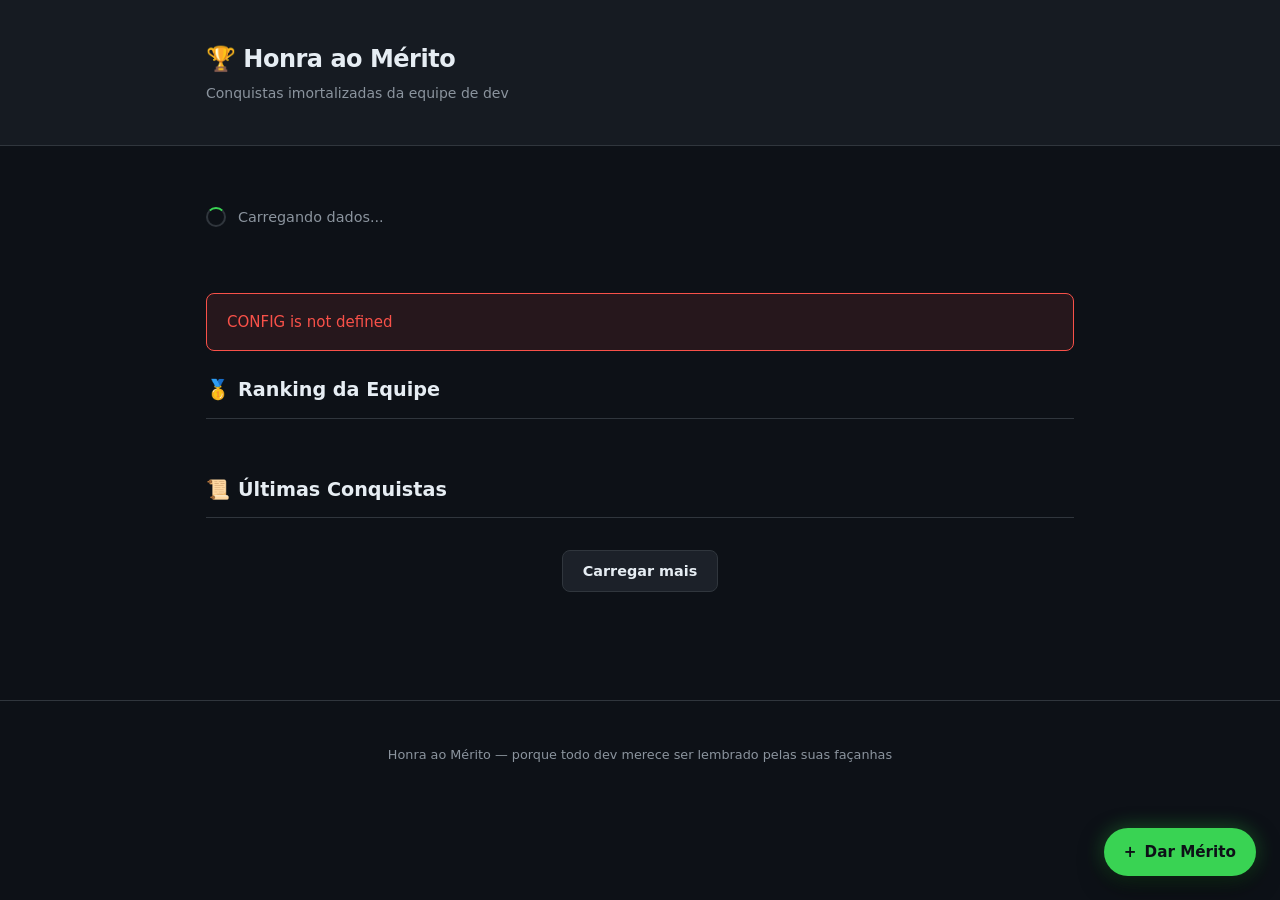
==== index.html @ f45e9f9d "First Commit" ====
<!DOCTYPE html>
<html lang="pt-BR">
<head>
  <meta charset="UTF-8" />
  <meta name="viewport" content="width=device-width, initial-scale=1.0" />
  <title>🏆 Honra ao Mérito</title>
  <meta name="description" content="Sistema de conquistas e méritos engraçados para equipes de desenvolvimento." />
  <link rel="stylesheet" href="css/style.css" />
</head>
<body>
  <header class="site-header">
    <div class="container">
      <h1 class="site-header__title">🏆 Honra ao Mérito</h1>
      <p class="site-header__subtitle">Conquistas imortalizadas da equipe de dev</p>
    </div>
  </header>

  <main class="container" id="main-content">

    <!-- Estado de carregamento -->
    <div id="loading-state" class="loading-state" aria-live="polite">
      <div class="loading-spinner" aria-hidden="true"></div>
      <span>Carregando dados...</span>
    </div>

    <!-- Mensagem de erro global -->
    <div id="error-state" class="error-banner" hidden role="alert"></div>

    <!-- Seção Ranking -->
    <section class="section" aria-labelledby="ranking-heading">
      <h2 class="section__title" id="ranking-heading">
        <span aria-hidden="true">🥇</span> Ranking da Equipe
      </h2>
      <div id="ranking-list" class="ranking-grid" aria-label="Ranking de membros por méritos">
        <!-- Renderizado via app.js -->
      </div>
    </section>

    <!-- Seção Feed -->
    <section class="section" aria-labelledby="feed-heading">
      <h2 class="section__title" id="feed-heading">
        <span aria-hidden="true">📜</span> Últimas Conquistas
      </h2>
      <div id="feed-list" class="feed-list" aria-label="Feed de méritos concedidos">
        <!-- Renderizado via app.js -->
      </div>
      <div class="feed-actions">
        <button id="feed-load-more" class="btn btn--secondary" hidden aria-label="Carregar mais méritos">
          Carregar mais
        </button>
      </div>
    </section>

  </main>

  <!-- Botão flutuante para dar mérito -->
  <a href="admin.html" class="fab" aria-label="Dar um mérito para alguém">
    <span aria-hidden="true">+</span> Dar Mérito
  </a>

  <footer class="site-footer">
    <div class="container">
      <p>Honra ao Mérito — porque todo dev merece ser lembrado pelas suas façanhas</p>
    </div>
  </footer>

  <script src="js/config.js"></script>
  <script src="js/github-api.js"></script>
  <script src="js/badge-generator.js"></script>
  <script src="js/app.js"></script>
</body>
</html>
---- css/style.css ----
/* ============================================================
   style.css — Estilos globais do Honra ao Mérito
   Tema dark mode estilo GitHub/terminal
   ============================================================ */

/* --- Variáveis CSS --- */
:root {
  --color-bg:           #0d1117;
  --color-surface:      #161b22;
  --color-surface-2:    #1c2129;
  --color-border:       #30363d;
  --color-text:         #e6edf3;
  --color-text-muted:   #8b949e;
  --color-accent:       #39d353;
  --color-accent-dim:   #1a4224;
  --color-blue:         #58a6ff;
  --color-red:          #f85149;
  --color-yellow:       #e3b341;
  --color-purple:       #bc8cff;

  --font-sans: 'Segoe UI', system-ui, -apple-system, sans-serif;
  --font-mono: 'Cascadia Code', 'Fira Code', 'Consolas', monospace;

  --radius-sm:  4px;
  --radius-md:  8px;
  --radius-lg:  12px;
  --radius-xl:  16px;

  --space-1:  4px;
  --space-2:  8px;
  --space-3:  12px;
  --space-4:  16px;
  --space-5:  20px;
  --space-6:  24px;
  --space-8:  32px;
  --space-10: 40px;
  --space-12: 48px;

  --shadow-sm:  0 1px 3px rgba(0,0,0,0.4);
  --shadow-md:  0 4px 12px rgba(0,0,0,0.5);
  --shadow-lg:  0 8px 24px rgba(0,0,0,0.6);
  --shadow-glow: 0 0 12px rgba(57,211,83,0.3);

  --transition: 0.15s ease;
}

/* --- Reset --- */
*, *::before, *::after { box-sizing: border-box; margin: 0; padding: 0; }
html { scroll-behavior: smooth; }
body {
  background-color: var(--color-bg);
  color: var(--color-text);
  font-family: var(--font-sans);
  font-size: 15px;
  line-height: 1.6;
  min-height: 100vh;
}
a { color: var(--color-blue); text-decoration: none; }
a:hover { text-decoration: underline; }
a:focus-visible,
button:focus-visible,
input:focus-visible,
select:focus-visible,
textarea:focus-visible {
  outline: 2px solid var(--color-accent);
  outline-offset: 2px;
}
img, svg { display: block; }

/* --- Layout --- */
.container {
  max-width: 900px;
  margin: 0 auto;
  padding: var(--space-5) var(--space-4);
}

/* --- Header --- */
.site-header {
  background: var(--color-surface);
  border-bottom: 1px solid var(--color-border);
  padding: var(--space-5) 0;
  position: sticky;
  top: 0;
  z-index: 100;
}
.site-header__title {
  font-size: 1.5rem;
  font-weight: 700;
  letter-spacing: -0.5px;
  color: var(--color-text);
}
.site-header__subtitle {
  color: var(--color-text-muted);
  font-size: 0.875rem;
  margin-top: var(--space-1);
}

/* --- Breadcrumb --- */
.breadcrumb {
  display: flex;
  align-items: center;
  gap: var(--space-2);
  font-size: 0.875rem;
}
.breadcrumb__link { color: var(--color-blue); }
.breadcrumb__sep { color: var(--color-text-muted); }
.breadcrumb__current { color: var(--color-text-muted); }

/* --- Footer --- */
.site-footer {
  border-top: 1px solid var(--color-border);
  padding: var(--space-6) 0;
  margin-top: var(--space-12);
  color: var(--color-text-muted);
  font-size: 0.8rem;
  text-align: center;
}
.footer-link { color: var(--color-blue); font-size: 0.875rem; }

/* --- Sections --- */
.section {
  margin-bottom: var(--space-10);
}
.section__title {
  font-size: 1.2rem;
  font-weight: 600;
  margin-bottom: var(--space-4);
  color: var(--color-text);
  display: flex;
  align-items: center;
  gap: var(--space-2);
  padding-bottom: var(--space-3);
  border-bottom: 1px solid var(--color-border);
}
.section__subtitle {
  color: var(--color-text-muted);
  font-size: 0.875rem;
  margin-bottom: var(--space-5);
  margin-top: calc(-1 * var(--space-2));
}

/* --- Cards --- */
.card {
  background: var(--color-surface);
  border: 1px solid var(--color-border);
  border-radius: var(--radius-lg);
  padding: var(--space-6);
}
.card__title {
  font-size: 1.1rem;
  font-weight: 600;
  margin-bottom: var(--space-2);
}
.card__subtitle {
  color: var(--color-text-muted);
  font-size: 0.875rem;
  margin-bottom: var(--space-5);
}

/* --- Ranking --- */
.ranking-grid {
  display: grid;
  gap: var(--space-3);
}
.member-card {
  display: flex;
  align-items: center;
  gap: var(--space-4);
  background: var(--color-surface);
  border: 1px solid var(--color-border);
  border-radius: var(--radius-lg);
  padding: var(--space-4) var(--space-5);
  text-decoration: none;
  color: inherit;
  transition: border-color var(--transition), box-shadow var(--transition), transform var(--transition);
}
.member-card:hover {
  border-color: var(--color-accent);
  box-shadow: var(--shadow-glow);
  transform: translateY(-2px);
  text-decoration: none;
}
.member-card__avatar {
  font-size: 2.5rem;
  line-height: 1;
  flex-shrink: 0;
}
.member-card__info {
  flex: 1;
  display: flex;
  flex-direction: column;
  gap: var(--space-1);
}
.member-card__name {
  font-weight: 600;
  font-size: 1rem;
}
.member-card__total {
  color: var(--color-accent);
  font-size: 0.85rem;
  font-family: var(--font-mono);
}
.member-card__badges {
  display: flex;
  gap: var(--space-2);
  align-items: center;
  flex-shrink: 0;
}
.badge-mini {
  line-height: 0;
}

/* --- Feed --- */
.feed-list {
  display: flex;
  flex-direction: column;
  gap: var(--space-3);
}
.feed-empty {
  padding: var(--space-8) 0;
  text-align: center;
}
.feed-item {
  display: flex;
  gap: var(--space-4);
  background: var(--color-surface);
  border: 1px solid var(--color-border);
  border-left: 3px solid var(--color-accent);
  border-radius: var(--radius-md);
  padding: var(--space-4) var(--space-5);
  transition: box-shadow var(--transition);
}
.feed-item:hover {
  box-shadow: var(--shadow-sm);
}
.feed-item__icon {
  font-size: 1.6rem;
  line-height: 1;
  flex-shrink: 0;
  padding-top: 2px;
}
.feed-item__body {
  flex: 1;
  display: flex;
  flex-direction: column;
  gap: var(--space-1);
}
.feed-item__header {
  display: flex;
  flex-wrap: wrap;
  align-items: center;
  gap: var(--space-2);
}
.feed-item__recipient {
  font-weight: 600;
}
.feed-item__merit-name {
  background: var(--color-accent-dim);
  color: var(--color-accent);
  font-size: 0.8rem;
  font-family: var(--font-mono);
  padding: 1px 8px;
  border-radius: var(--radius-sm);
}
.feed-item__reason {
  color: var(--color-text-muted);
  font-style: italic;
  font-size: 0.9rem;
}
.feed-item__meta {
  display: flex;
  gap: var(--space-4);
  font-size: 0.8rem;
  color: var(--color-text-muted);
  font-family: var(--font-mono);
  flex-wrap: wrap;
}
.feed-actions {
  margin-top: var(--space-4);
  text-align: center;
}

/* --- FAB (Botão flutuante) --- */
.fab {
  position: fixed;
  bottom: var(--space-6);
  right: var(--space-6);
  background: var(--color-accent);
  color: #0d1117;
  font-weight: 700;
  padding: var(--space-3) var(--space-5);
  border-radius: 999px;
  box-shadow: var(--shadow-lg), 0 0 20px rgba(57,211,83,0.4);
  transition: transform var(--transition), box-shadow var(--transition);
  font-size: 0.95rem;
  text-decoration: none;
  display: flex;
  align-items: center;
  gap: var(--space-2);
  z-index: 50;
}
.fab:hover {
  transform: scale(1.05);
  box-shadow: var(--shadow-lg), 0 0 30px rgba(57,211,83,0.6);
  text-decoration: none;
}

/* --- Profile --- */
.profile-header {
  display: flex;
  align-items: center;
  gap: var(--space-6);
  padding: var(--space-8) 0 var(--space-6);
}
.profile-header__avatar {
  font-size: 5rem;
  line-height: 1;
  flex-shrink: 0;
}
.profile-header__name {
  font-size: 1.8rem;
  font-weight: 700;
}
.profile-header__total {
  color: var(--color-accent);
  font-family: var(--font-mono);
  font-size: 1rem;
  margin-top: var(--space-2);
}

/* --- Badge Showcase --- */
.badge-showcase {
  display: grid;
  grid-template-columns: repeat(auto-fill, minmax(100px, 1fr));
  gap: var(--space-5);
}
.badge-showcase-item {
  display: flex;
  flex-direction: column;
  align-items: center;
  gap: var(--space-2);
  position: relative;
  cursor: default;
}
.badge-showcase-item__count {
  position: absolute;
  top: -4px;
  right: calc(50% - 55px);
  background: var(--color-yellow);
  color: #0d1117;
  font-size: 0.7rem;
  font-weight: 700;
  font-family: var(--font-mono);
  padding: 1px 5px;
  border-radius: 999px;
}
.badge-showcase-item__label {
  font-size: 0.8rem;
  display: none; /* usado apenas para a11y, texto visível vem do SVG */
}

/* --- Merit History --- */
.merit-history {
  display: flex;
  flex-direction: column;
  gap: var(--space-3);
}
.history-item {
  display: flex;
  gap: var(--space-4);
  align-items: flex-start;
  background: var(--color-surface);
  border: 1px solid var(--color-border);
  border-radius: var(--radius-md);
  padding: var(--space-4);
}
.history-item__badge { flex-shrink: 0; }
.history-item__info {
  display: flex;
  flex-direction: column;
  gap: var(--space-1);
}
.history-item__title {
  font-weight: 600;
}
.history-item__reason {
  color: var(--color-text-muted);
  font-style: italic;
  font-size: 0.9rem;
}
.history-item__meta {
  display: flex;
  gap: var(--space-4);
  font-size: 0.8rem;
  color: var(--color-text-muted);
  font-family: var(--font-mono);
  flex-wrap: wrap;
}

/* --- Admin: Auth Overlay --- */
.auth-overlay {
  position: fixed;
  inset: 0;
  background: rgba(13,17,23,0.95);
  display: flex;
  align-items: center;
  justify-content: center;
  z-index: 1000;
}
.auth-box {
  background: var(--color-surface);
  border: 1px solid var(--color-border);
  border-radius: var(--radius-xl);
  padding: var(--space-8);
  width: 100%;
  max-width: 380px;
}
.auth-box__title {
  font-size: 1.3rem;
  font-weight: 700;
  margin-bottom: var(--space-2);
}
.auth-box__subtitle {
  color: var(--color-text-muted);
  font-size: 0.875rem;
  margin-bottom: var(--space-6);
}
.auth-form { display: flex; flex-direction: column; gap: var(--space-4); }

/* --- Admin: Header --- */
.admin-header {
  padding: var(--space-6) 0 var(--space-4);
}
.admin-header__title {
  font-size: 1.5rem;
  font-weight: 700;
}

/* --- Tabs --- */
.tabs {
  display: flex;
  gap: 2px;
  border-bottom: 1px solid var(--color-border);
  margin-bottom: var(--space-6);
  overflow-x: auto;
  scrollbar-width: none;
}
.tabs::-webkit-scrollbar { display: none; }
.tab-btn {
  background: transparent;
  border: none;
  border-bottom: 2px solid transparent;
  color: var(--color-text-muted);
  cursor: pointer;
  font-family: var(--font-sans);
  font-size: 0.9rem;
  font-weight: 500;
  padding: var(--space-3) var(--space-5);
  transition: color var(--transition), border-color var(--transition);
  white-space: nowrap;
  margin-bottom: -1px;
}
.tab-btn:hover { color: var(--color-text); }
.tab-btn--active {
  color: var(--color-accent);
  border-bottom-color: var(--color-accent);
}
.tab-panel { }

/* --- Forms --- */
.form-group {
  display: flex;
  flex-direction: column;
  gap: var(--space-2);
  margin-bottom: var(--space-5);
}
.form-label {
  font-size: 0.875rem;
  font-weight: 500;
  color: var(--color-text);
}
.form-input,
.form-select,
.form-textarea {
  background: var(--color-bg);
  border: 1px solid var(--color-border);
  border-radius: var(--radius-md);
  color: var(--color-text);
  font-family: var(--font-sans);
  font-size: 0.95rem;
  padding: var(--space-3) var(--space-4);
  transition: border-color var(--transition);
  width: 100%;
}
.form-input:focus,
.form-select:focus,
.form-textarea:focus {
  border-color: var(--color-accent);
  outline: none;
}
.form-input::placeholder,
.form-textarea::placeholder { color: var(--color-text-muted); }
.form-select { cursor: pointer; }
.form-select option { background: var(--color-surface); }
.form-textarea { resize: vertical; min-height: 80px; }
.form-input--emoji {
  font-size: 1.4rem;
  max-width: 80px;
  text-align: center;
}
.form-color {
  height: 42px;
  width: 100%;
  border: 1px solid var(--color-border);
  border-radius: var(--radius-md);
  cursor: pointer;
  padding: 3px;
  background: var(--color-bg);
}
.form-row {
  display: grid;
  grid-template-columns: repeat(3, 1fr);
  gap: var(--space-4);
}
.form-hint {
  color: var(--color-text-muted);
  font-size: 0.78rem;
}
.required { color: var(--color-red); }

/* --- Botões --- */
.btn {
  border: none;
  border-radius: var(--radius-md);
  cursor: pointer;
  font-family: var(--font-sans);
  font-size: 0.9rem;
  font-weight: 600;
  padding: var(--space-3) var(--space-5);
  transition: background var(--transition), transform var(--transition), opacity var(--transition);
  display: inline-flex;
  align-items: center;
  gap: var(--space-2);
}
.btn:disabled {
  opacity: 0.5;
  cursor: not-allowed;
  transform: none !important;
}
.btn--primary {
  background: var(--color-accent);
  color: #0d1117;
}
.btn--primary:hover:not(:disabled) {
  background: #4ae163;
  transform: translateY(-1px);
}
.btn--secondary {
  background: var(--color-surface-2);
  border: 1px solid var(--color-border);
  color: var(--color-text);
}
.btn--secondary:hover:not(:disabled) {
  border-color: var(--color-accent);
  color: var(--color-accent);
}
.btn--danger {
  background: rgba(248,81,73,0.15);
  border: 1px solid var(--color-red);
  color: var(--color-red);
}
.btn--danger:hover:not(:disabled) {
  background: rgba(248,81,73,0.25);
}
.btn--sm {
  padding: var(--space-1) var(--space-3);
  font-size: 0.8rem;
}
.btn--full { width: 100%; justify-content: center; }

/* --- Mensagens de Status --- */
.status-message {
  border-radius: var(--radius-md);
  font-size: 0.875rem;
  padding: var(--space-3) var(--space-4);
  margin-bottom: var(--space-4);
}
.status-message--success {
  background: rgba(57,211,83,0.1);
  border: 1px solid var(--color-accent);
  color: var(--color-accent);
}
.status-message--error {
  background: rgba(248,81,73,0.1);
  border: 1px solid var(--color-red);
  color: var(--color-red);
}
.error-message {
  color: var(--color-red);
  font-size: 0.875rem;
  padding: var(--space-2) var(--space-3);
  background: rgba(248,81,73,0.1);
  border-radius: var(--radius-sm);
}
.error-banner {
  background: rgba(248,81,73,0.1);
  border: 1px solid var(--color-red);
  border-radius: var(--radius-md);
  color: var(--color-red);
  padding: var(--space-4) var(--space-5);
  margin: var(--space-6) 0;
}

/* --- Loading --- */
.loading-state {
  display: flex;
  align-items: center;
  gap: var(--space-3);
  padding: var(--space-10) 0;
  color: var(--color-text-muted);
  font-size: 0.9rem;
}
.loading-spinner {
  width: 20px;
  height: 20px;
  border: 2px solid var(--color-border);
  border-top-color: var(--color-accent);
  border-radius: 50%;
  animation: spin 0.8s linear infinite;
}
@keyframes spin { to { transform: rotate(360deg); } }

/* --- Manage list --- */
.manage-list {
  display: flex;
  flex-direction: column;
  gap: var(--space-3);
}
.manage-item {
  display: flex;
  align-items: center;
  gap: var(--space-4);
  background: var(--color-surface-2);
  border: 1px solid var(--color-border);
  border-radius: var(--radius-md);
  padding: var(--space-3) var(--space-4);
}
.manage-item__badge { flex-shrink: 0; }
.manage-item__info {
  flex: 1;
  display: flex;
  flex-direction: column;
  gap: var(--space-1);
  font-size: 0.875rem;
  min-width: 0;
}
.manage-item__info span {
  overflow: hidden;
  text-overflow: ellipsis;
  white-space: nowrap;
}

/* --- Badge Preview no Admin --- */
.create-merit-layout {
  display: grid;
  grid-template-columns: 1fr 200px;
  gap: var(--space-6);
  align-items: start;
}
.badge-preview-panel {
  background: var(--color-surface);
  border: 1px solid var(--color-border);
  border-radius: var(--radius-lg);
  padding: var(--space-5);
  position: sticky;
  top: 90px;
  text-align: center;
}
.badge-preview-panel__title {
  font-size: 0.85rem;
  font-weight: 600;
  color: var(--color-text-muted);
  margin-bottom: var(--space-4);
  text-transform: uppercase;
  letter-spacing: 0.05em;
}
.badge-preview-container {
  display: flex;
  justify-content: center;
  align-items: center;
  min-height: 150px;
}

/* --- Celebration Modal --- */
#celebration-modal {
  position: fixed;
  inset: 0;
  z-index: 9999;
  display: flex;
  align-items: center;
  justify-content: center;
}
.celebration-backdrop {
  position: absolute;
  inset: 0;
  background: rgba(0,0,0,0.6);
}
.celebration-content {
  position: relative;
  background: var(--color-surface);
  border: 1px solid var(--color-accent);
  border-radius: var(--radius-xl);
  box-shadow: 0 0 40px rgba(57,211,83,0.3), var(--shadow-lg);
  padding: var(--space-8) var(--space-10);
  text-align: center;
  max-width: 360px;
  animation: celebration-pop 0.3s ease;
}
@keyframes celebration-pop {
  from { transform: scale(0.8); opacity: 0; }
  to   { transform: scale(1);   opacity: 1; }
}
.celebration-fade-out .celebration-content {
  animation: celebration-out 0.3s ease forwards;
}
@keyframes celebration-out {
  to { transform: scale(0.9); opacity: 0; }
}
.celebration-badge {
  display: flex;
  justify-content: center;
  margin-bottom: var(--space-4);
}
.celebration-title {
  font-size: 1.3rem;
  font-weight: 700;
  margin-bottom: var(--space-2);
}
.celebration-recipient {
  color: var(--color-text-muted);
  margin-bottom: var(--space-2);
}
.celebration-phrase {
  color: var(--color-accent);
  font-style: italic;
  font-size: 0.9rem;
  margin-bottom: var(--space-5);
}

/* --- Misc --- */
.text-muted { color: var(--color-text-muted); }

/* --- Responsivo --- */
@media (max-width: 640px) {
  .member-card {
    flex-wrap: wrap;
  }
  .member-card__badges {
    width: 100%;
    padding-top: var(--space-2);
    border-top: 1px solid var(--color-border);
  }
  .profile-header {
    flex-direction: column;
    text-align: center;
  }
  .create-merit-layout {
    grid-template-columns: 1fr;
  }
  .badge-preview-panel {
    position: static;
  }
  .form-row {
    grid-template-columns: 1fr;
  }
  .manage-item {
    flex-wrap: wrap;
  }
  .fab {
    bottom: var(--space-4);
    right: var(--space-4);
  }
  .badge-showcase {
    grid-template-columns: repeat(auto-fill, minmax(80px, 1fr));
  }
}
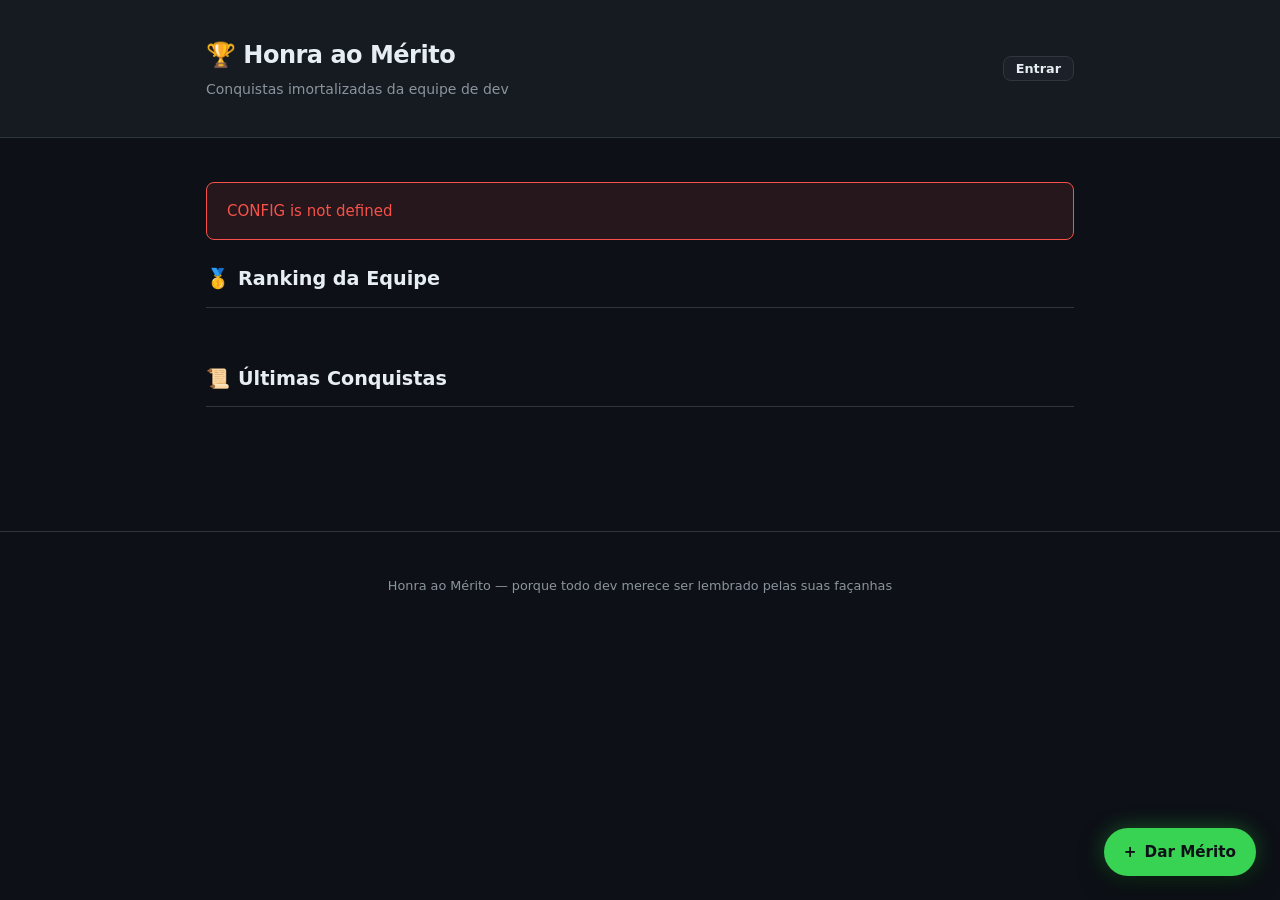
==== commit 4f305e0f: "feat: sistema de login individual por membro" ====
--- a/index.html
+++ b/index.html
@@ -10,8 +10,13 @@
 <body>
   <header class="site-header">
     <div class="container">
-      <h1 class="site-header__title">🏆 Honra ao Mérito</h1>
-      <p class="site-header__subtitle">Conquistas imortalizadas da equipe de dev</p>
+      <div class="site-header__inner">
+        <div>
+          <h1 class="site-header__title">🏆 Honra ao Mérito</h1>
+          <p class="site-header__subtitle">Conquistas imortalizadas da equipe de dev</p>
+        </div>
+        <div id="user-bar" class="user-bar"></div>
+      </div>
     </div>
   </header>
 
@@ -67,6 +72,7 @@
   <script src="js/config.js"></script>
   <script src="js/github-api.js"></script>
   <script src="js/badge-generator.js"></script>
+  <script src="js/auth.js"></script>
   <script src="js/app.js"></script>
 </body>
 </html>
--- a/css/style.css
+++ b/css/style.css
@@ -46,6 +46,7 @@
 
 /* --- Reset --- */
 *, *::before, *::after { box-sizing: border-box; margin: 0; padding: 0; }
+[hidden] { display: none !important; }
 html { scroll-behavior: smooth; }
 body {
   background-color: var(--color-bg);
@@ -78,10 +79,16 @@
 .site-header {
   background: var(--color-surface);
   border-bottom: 1px solid var(--color-border);
-  padding: var(--space-5) 0;
+  padding: var(--space-4) 0;
   position: sticky;
   top: 0;
   z-index: 100;
+}
+.site-header__inner {
+  display: flex;
+  align-items: center;
+  justify-content: space-between;
+  gap: var(--space-4);
 }
 .site-header__title {
   font-size: 1.5rem;
@@ -94,6 +101,26 @@
   font-size: 0.875rem;
   margin-top: var(--space-1);
 }
+
+/* --- User Bar --- */
+.user-bar {
+  display: flex;
+  align-items: center;
+  gap: var(--space-3);
+  flex-shrink: 0;
+}
+.user-bar__info {
+  display: flex;
+  align-items: center;
+  gap: var(--space-2);
+}
+.user-bar__avatar { font-size: 1.2rem; }
+.user-bar__name {
+  font-size: 0.875rem;
+  font-weight: 500;
+  color: var(--color-text);
+}
+.user-bar__btn { white-space: nowrap; }
 
 /* --- Breadcrumb --- */
 .breadcrumb {
@@ -274,6 +301,25 @@
   color: var(--color-text-muted);
   font-family: var(--font-mono);
   flex-wrap: wrap;
+}
+.feed-item__delete {
+  background: none;
+  border: none;
+  cursor: pointer;
+  font-size: 1rem;
+  opacity: 0;
+  padding: var(--space-1);
+  border-radius: var(--radius-sm);
+  transition: opacity var(--transition), background var(--transition);
+  flex-shrink: 0;
+  align-self: flex-start;
+}
+.feed-item:hover .feed-item__delete {
+  opacity: 0.4;
+}
+.feed-item__delete:hover {
+  opacity: 1 !important;
+  background: rgba(248,81,73,0.15);
 }
 .feed-actions {
   margin-top: var(--space-4);
@@ -397,35 +443,86 @@
   flex-wrap: wrap;
 }
 
-/* --- Admin: Auth Overlay --- */
-.auth-overlay {
+/* --- Auth Modal (login/registro) --- */
+#auth-modal {
   position: fixed;
   inset: 0;
-  background: rgba(13,17,23,0.95);
+  z-index: 1000;
   display: flex;
   align-items: center;
   justify-content: center;
-  z-index: 1000;
-}
-.auth-box {
+}
+.auth-modal__backdrop {
+  position: absolute;
+  inset: 0;
+  background: rgba(13,17,23,0.85);
+}
+.auth-modal__box {
+  position: relative;
   background: var(--color-surface);
   border: 1px solid var(--color-border);
   border-radius: var(--radius-xl);
-  padding: var(--space-8);
   width: 100%;
-  max-width: 380px;
-}
-.auth-box__title {
-  font-size: 1.3rem;
-  font-weight: 700;
-  margin-bottom: var(--space-2);
-}
-.auth-box__subtitle {
-  color: var(--color-text-muted);
-  font-size: 0.875rem;
-  margin-bottom: var(--space-6);
-}
-.auth-form { display: flex; flex-direction: column; gap: var(--space-4); }
+  max-width: 400px;
+  overflow: hidden;
+  animation: modal-in 0.2s ease;
+}
+@keyframes modal-in {
+  from { transform: scale(0.95); opacity: 0; }
+  to   { transform: scale(1);    opacity: 1; }
+}
+.auth-modal__tabs {
+  display: flex;
+  border-bottom: 1px solid var(--color-border);
+}
+.auth-tab {
+  flex: 1;
+  background: transparent;
+  border: none;
+  border-bottom: 2px solid transparent;
+  color: var(--color-text-muted);
+  cursor: pointer;
+  font-family: var(--font-sans);
+  font-size: 0.9rem;
+  font-weight: 500;
+  padding: var(--space-4);
+  transition: color var(--transition), border-color var(--transition);
+  margin-bottom: -1px;
+}
+.auth-tab:hover { color: var(--color-text); }
+.auth-tab--active {
+  color: var(--color-accent);
+  border-bottom-color: var(--color-accent);
+}
+.auth-tab-panel { padding: var(--space-6); }
+.auth-modal__hint {
+  color: var(--color-text-muted);
+  font-size: 0.85rem;
+  margin-bottom: var(--space-5);
+  line-height: 1.5;
+}
+
+/* Giver display no form de conceder mérito */
+.giver-display {
+  display: flex;
+  align-items: center;
+  gap: var(--space-2);
+  background: var(--color-surface-2);
+  border: 1px solid var(--color-border);
+  border-radius: var(--radius-md);
+  padding: var(--space-3) var(--space-4);
+  font-size: 0.95rem;
+}
+.giver-display__avatar { font-size: 1.2rem; }
+.giver-display__name { font-weight: 500; }
+
+/* Lock icon na lista de gerenciar */
+.manage-item__owner-lock {
+  font-size: 0.9rem;
+  opacity: 0.4;
+  flex-shrink: 0;
+  title: "Apenas quem deu este mérito pode removê-lo";
+}
 
 /* --- Admin: Header --- */
 .admin-header {
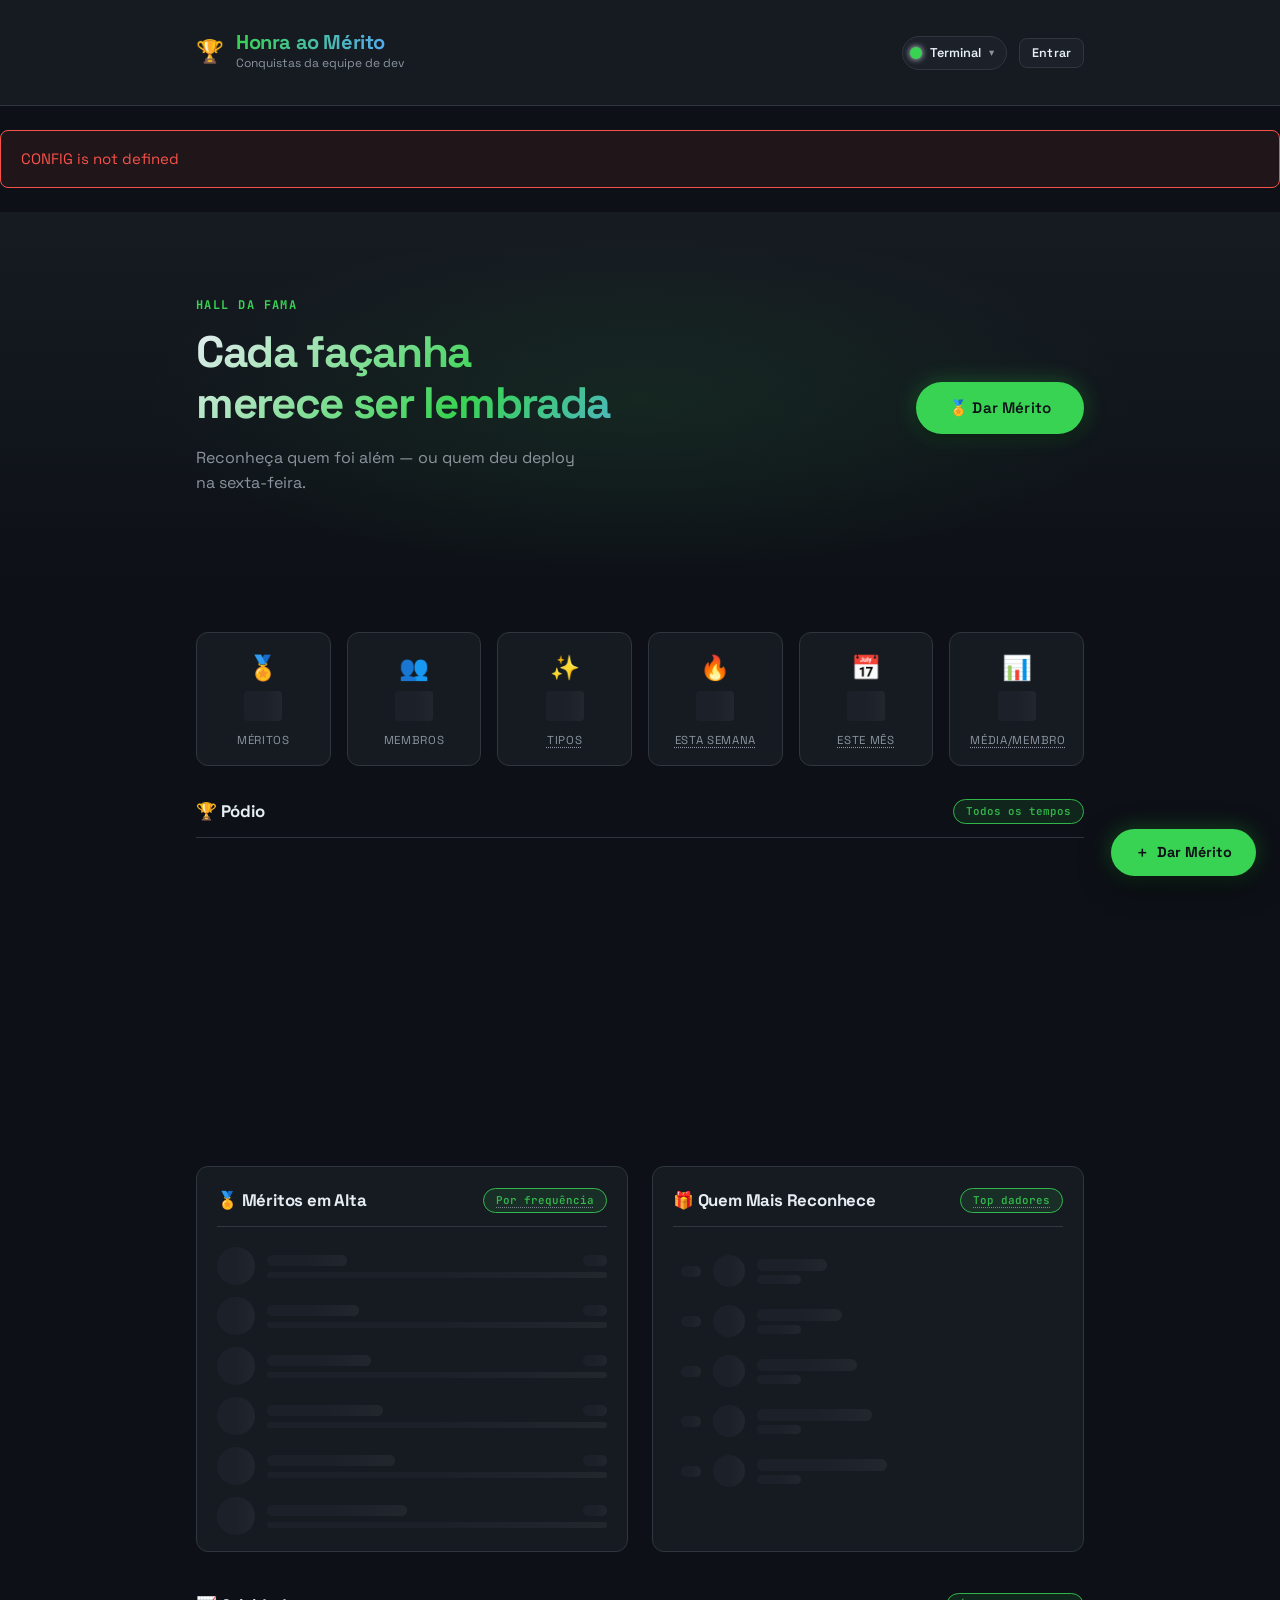
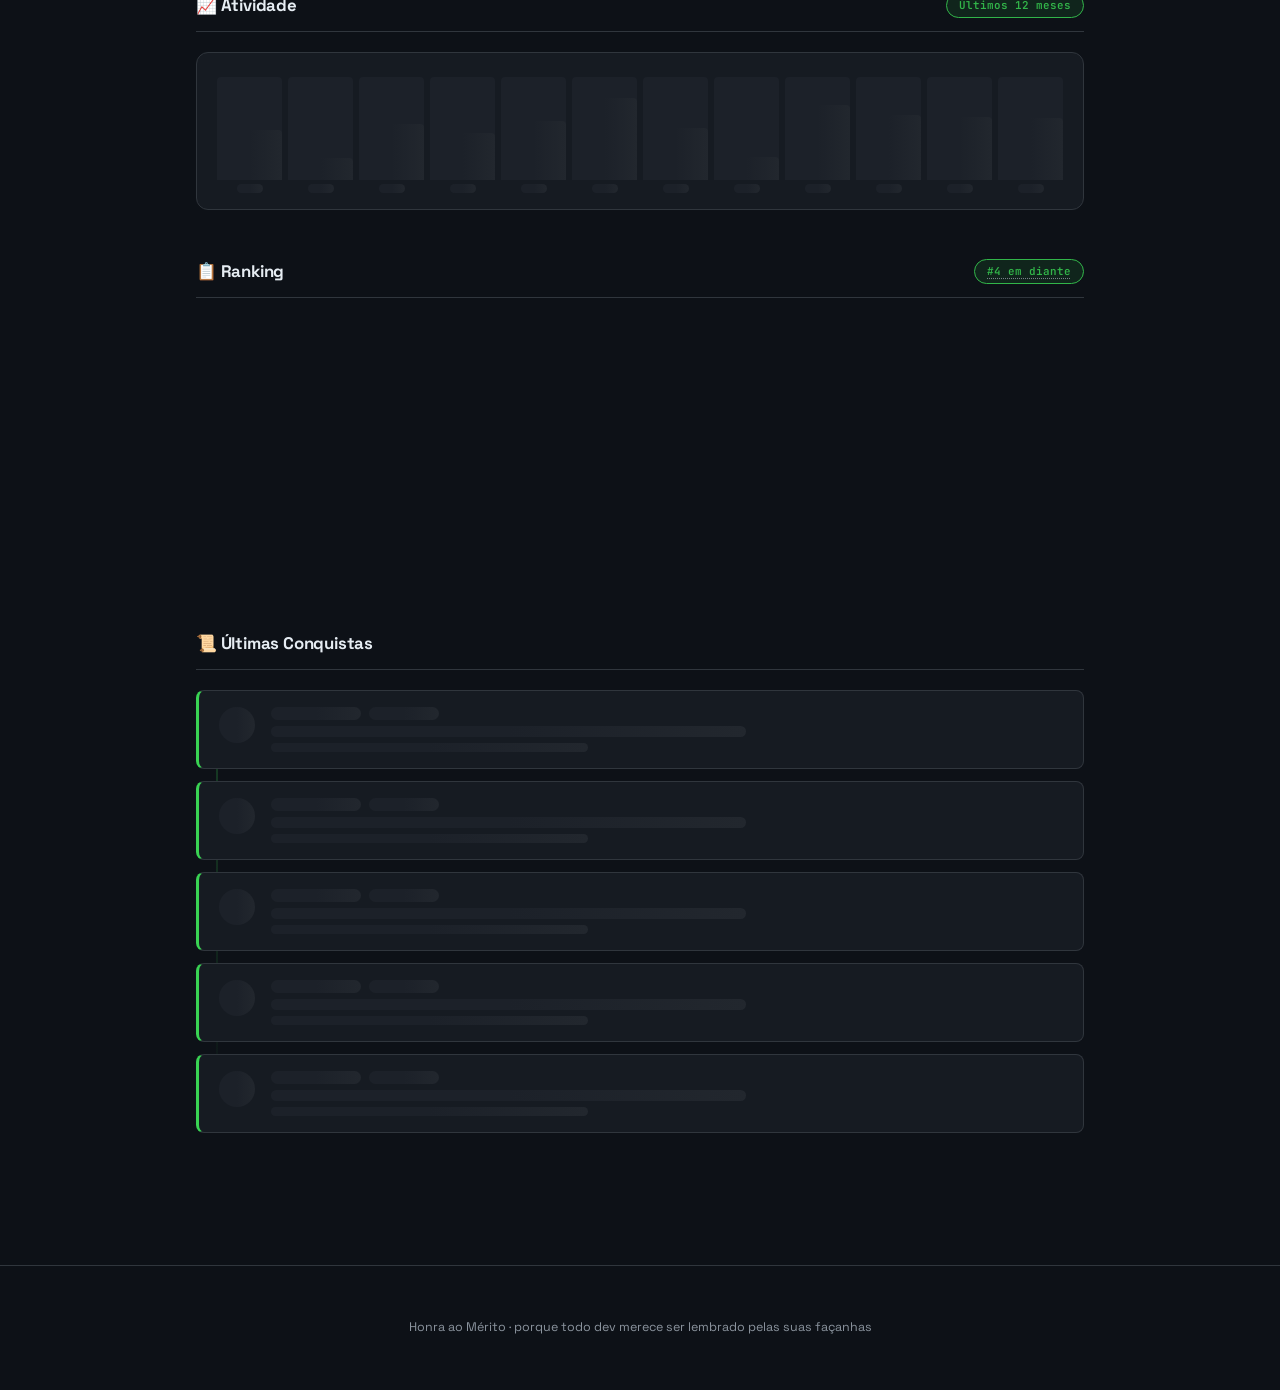
==== commit 5032f2df: "feat: add profile and admin management pages with theme support - Implemented profile.html with load" ====
--- a/index.html
+++ b/index.html
@@ -4,75 +4,178 @@
   <meta charset="UTF-8" />
   <meta name="viewport" content="width=device-width, initial-scale=1.0" />
   <title>🏆 Honra ao Mérito</title>
-  <meta name="description" content="Sistema de conquistas e méritos engraçados para equipes de desenvolvimento." />
+  <meta name="description" content="Conquistas e méritos imortalizados da equipe de desenvolvimento." />
+  <script>(function(){var t=localStorage.getItem("honra_merito_theme")||"terminal";document.documentElement.setAttribute("data-theme",t);})()</script>
+  <link rel="preconnect" href="https://fonts.googleapis.com" />
+  <link rel="preconnect" href="https://fonts.gstatic.com" crossorigin />
+  <link href="https://fonts.googleapis.com/css2?family=Space+Grotesk:wght@400;500;600;700&family=Plus+Jakarta+Sans:wght@400;500;600;700&family=JetBrains+Mono:wght@400;500&display=swap" rel="stylesheet" />
   <link rel="stylesheet" href="css/style.css" />
 </head>
 <body>
+  <div id="page-loader" class="page-loader" role="status" aria-label="Carregando...">
+    <div class="page-loader__inner">
+      <div class="page-loader__logo">🏆</div>
+      <div class="page-loader__ring"></div>
+      <p class="page-loader__text">Honra ao Mérito</p>
+      <div class="loading-dots" aria-hidden="true"><span></span><span></span><span></span></div>
+    </div>
+  </div>
   <header class="site-header">
     <div class="container">
       <div class="site-header__inner">
-        <div>
-          <h1 class="site-header__title">🏆 Honra ao Mérito</h1>
-          <p class="site-header__subtitle">Conquistas imortalizadas da equipe de dev</p>
+        <div class="site-header__brand">
+          <span class="site-header__logo">🏆</span>
+          <div>
+            <h1 class="site-header__title">Honra ao Mérito</h1>
+            <p class="site-header__subtitle">Conquistas da equipe de dev</p>
+          </div>
         </div>
-        <div id="user-bar" class="user-bar"></div>
+        <div class="site-header__controls">
+          <div id="theme-switcher"></div>
+          <div id="user-bar" class="user-bar"></div>
+        </div>
       </div>
     </div>
   </header>
 
-  <main class="container" id="main-content">
+  <main id="main-content">
 
-    <!-- Estado de carregamento -->
-    <div id="loading-state" class="loading-state" aria-live="polite">
-      <div class="loading-spinner" aria-hidden="true"></div>
-      <span>Carregando dados...</span>
+    <!-- loading-state oculto: o page-loader cobre a tela toda durante o carregamento -->
+    <div id="loading-state" hidden aria-live="polite"></div>
+
+    <div id="error-state" class="error-banner" hidden role="alert"></div>
+
+    <!-- Hero Banner -->
+    <div class="home-hero" id="home-hero" hidden>
+      <div class="home-hero__bg" aria-hidden="true"></div>
+      <div class="container home-hero__inner">
+        <div class="home-hero__text">
+          <p class="home-hero__eyebrow">Hall da Fama</p>
+          <h2 class="home-hero__title">Cada façanha<br>merece ser lembrada</h2>
+          <p class="home-hero__sub">Reconheça quem foi além — ou quem deu deploy na sexta-feira.</p>
+        </div>
+        <a href="admin-grant.html" class="btn btn--primary home-hero__cta">
+          🏅 Dar Mérito
+        </a>
+      </div>
     </div>
 
-    <!-- Mensagem de erro global -->
-    <div id="error-state" class="error-banner" hidden role="alert"></div>
+    <div class="container" id="main-sections" hidden>
 
-    <!-- Seção Ranking -->
-    <section class="section" aria-labelledby="ranking-heading">
-      <h2 class="section__title" id="ranking-heading">
-        <span aria-hidden="true">🥇</span> Ranking da Equipe
-      </h2>
-      <div id="ranking-list" class="ranking-grid" aria-label="Ranking de membros por méritos">
-        <!-- Renderizado via app.js -->
+      <!-- Stats -->
+      <div class="stats-bar" id="stats-bar" aria-label="Estatísticas da equipe">
+        <div class="stat-card" data-reveal>
+          <div class="stat-card__icon">🏅</div>
+          <div class="stat-card__value" id="stat-total-merits">—</div>
+          <div class="stat-card__label">Méritos</div>
+        </div>
+        <div class="stat-card" data-reveal>
+          <div class="stat-card__icon">👥</div>
+          <div class="stat-card__value" id="stat-members">—</div>
+          <div class="stat-card__label">Membros</div>
+        </div>
+        <div class="stat-card" data-reveal>
+          <div class="stat-card__icon">✨</div>
+          <div class="stat-card__value" id="stat-unique-merits">—</div>
+          <div class="stat-card__label" data-tip="Quantos tipos diferentes de mérito já foram concedidos">Tipos</div>
+        </div>
+        <div class="stat-card" data-reveal>
+          <div class="stat-card__icon">🔥</div>
+          <div class="stat-card__value" id="stat-this-week">—</div>
+          <div class="stat-card__label" data-tip="Méritos concedidos nos últimos 7 dias">Esta semana</div>
+        </div>
+        <div class="stat-card" data-reveal>
+          <div class="stat-card__icon">📅</div>
+          <div class="stat-card__value" id="stat-this-month">—</div>
+          <div class="stat-card__label" data-tip="Méritos concedidos nos últimos 30 dias">Este mês</div>
+        </div>
+        <div class="stat-card" data-reveal>
+          <div class="stat-card__icon">📊</div>
+          <div class="stat-card__value" id="stat-avg">—</div>
+          <div class="stat-card__label" data-tip="Média de méritos por membro da equipe">Média/membro</div>
+        </div>
       </div>
-    </section>
 
-    <!-- Seção Feed -->
-    <section class="section" aria-labelledby="feed-heading">
-      <h2 class="section__title" id="feed-heading">
-        <span aria-hidden="true">📜</span> Últimas Conquistas
-      </h2>
-      <div id="feed-list" class="feed-list" aria-label="Feed de méritos concedidos">
-        <!-- Renderizado via app.js -->
+      <!-- Pódio Top 3 -->
+      <section class="section" aria-labelledby="podium-heading">
+        <div class="section-header">
+          <h2 class="section__title" id="podium-heading">🏆 Pódio</h2>
+          <span class="section__badge" id="podium-period">Todos os tempos</span>
+        </div>
+        <div id="podium" class="podium" aria-label="Top 3 membros"></div>
+      </section>
+
+      <!-- Insights: Méritos em Alta + Top Dadores -->
+      <div class="insights-grid">
+        <section class="section" aria-labelledby="popular-merits-heading">
+          <div class="section-header">
+            <h2 class="section__title" id="popular-merits-heading">🏅 Méritos em Alta</h2>
+            <span class="section__badge" data-tip="Os tipos de mérito mais concedidos na equipe">Por frequência</span>
+          </div>
+          <div id="popular-merits" class="popular-merits" aria-label="Méritos mais populares"></div>
+        </section>
+        <section class="section" aria-labelledby="top-givers-heading">
+          <div class="section-header">
+            <h2 class="section__title" id="top-givers-heading">🎁 Quem Mais Reconhece</h2>
+            <span class="section__badge" data-tip="Membros que mais concedem méritos para os colegas">Top dadores</span>
+          </div>
+          <div id="top-givers" class="top-givers" aria-label="Membros que mais deram méritos"></div>
+        </section>
       </div>
-      <div class="feed-actions">
-        <button id="feed-load-more" class="btn btn--secondary" hidden aria-label="Carregar mais méritos">
-          Carregar mais
-        </button>
-      </div>
-    </section>
 
+      <!-- Atividade Mensal -->
+      <section class="section" aria-labelledby="activity-heading">
+        <div class="section-header">
+          <h2 class="section__title" id="activity-heading">📈 Atividade</h2>
+          <span class="section__badge" id="activity-period">Últimos 12 meses</span>
+        </div>
+        <div id="activity-chart" class="activity-chart" aria-label="Gráfico de atividade mensal"></div>
+      </section>
+
+      <!-- Ranking geral -->
+      <section class="section" aria-labelledby="ranking-heading">
+        <div class="section-header">
+          <h2 class="section__title" id="ranking-heading">📋 Ranking</h2>
+          <span class="section__badge" data-tip="Membros ordenados pelo total de méritos recebidos">#4 em diante</span>
+        </div>
+        <div id="ranking-list" class="ranking-list" aria-label="Ranking completo"></div>
+      </section>
+
+      <!-- Feed -->
+      <section class="section" aria-labelledby="feed-heading">
+        <div class="section-header">
+          <h2 class="section__title" id="feed-heading">📜 Últimas Conquistas</h2>
+        </div>
+        <div id="feed-list" class="feed-list" aria-label="Feed de méritos"></div>
+        <div class="feed-actions">
+          <button id="feed-load-more" class="btn btn--secondary" hidden>
+            Carregar mais
+          </button>
+        </div>
+      </section>
+
+    </div><!-- /container -->
   </main>
 
-  <!-- Botão flutuante para dar mérito -->
-  <a href="admin.html" class="fab" aria-label="Dar um mérito para alguém">
-    <span aria-hidden="true">+</span> Dar Mérito
+  <a href="admin-grant.html" class="fab" aria-label="Dar um mérito">
+    <span aria-hidden="true">＋</span>
+    <span>Dar Mérito</span>
   </a>
 
   <footer class="site-footer">
     <div class="container">
-      <p>Honra ao Mérito — porque todo dev merece ser lembrado pelas suas façanhas</p>
+      <p>Honra ao Mérito · porque todo dev merece ser lembrado pelas suas façanhas</p>
     </div>
   </footer>
 
   <script src="js/config.js"></script>
   <script src="js/github-api.js"></script>
   <script src="js/badge-generator.js"></script>
+  <script src="js/theme.js"></script>
   <script src="js/auth.js"></script>
+  <script src="js/avatar.js"></script>
+  <script src="js/animations.js"></script>
   <script src="js/app.js"></script>
+  <script>document.addEventListener("DOMContentLoaded",()=>Theme.renderSwitcher(document.getElementById("theme-switcher")));</script>
 </body>
 </html>
--- a/css/style.css
+++ b/css/style.css
@@ -1,108 +1,794 @@
 /* ============================================================
-   style.css — Estilos globais do Honra ao Mérito
-   Tema dark mode estilo GitHub/terminal
-   ============================================================ */
-
-/* --- Variáveis CSS --- */
-:root {
-  --color-bg:           #0d1117;
-  --color-surface:      #161b22;
-  --color-surface-2:    #1c2129;
-  --color-border:       #30363d;
-  --color-text:         #e6edf3;
-  --color-text-muted:   #8b949e;
-  --color-accent:       #39d353;
-  --color-accent-dim:   #1a4224;
-  --color-blue:         #58a6ff;
-  --color-red:          #f85149;
-  --color-yellow:       #e3b341;
-  --color-purple:       #bc8cff;
-
-  --font-sans: 'Segoe UI', system-ui, -apple-system, sans-serif;
-  --font-mono: 'Cascadia Code', 'Fira Code', 'Consolas', monospace;
+   style.css — Honra ao Mérito
+   4 temas: terminal | cyberpunk | aurora | light
+   Design system baseado em UI/UX Pro Max
+   ============================================================ */
+
+@import url('https://fonts.googleapis.com/css2?family=Space+Grotesk:wght@400;500;600;700&family=Plus+Jakarta+Sans:wght@400;500;600;700&family=JetBrains+Mono:wght@400;500&display=swap');
+
+/* ============================================================
+   TEMAS — Custom Properties
+   ============================================================ */
+
+/* --- Terminal (padrão) --- */
+:root,
+[data-theme="terminal"] {
+  --bg:           #0d1117;
+  --surface:      #161b22;
+  --surface-2:    #1c2129;
+  --surface-3:    #22272e;
+  --border:       #30363d;
+  --border-focus: #39d353;
+  --text:         #e6edf3;
+  --text-muted:   #8b949e;
+  --primary:      #39d353;
+  --primary-fg:   #0d1117;
+  --primary-dim:  rgba(57, 211, 83, 0.12);
+  --primary-glow: rgba(57, 211, 83, 0.35);
+  --blue:         #58a6ff;
+  --red:          #f85149;
+  --yellow:       #e3b341;
+  --purple:       #bc8cff;
+
+  --shadow-sm:    0 1px 3px rgba(0,0,0,0.45);
+  --shadow-md:    0 4px 12px rgba(0,0,0,0.55);
+  --shadow-lg:    0 8px 30px rgba(0,0,0,0.65);
+  --shadow-glow:  0 0 20px var(--primary-glow);
+  --card-border:  1px solid var(--border);
 
   --radius-sm:  4px;
   --radius-md:  8px;
   --radius-lg:  12px;
   --radius-xl:  16px;
-
-  --space-1:  4px;
-  --space-2:  8px;
-  --space-3:  12px;
-  --space-4:  16px;
-  --space-5:  20px;
-  --space-6:  24px;
-  --space-8:  32px;
-  --space-10: 40px;
-  --space-12: 48px;
-
-  --shadow-sm:  0 1px 3px rgba(0,0,0,0.4);
-  --shadow-md:  0 4px 12px rgba(0,0,0,0.5);
-  --shadow-lg:  0 8px 24px rgba(0,0,0,0.6);
-  --shadow-glow: 0 0 12px rgba(57,211,83,0.3);
+  --radius-full: 9999px;
+
+  --font-sans: 'Space Grotesk', system-ui, sans-serif;
+  --font-mono: 'JetBrains Mono', 'Cascadia Code', monospace;
 
   --transition: 0.15s ease;
-}
-
-/* --- Reset --- */
+  --transition-md: 0.25s ease;
+
+  --space-1:  4px;  --space-2:  8px;  --space-3:  12px; --space-4:  16px;
+  --space-5:  20px; --space-6:  24px; --space-8:  32px; --space-10: 40px;
+  --space-12: 48px; --space-16: 64px;
+}
+
+/* --- Cyberpunk --- */
+[data-theme="cyberpunk"] {
+  --bg:           #04000f;
+  --surface:      #0b0025;
+  --surface-2:    #110038;
+  --surface-3:    #170050;
+  --border:       rgba(255, 45, 120, 0.22);
+  --border-focus: #ff2d78;
+  --text:         #f0e6ff;
+  --text-muted:   #9d7fe0;
+  --primary:      #ff2d78;
+  --primary-fg:   #ffffff;
+  --primary-dim:  rgba(255, 45, 120, 0.12);
+  --primary-glow: rgba(255, 45, 120, 0.5);
+  --blue:         #00e5ff;
+  --red:          #ff2d78;
+  --yellow:       #ffe600;
+  --purple:       #d946ef;
+
+  --shadow-sm:    0 1px 4px rgba(0,0,0,0.7);
+  --shadow-md:    0 4px 20px rgba(255,45,120,0.2);
+  --shadow-lg:    0 8px 40px rgba(255,45,120,0.3);
+  --shadow-glow:  0 0 30px rgba(255,45,120,0.6);
+  --card-border:  1px solid rgba(255,45,120,0.22);
+
+  --radius-sm:  2px;
+  --radius-md:  4px;
+  --radius-lg:  6px;
+  --radius-xl:  8px;
+  --radius-full: 9999px;
+
+  --font-sans: 'Space Grotesk', system-ui, sans-serif;
+  --font-mono: 'JetBrains Mono', monospace;
+}
+
+/* --- Aurora --- */
+[data-theme="aurora"] {
+  --bg:           #080617;
+  --surface:      #110d2a;
+  --surface-2:    #1a1240;
+  --surface-3:    #221855;
+  --border:       rgba(167, 139, 250, 0.18);
+  --border-focus: #a78bfa;
+  --text:         #e4daff;
+  --text-muted:   #9e86d6;
+  --primary:      #a78bfa;
+  --primary-fg:   #080617;
+  --primary-dim:  rgba(167, 139, 250, 0.12);
+  --primary-glow: rgba(167, 139, 250, 0.4);
+  --blue:         #60a5fa;
+  --red:          #f87171;
+  --yellow:       #fbbf24;
+  --purple:       #c084fc;
+
+  --shadow-sm:    0 1px 4px rgba(0,0,0,0.5);
+  --shadow-md:    0 4px 20px rgba(167,139,250,0.15);
+  --shadow-lg:    0 8px 40px rgba(167,139,250,0.22);
+  --shadow-glow:  0 0 30px rgba(167,139,250,0.45);
+  --card-border:  1px solid rgba(167,139,250,0.18);
+
+  --radius-sm:  6px;
+  --radius-md:  10px;
+  --radius-lg:  16px;
+  --radius-xl:  22px;
+  --radius-full: 9999px;
+
+  --font-sans: 'Plus Jakarta Sans', system-ui, sans-serif;
+  --font-mono: 'JetBrains Mono', monospace;
+}
+
+/* --- Light --- */
+[data-theme="light"] {
+  --bg:           #f0f4f8;
+  --surface:      #ffffff;
+  --surface-2:    #f1f5f9;
+  --surface-3:    #e8eef5;
+  --border:       #e2e8f0;
+  --border-focus: #2563eb;
+  --text:         #1e293b;
+  --text-muted:   #64748b;
+  --primary:      #2563eb;
+  --primary-fg:   #ffffff;
+  --primary-dim:  rgba(37, 99, 235, 0.08);
+  --primary-glow: rgba(37, 99, 235, 0.2);
+  --blue:         #2563eb;
+  --red:          #dc2626;
+  --yellow:       #d97706;
+  --purple:       #7c3aed;
+
+  --shadow-sm:    0 1px 3px rgba(0,0,0,0.07);
+  --shadow-md:    0 4px 12px rgba(0,0,0,0.08);
+  --shadow-lg:    0 8px 28px rgba(0,0,0,0.10);
+  --shadow-glow:  0 0 16px rgba(37,99,235,0.18);
+  --card-border:  1px solid var(--border);
+
+  --radius-sm:  4px;
+  --radius-md:  8px;
+  --radius-lg:  12px;
+  --radius-xl:  18px;
+  --radius-full: 9999px;
+
+  --font-sans: 'Plus Jakarta Sans', system-ui, sans-serif;
+  --font-mono: 'JetBrains Mono', monospace;
+}
+
+/* --- Midnight --- */
+[data-theme="midnight"] {
+  --bg:           #06091a;
+  --surface:      #0d1330;
+  --surface-2:    #131b3d;
+  --surface-3:    #1a2450;
+  --border:       rgba(79,139,255,0.18);
+  --border-focus: #4f8bff;
+  --text:         #e2eaff;
+  --text-muted:   #7a93cc;
+  --primary:      #4f8bff;
+  --primary-fg:   #ffffff;
+  --primary-dim:  rgba(79,139,255,0.12);
+  --primary-glow: rgba(79,139,255,0.4);
+  --blue:         #4f8bff;
+  --red:          #f87171;
+  --yellow:       #fbbf24;
+  --purple:       #c084fc;
+
+  --shadow-sm:    0 1px 4px rgba(0,0,0,0.6);
+  --shadow-md:    0 4px 20px rgba(79,139,255,0.18);
+  --shadow-lg:    0 8px 40px rgba(79,139,255,0.25);
+  --shadow-glow:  0 0 30px rgba(79,139,255,0.5);
+  --card-border:  1px solid rgba(79,139,255,0.18);
+
+  --radius-sm:  5px; --radius-md: 10px; --radius-lg: 14px; --radius-xl: 20px; --radius-full: 9999px;
+  --font-sans: 'Space Grotesk', system-ui, sans-serif;
+  --font-mono: 'JetBrains Mono', monospace;
+}
+
+/* --- Sunset --- */
+[data-theme="sunset"] {
+  --bg:           #120800;
+  --surface:      #1f0d02;
+  --surface-2:    #2d1405;
+  --surface-3:    #3d1c08;
+  --border:       rgba(255,107,53,0.2);
+  --border-focus: #ff6b35;
+  --text:         #ffe4d6;
+  --text-muted:   #c2836b;
+  --primary:      #ff6b35;
+  --primary-fg:   #ffffff;
+  --primary-dim:  rgba(255,107,53,0.12);
+  --primary-glow: rgba(255,107,53,0.45);
+  --blue:         #fbbf24;
+  --red:          #ef4444;
+  --yellow:       #fde68a;
+  --purple:       #e879f9;
+
+  --shadow-sm:    0 1px 4px rgba(0,0,0,0.6);
+  --shadow-md:    0 4px 20px rgba(255,107,53,0.2);
+  --shadow-lg:    0 8px 40px rgba(255,107,53,0.3);
+  --shadow-glow:  0 0 30px rgba(255,107,53,0.55);
+  --card-border:  1px solid rgba(255,107,53,0.2);
+
+  --radius-sm:  6px; --radius-md: 10px; --radius-lg: 14px; --radius-xl: 20px; --radius-full: 9999px;
+  --font-sans: 'Plus Jakarta Sans', system-ui, sans-serif;
+  --font-mono: 'JetBrains Mono', monospace;
+}
+
+/* --- Forest --- */
+[data-theme="forest"] {
+  --bg:           #010d03;
+  --surface:      #051409;
+  --surface-2:    #091c0d;
+  --surface-3:    #0e2413;
+  --border:       rgba(76,175,80,0.18);
+  --border-focus: #4caf50;
+  --text:         #c8f0c8;
+  --text-muted:   #5a9e60;
+  --primary:      #4caf50;
+  --primary-fg:   #010d03;
+  --primary-dim:  rgba(76,175,80,0.12);
+  --primary-glow: rgba(76,175,80,0.4);
+  --blue:         #60c0c8;
+  --red:          #f87171;
+  --yellow:       #d4a017;
+  --purple:       #b39ddb;
+
+  --shadow-sm:    0 1px 4px rgba(0,0,0,0.6);
+  --shadow-md:    0 4px 20px rgba(76,175,80,0.15);
+  --shadow-lg:    0 8px 40px rgba(76,175,80,0.22);
+  --shadow-glow:  0 0 28px rgba(76,175,80,0.45);
+  --card-border:  1px solid rgba(76,175,80,0.18);
+
+  --radius-sm:  4px; --radius-md: 8px; --radius-lg: 12px; --radius-xl: 18px; --radius-full: 9999px;
+  --font-sans: 'Space Grotesk', system-ui, sans-serif;
+  --font-mono: 'JetBrains Mono', monospace;
+}
+
+/* --- Neon --- */
+[data-theme="neon"] {
+  --bg:           #000000;
+  --surface:      #080808;
+  --surface-2:    #111111;
+  --surface-3:    #1a1a1a;
+  --border:       rgba(0,255,204,0.15);
+  --border-focus: #00ffcc;
+  --text:         #e0fffa;
+  --text-muted:   #3db89a;
+  --primary:      #00ffcc;
+  --primary-fg:   #000000;
+  --primary-dim:  rgba(0,255,204,0.1);
+  --primary-glow: rgba(0,255,204,0.5);
+  --blue:         #00e5ff;
+  --red:          #ff3d71;
+  --yellow:       #ffee58;
+  --purple:       #e040fb;
+
+  --shadow-sm:    0 1px 4px rgba(0,0,0,0.8);
+  --shadow-md:    0 4px 20px rgba(0,255,204,0.15);
+  --shadow-lg:    0 8px 40px rgba(0,255,204,0.22);
+  --shadow-glow:  0 0 30px rgba(0,255,204,0.6);
+  --card-border:  1px solid rgba(0,255,204,0.15);
+
+  --radius-sm:  2px; --radius-md: 4px; --radius-lg: 6px; --radius-xl: 8px; --radius-full: 9999px;
+  --font-sans: 'JetBrains Mono', 'Space Grotesk', monospace;
+  --font-mono: 'JetBrains Mono', monospace;
+}
+
+/* --- Dracula --- */
+[data-theme="dracula"] {
+  --bg:           #1e1e2e;
+  --surface:      #27273a;
+  --surface-2:    #313145;
+  --surface-3:    #3b3b52;
+  --border:       rgba(189,147,249,0.15);
+  --border-focus: #bd93f9;
+  --text:         #f8f8f2;
+  --text-muted:   #9d84d4;
+  --primary:      #bd93f9;
+  --primary-fg:   #1e1e2e;
+  --primary-dim:  rgba(189,147,249,0.12);
+  --primary-glow: rgba(189,147,249,0.4);
+  --blue:         #8be9fd;
+  --red:          #ff5555;
+  --yellow:       #f1fa8c;
+  --purple:       #ff79c6;
+
+  --shadow-sm:    0 1px 4px rgba(0,0,0,0.5);
+  --shadow-md:    0 4px 20px rgba(189,147,249,0.15);
+  --shadow-lg:    0 8px 40px rgba(189,147,249,0.22);
+  --shadow-glow:  0 0 28px rgba(189,147,249,0.45);
+  --card-border:  1px solid rgba(189,147,249,0.15);
+
+  --radius-sm:  5px; --radius-md: 9px; --radius-lg: 14px; --radius-xl: 20px; --radius-full: 9999px;
+  --font-sans: 'Space Grotesk', system-ui, sans-serif;
+  --font-mono: 'JetBrains Mono', monospace;
+}
+
+/* --- Nord --- */
+[data-theme="nord"] {
+  --bg:           #1a1f2e;
+  --surface:      #242936;
+  --surface-2:    #2e3645;
+  --surface-3:    #38404f;
+  --border:       rgba(129,161,193,0.18);
+  --border-focus: #81a1c1;
+  --text:         #eceff4;
+  --text-muted:   #7b92aa;
+  --primary:      #81a1c1;
+  --primary-fg:   #1a1f2e;
+  --primary-dim:  rgba(129,161,193,0.12);
+  --primary-glow: rgba(129,161,193,0.4);
+  --blue:         #88c0d0;
+  --red:          #bf616a;
+  --yellow:       #ebcb8b;
+  --purple:       #b48ead;
+
+  --shadow-sm:    0 1px 4px rgba(0,0,0,0.5);
+  --shadow-md:    0 4px 20px rgba(129,161,193,0.16);
+  --shadow-lg:    0 8px 40px rgba(129,161,193,0.22);
+  --shadow-glow:  0 0 28px rgba(129,161,193,0.4);
+  --card-border:  1px solid rgba(129,161,193,0.18);
+
+  --radius-sm:  6px; --radius-md: 10px; --radius-lg: 16px; --radius-xl: 22px; --radius-full: 9999px;
+  --font-sans: 'Plus Jakarta Sans', system-ui, sans-serif;
+  --font-mono: 'JetBrains Mono', monospace;
+}
+
+/* --- Rose --- */
+[data-theme="rose"] {
+  --bg:           #0d0009;
+  --surface:      #180011;
+  --surface-2:    #22001a;
+  --surface-3:    #2e0025;
+  --border:       rgba(244,63,142,0.18);
+  --border-focus: #f43f8e;
+  --text:         #ffe4f0;
+  --text-muted:   #b05080;
+  --primary:      #f43f8e;
+  --primary-fg:   #ffffff;
+  --primary-dim:  rgba(244,63,142,0.12);
+  --primary-glow: rgba(244,63,142,0.45);
+  --blue:         #c084fc;
+  --red:          #f87171;
+  --yellow:       #fbbf24;
+  --purple:       #e879f9;
+
+  --shadow-sm:    0 1px 4px rgba(0,0,0,0.7);
+  --shadow-md:    0 4px 20px rgba(244,63,142,0.2);
+  --shadow-lg:    0 8px 40px rgba(244,63,142,0.3);
+  --shadow-glow:  0 0 30px rgba(244,63,142,0.55);
+  --card-border:  1px solid rgba(244,63,142,0.18);
+
+  --radius-sm:  6px; --radius-md: 12px; --radius-lg: 18px; --radius-xl: 24px; --radius-full: 9999px;
+  --font-sans: 'Plus Jakarta Sans', system-ui, sans-serif;
+  --font-mono: 'JetBrains Mono', monospace;
+}
+
+/* --- Ocean --- */
+[data-theme="ocean"] {
+  --bg:           #020b18;
+  --surface:      #041525;
+  --surface-2:    #071e33;
+  --surface-3:    #0b2740;
+  --border:       rgba(0,180,216,0.18);
+  --border-focus: #00b4d8;
+  --text:         #caf0f8;
+  --text-muted:   #3a8fa6;
+  --primary:      #00b4d8;
+  --primary-fg:   #02080f;
+  --primary-dim:  rgba(0,180,216,0.1);
+  --primary-glow: rgba(0,180,216,0.45);
+  --blue:         #48cae4;
+  --red:          #ef4444;
+  --yellow:       #fbbf24;
+  --purple:       #818cf8;
+
+  --shadow-sm:    0 1px 4px rgba(0,0,0,0.7);
+  --shadow-md:    0 4px 20px rgba(0,180,216,0.18);
+  --shadow-lg:    0 8px 40px rgba(0,180,216,0.26);
+  --shadow-glow:  0 0 30px rgba(0,180,216,0.5);
+  --card-border:  1px solid rgba(0,180,216,0.18);
+
+  --radius-sm:  5px; --radius-md: 10px; --radius-lg: 16px; --radius-xl: 22px; --radius-full: 9999px;
+  --font-sans: 'Space Grotesk', system-ui, sans-serif;
+  --font-mono: 'JetBrains Mono', monospace;
+}
+
+/* --- Amber --- */
+[data-theme="amber"] {
+  --bg:           #080400;
+  --surface:      #110800;
+  --surface-2:    #1c0e00;
+  --surface-3:    #271400;
+  --border:       rgba(255,140,0,0.2);
+  --border-focus: #ff8c00;
+  --text:         #fff3e0;
+  --text-muted:   #a06020;
+  --primary:      #ff8c00;
+  --primary-fg:   #0a0400;
+  --primary-dim:  rgba(255,140,0,0.12);
+  --primary-glow: rgba(255,140,0,0.5);
+  --blue:         #ffd166;
+  --red:          #ef4444;
+  --yellow:       #fde68a;
+  --purple:       #c084fc;
+
+  --shadow-sm:    0 1px 4px rgba(0,0,0,0.7);
+  --shadow-md:    0 4px 20px rgba(255,140,0,0.2);
+  --shadow-lg:    0 8px 40px rgba(255,140,0,0.3);
+  --shadow-glow:  0 0 30px rgba(255,140,0,0.55);
+  --card-border:  1px solid rgba(255,140,0,0.2);
+
+  --radius-sm:  4px; --radius-md: 8px; --radius-lg: 12px; --radius-xl: 16px; --radius-full: 9999px;
+  --font-sans: 'Space Grotesk', system-ui, sans-serif;
+  --font-mono: 'JetBrains Mono', monospace;
+}
+
+/* --- Monokai --- */
+[data-theme="monokai"] {
+  --bg:           #272822;
+  --surface:      #2d2e27;
+  --surface-2:    #35362e;
+  --surface-3:    #3e3f38;
+  --border:       rgba(166,226,46,0.15);
+  --border-focus: #a6e22e;
+  --text:         #f8f8f2;
+  --text-muted:   #75715e;
+  --primary:      #a6e22e;
+  --primary-fg:   #272822;
+  --primary-dim:  rgba(166,226,46,0.1);
+  --primary-glow: rgba(166,226,46,0.4);
+  --blue:         #66d9e8;
+  --red:          #f92672;
+  --yellow:       #e6db74;
+  --purple:       #ae81ff;
+
+  --shadow-sm:    0 1px 4px rgba(0,0,0,0.5);
+  --shadow-md:    0 4px 20px rgba(166,226,46,0.12);
+  --shadow-lg:    0 8px 40px rgba(166,226,46,0.18);
+  --shadow-glow:  0 0 28px rgba(166,226,46,0.4);
+  --card-border:  1px solid rgba(166,226,46,0.15);
+
+  --radius-sm:  3px; --radius-md: 6px; --radius-lg: 10px; --radius-xl: 14px; --radius-full: 9999px;
+  --font-sans: 'JetBrains Mono', 'Space Grotesk', monospace;
+  --font-mono: 'JetBrains Mono', monospace;
+}
+
+/* ============================================================
+   FUNDOS TEMÁTICOS
+   ============================================================ */
+
+/* Cyberpunk: grid de neon */
+[data-theme="cyberpunk"] body::before {
+  content: '';
+  position: fixed;
+  inset: 0;
+  background:
+    linear-gradient(rgba(255,45,120,0.04) 1px, transparent 1px),
+    linear-gradient(90deg, rgba(0,229,255,0.03) 1px, transparent 1px);
+  background-size: 40px 40px;
+  pointer-events: none;
+  z-index: 0;
+}
+
+/* Aurora: orbs de gradiente */
+[data-theme="aurora"] body::before {
+  content: '';
+  position: fixed;
+  inset: 0;
+  background:
+    radial-gradient(ellipse 70% 45% at 15% 5%, rgba(167,139,250,0.18) 0%, transparent 65%),
+    radial-gradient(ellipse 55% 40% at 85% 95%, rgba(52,211,153,0.12) 0%, transparent 65%),
+    radial-gradient(ellipse 40% 30% at 50% 50%, rgba(99,102,241,0.07) 0%, transparent 70%);
+  pointer-events: none;
+  z-index: 0;
+}
+
+/* Midnight: estrelas */
+[data-theme="midnight"] body::before {
+  content: '';
+  position: fixed;
+  inset: 0;
+  background:
+    radial-gradient(ellipse 80% 60% at 20% 10%, rgba(79,139,255,0.14) 0%, transparent 60%),
+    radial-gradient(ellipse 60% 40% at 80% 90%, rgba(192,132,252,0.1) 0%, transparent 60%);
+  pointer-events: none;
+  z-index: 0;
+}
+
+/* Sunset: gradiente quente */
+[data-theme="sunset"] body::before {
+  content: '';
+  position: fixed;
+  inset: 0;
+  background:
+    radial-gradient(ellipse 70% 50% at 80% 0%, rgba(255,107,53,0.18) 0%, transparent 65%),
+    radial-gradient(ellipse 50% 40% at 0% 100%, rgba(251,191,36,0.1) 0%, transparent 60%);
+  pointer-events: none;
+  z-index: 0;
+}
+
+/* Forest: névoa verde */
+[data-theme="forest"] body::before {
+  content: '';
+  position: fixed;
+  inset: 0;
+  background:
+    radial-gradient(ellipse 60% 50% at 50% 0%, rgba(76,175,80,0.14) 0%, transparent 65%),
+    radial-gradient(ellipse 40% 30% at 100% 100%, rgba(96,192,200,0.07) 0%, transparent 60%);
+  pointer-events: none;
+  z-index: 0;
+}
+
+/* Neon: scan lines */
+[data-theme="neon"] body::before {
+  content: '';
+  position: fixed;
+  inset: 0;
+  background:
+    repeating-linear-gradient(0deg, transparent, transparent 2px, rgba(0,255,204,0.015) 2px, rgba(0,255,204,0.015) 4px);
+  pointer-events: none;
+  z-index: 0;
+}
+
+/* Dracula: gradiente roxo suave */
+[data-theme="dracula"] body::before {
+  content: '';
+  position: fixed;
+  inset: 0;
+  background:
+    radial-gradient(ellipse 70% 50% at 80% 20%, rgba(189,147,249,0.12) 0%, transparent 60%),
+    radial-gradient(ellipse 50% 40% at 10% 80%, rgba(255,121,198,0.08) 0%, transparent 60%);
+  pointer-events: none;
+  z-index: 0;
+}
+
+/* Nord: névoa fria */
+[data-theme="nord"] body::before {
+  content: '';
+  position: fixed;
+  inset: 0;
+  background:
+    radial-gradient(ellipse 70% 50% at 20% 10%, rgba(129,161,193,0.12) 0%, transparent 60%),
+    radial-gradient(ellipse 50% 40% at 80% 90%, rgba(136,192,208,0.08) 0%, transparent 60%);
+  pointer-events: none;
+  z-index: 0;
+}
+
+/* Rose: aurora rósea */
+[data-theme="rose"] body::before {
+  content: '';
+  position: fixed;
+  inset: 0;
+  background:
+    radial-gradient(ellipse 70% 55% at 70% 5%, rgba(244,63,142,0.16) 0%, transparent 60%),
+    radial-gradient(ellipse 50% 40% at 10% 90%, rgba(192,132,252,0.1) 0%, transparent 60%);
+  pointer-events: none;
+  z-index: 0;
+}
+
+/* Ocean: profundeza marinha */
+[data-theme="ocean"] body::before {
+  content: '';
+  position: fixed;
+  inset: 0;
+  background:
+    radial-gradient(ellipse 80% 60% at 50% 0%, rgba(0,180,216,0.14) 0%, transparent 65%),
+    radial-gradient(ellipse 50% 40% at 90% 100%, rgba(72,202,228,0.07) 0%, transparent 60%);
+  pointer-events: none;
+  z-index: 0;
+}
+
+/* Amber: calor dourado */
+[data-theme="amber"] body::before {
+  content: '';
+  position: fixed;
+  inset: 0;
+  background:
+    radial-gradient(ellipse 70% 50% at 90% 10%, rgba(255,140,0,0.18) 0%, transparent 60%),
+    radial-gradient(ellipse 50% 40% at 5% 90%, rgba(255,209,102,0.07) 0%, transparent 60%);
+  pointer-events: none;
+  z-index: 0;
+}
+
+/* Monokai: sutil fundo de editor */
+[data-theme="monokai"] body::before {
+  content: '';
+  position: fixed;
+  inset: 0;
+  background:
+    radial-gradient(ellipse 60% 50% at 50% 0%, rgba(166,226,46,0.07) 0%, transparent 60%),
+    radial-gradient(ellipse 40% 30% at 80% 100%, rgba(249,38,114,0.06) 0%, transparent 60%);
+  pointer-events: none;
+  z-index: 0;
+}
+
+/* ============================================================
+   RESET & BASE
+   ============================================================ */
+
 *, *::before, *::after { box-sizing: border-box; margin: 0; padding: 0; }
 [hidden] { display: none !important; }
 html { scroll-behavior: smooth; }
+
 body {
-  background-color: var(--color-bg);
-  color: var(--color-text);
+  background-color: var(--bg);
+  color: var(--text);
   font-family: var(--font-sans);
   font-size: 15px;
   line-height: 1.6;
   min-height: 100vh;
-}
-a { color: var(--color-blue); text-decoration: none; }
-a:hover { text-decoration: underline; }
+  transition: background-color var(--transition-md), color var(--transition-md);
+}
+
+a { color: var(--blue); text-decoration: none; transition: color var(--transition); }
+a:hover { color: var(--primary); text-decoration: underline; }
+
 a:focus-visible,
 button:focus-visible,
 input:focus-visible,
 select:focus-visible,
 textarea:focus-visible {
-  outline: 2px solid var(--color-accent);
+  outline: 2px solid var(--primary);
   outline-offset: 2px;
 }
-img, svg { display: block; }
-
-/* --- Layout --- */
+
+img, svg { display: block; max-width: 100%; }
+
+/* Scrollbar temática */
+::-webkit-scrollbar { width: 6px; height: 6px; }
+::-webkit-scrollbar-track { background: var(--bg); }
+::-webkit-scrollbar-thumb { background: var(--border); border-radius: var(--radius-full); }
+::-webkit-scrollbar-thumb:hover { background: var(--primary); }
+
+/* ============================================================
+   LAYOUT
+   ============================================================ */
+
 .container {
-  max-width: 900px;
+  max-width: 920px;
   margin: 0 auto;
   padding: var(--space-5) var(--space-4);
-}
-
-/* --- Header --- */
+  position: relative;
+  z-index: 1;
+}
+
+/* ============================================================
+   HEADER
+   ============================================================ */
+
 .site-header {
-  background: var(--color-surface);
-  border-bottom: 1px solid var(--color-border);
-  padding: var(--space-4) 0;
+  background: var(--surface);
+  border-bottom: 1px solid var(--border);
+  padding: var(--space-3) 0;
   position: sticky;
   top: 0;
   z-index: 100;
-}
+  backdrop-filter: blur(12px);
+  -webkit-backdrop-filter: blur(12px);
+  transition: background var(--transition-md), border-color var(--transition-md);
+}
+
+[data-theme="aurora"] .site-header {
+  background: rgba(17, 13, 42, 0.85);
+}
+[data-theme="cyberpunk"] .site-header {
+  background: rgba(11, 0, 37, 0.92);
+  border-bottom-color: rgba(255,45,120,0.3);
+  box-shadow: 0 1px 0 rgba(0,229,255,0.1);
+}
+
 .site-header__inner {
   display: flex;
   align-items: center;
   justify-content: space-between;
   gap: var(--space-4);
 }
+
+.site-header__brand { display: flex; flex-direction: row; align-items: center; gap: var(--space-3); }
+.site-header__logo { font-size: 1.4rem; line-height: 1; flex-shrink: 0; }
+
 .site-header__title {
-  font-size: 1.5rem;
+  font-size: 1.25rem;
   font-weight: 700;
-  letter-spacing: -0.5px;
-  color: var(--color-text);
-}
+  letter-spacing: -0.4px;
+  color: var(--text);
+  line-height: 1;
+}
+
+[data-theme="cyberpunk"] .site-header__title {
+  color: var(--primary);
+  text-shadow: 0 0 20px rgba(255,45,120,0.6);
+  letter-spacing: 0.05em;
+  text-transform: uppercase;
+  font-size: 1.1rem;
+}
+
+[data-theme="aurora"] .site-header__title {
+  background: linear-gradient(90deg, var(--primary), var(--blue));
+  -webkit-background-clip: text;
+  -webkit-text-fill-color: transparent;
+  background-clip: text;
+}
+
 .site-header__subtitle {
-  color: var(--color-text-muted);
-  font-size: 0.875rem;
-  margin-top: var(--space-1);
-}
-
-/* --- User Bar --- */
+  color: var(--text-muted);
+  font-size: 0.75rem;
+  margin-top: 2px;
+}
+
+.site-header__controls {
+  display: flex;
+  align-items: center;
+  gap: var(--space-3);
+}
+
+/* ============================================================
+   BREADCRUMB
+   ============================================================ */
+
+.breadcrumb {
+  display: flex;
+  align-items: center;
+  gap: 2px;
+  font-size: 0.8rem;
+  background: var(--surface-2);
+  border: 1px solid var(--border);
+  border-radius: var(--radius-full);
+  padding: 5px var(--space-3);
+  width: fit-content;
+}
+
+.breadcrumb__link {
+  color: var(--text-muted);
+  font-weight: 500;
+  padding: 2px var(--space-2);
+  border-radius: var(--radius-sm);
+  transition: color var(--transition), background var(--transition);
+  text-decoration: none;
+  white-space: nowrap;
+}
+.breadcrumb__link:hover {
+  color: var(--primary);
+  background: var(--primary-dim);
+  text-decoration: none;
+}
+
+.breadcrumb__sep {
+  color: var(--border);
+  font-size: 0.9rem;
+  padding: 0 1px;
+  user-select: none;
+}
+
+.breadcrumb__current {
+  color: var(--text);
+  font-weight: 600;
+  padding: 2px var(--space-2);
+  background: var(--surface-3);
+  border-radius: var(--radius-sm);
+  white-space: nowrap;
+}
+
+[data-theme="cyberpunk"] .breadcrumb {
+  border-radius: var(--radius-sm);
+  border-color: rgba(255,45,120,0.2);
+}
+[data-theme="cyberpunk"] .breadcrumb__current {
+  color: var(--primary);
+}
+[data-theme="aurora"] .breadcrumb__current {
+  color: var(--primary);
+}
+
+/* ============================================================
+   USER BAR
+   ============================================================ */
+
 .user-bar {
   display: flex;
   align-items: center;
@@ -116,197 +802,418 @@
 }
 .user-bar__avatar { font-size: 1.2rem; }
 .user-bar__name {
-  font-size: 0.875rem;
-  font-weight: 500;
-  color: var(--color-text);
+  font-size: 0.8rem;
+  font-weight: 600;
+  color: var(--text);
+  white-space: nowrap;
 }
 .user-bar__btn { white-space: nowrap; }
 
-/* --- Breadcrumb --- */
-.breadcrumb {
+/* ============================================================
+   THEME SWITCHER — redesenhado
+   ============================================================ */
+
+.theme-switcher { position: relative; }
+
+.theme-switcher__btn {
   display: flex;
   align-items: center;
   gap: var(--space-2);
-  font-size: 0.875rem;
-}
-.breadcrumb__link { color: var(--color-blue); }
-.breadcrumb__sep { color: var(--color-text-muted); }
-.breadcrumb__current { color: var(--color-text-muted); }
-
-/* --- Footer --- */
-.site-footer {
-  border-top: 1px solid var(--color-border);
-  padding: var(--space-6) 0;
-  margin-top: var(--space-12);
-  color: var(--color-text-muted);
+  background: var(--surface-2);
+  border: 1px solid var(--border);
+  border-radius: var(--radius-full);
+  color: var(--text);
+  cursor: pointer;
+  font-family: var(--font-sans);
   font-size: 0.8rem;
-  text-align: center;
-}
-.footer-link { color: var(--color-blue); font-size: 0.875rem; }
-
-/* --- Sections --- */
-.section {
-  margin-bottom: var(--space-10);
-}
+  font-weight: 600;
+  padding: 5px var(--space-3) 5px 7px;
+  min-height: 34px;
+  transition: border-color var(--transition), background var(--transition), box-shadow var(--transition);
+  white-space: nowrap;
+}
+.theme-switcher__btn:hover {
+  border-color: var(--primary);
+  background: var(--surface-3);
+  box-shadow: 0 0 0 3px var(--primary-dim);
+}
+
+.theme-switcher__dot {
+  width: 12px;
+  height: 12px;
+  border-radius: 50%;
+  flex-shrink: 0;
+  box-shadow: 0 0 6px currentColor;
+}
+
+.theme-switcher__label {
+  max-width: 70px;
+  overflow: hidden;
+  text-overflow: ellipsis;
+  white-space: nowrap;
+}
+
+.theme-switcher__chevron {
+  font-size: 0.65rem;
+  color: var(--text-muted);
+  transition: transform var(--transition-md);
+  flex-shrink: 0;
+}
+.theme-switcher__btn[aria-expanded="true"] .theme-switcher__chevron {
+  transform: rotate(180deg);
+}
+
+.theme-switcher__dropdown {
+  position: absolute;
+  right: 0;
+  top: calc(100% + 6px);
+  background: var(--surface);
+  border: 1px solid var(--border);
+  border-radius: var(--radius-lg);
+  box-shadow: var(--shadow-lg);
+  z-index: 500;
+  animation: dropdown-in 0.15s ease;
+  padding: var(--space-3);
+  width: 270px;
+}
+@keyframes dropdown-in {
+  from { opacity: 0; transform: translateY(-6px); }
+  to   { opacity: 1; transform: translateY(0); }
+}
+
+/* Grid 3 colunas de tiles */
+.theme-grid {
+  display: grid;
+  grid-template-columns: repeat(3, 1fr);
+  gap: 6px;
+}
+
+.theme-tile {
+  display: flex;
+  flex-direction: column;
+  align-items: center;
+  justify-content: center;
+  gap: 5px;
+  background: var(--surface-2);
+  border: 1px solid var(--border);
+  border-bottom: 3px solid var(--border);
+  border-radius: var(--radius-md);
+  padding: 10px 6px 8px;
+  cursor: pointer;
+  font-family: var(--font-sans);
+  color: var(--text-muted);
+  transition: background var(--transition), border-color var(--transition), color var(--transition), transform var(--transition), box-shadow var(--transition);
+  position: relative;
+  min-height: 64px;
+}
+.theme-tile:hover {
+  background: var(--surface-3);
+  border-color: var(--border);
+  border-bottom-color: var(--c, var(--primary));
+  color: var(--text);
+  transform: translateY(-2px);
+  box-shadow: 0 4px 12px rgba(0,0,0,0.2);
+}
+.theme-tile--active {
+  border-color: rgba(255,255,255,0.08);
+  border-bottom-color: var(--c, var(--primary));
+  background: var(--surface-3);
+  color: var(--text);
+  box-shadow: 0 0 0 1px var(--c, var(--primary)), 0 4px 16px rgba(0,0,0,0.25);
+}
+
+.theme-tile__icon { font-size: 1.3rem; line-height: 1; }
+.theme-tile__name { font-size: 0.62rem; text-align: center; font-weight: 600; letter-spacing: 0.02em; }
+.theme-tile__check {
+  position: absolute;
+  top: 4px;
+  right: 5px;
+  font-size: 0.55rem;
+  color: var(--c, var(--primary));
+  font-weight: 700;
+}
+
+/* Em mobile: label some */
+@media (max-width: 480px) {
+  .theme-switcher__label { display: none; }
+  .theme-switcher__btn { padding: 5px 8px; }
+  .theme-switcher__dropdown { width: 240px; right: 0; }
+}
+
+/* ============================================================
+   SECTIONS
+   ============================================================ */
+
+.section { margin-bottom: var(--space-12); }
+
 .section__title {
-  font-size: 1.2rem;
-  font-weight: 600;
-  margin-bottom: var(--space-4);
-  color: var(--color-text);
+  font-size: 1.05rem;
+  font-weight: 700;
+  margin-bottom: var(--space-5);
+  color: var(--text);
   display: flex;
   align-items: center;
   gap: var(--space-2);
   padding-bottom: var(--space-3);
-  border-bottom: 1px solid var(--color-border);
-}
+  border-bottom: 1px solid var(--border);
+  letter-spacing: -0.2px;
+}
+
+[data-theme="cyberpunk"] .section__title {
+  text-transform: uppercase;
+  letter-spacing: 0.1em;
+  font-size: 0.85rem;
+  color: var(--primary);
+}
+
 .section__subtitle {
-  color: var(--color-text-muted);
+  color: var(--text-muted);
   font-size: 0.875rem;
   margin-bottom: var(--space-5);
   margin-top: calc(-1 * var(--space-2));
 }
 
-/* --- Cards --- */
+/* ============================================================
+   CARDS
+   ============================================================ */
+
 .card {
-  background: var(--color-surface);
-  border: 1px solid var(--color-border);
+  background: var(--surface);
+  border: var(--card-border);
   border-radius: var(--radius-lg);
   padding: var(--space-6);
-}
+  transition: border-color var(--transition), box-shadow var(--transition);
+}
+
 .card__title {
-  font-size: 1.1rem;
-  font-weight: 600;
+  font-size: 1.05rem;
+  font-weight: 700;
   margin-bottom: var(--space-2);
 }
 .card__subtitle {
-  color: var(--color-text-muted);
+  color: var(--text-muted);
   font-size: 0.875rem;
   margin-bottom: var(--space-5);
 }
 
-/* --- Ranking --- */
+/* ============================================================
+   RANKING
+   ============================================================ */
+
 .ranking-grid {
   display: grid;
   gap: var(--space-3);
 }
+
 .member-card {
   display: flex;
   align-items: center;
   gap: var(--space-4);
-  background: var(--color-surface);
-  border: 1px solid var(--color-border);
+  background: var(--surface);
+  border: var(--card-border);
   border-radius: var(--radius-lg);
   padding: var(--space-4) var(--space-5);
   text-decoration: none;
   color: inherit;
-  transition: border-color var(--transition), box-shadow var(--transition), transform var(--transition);
-}
+  transition: border-color var(--transition-md), box-shadow var(--transition-md), transform var(--transition-md), background var(--transition-md);
+  position: relative;
+  overflow: hidden;
+}
+
+.member-card::before {
+  content: '';
+  position: absolute;
+  left: 0; top: 0; bottom: 0;
+  width: 3px;
+  background: var(--primary);
+  opacity: 0;
+  transition: opacity var(--transition-md);
+}
+
 .member-card:hover {
-  border-color: var(--color-accent);
+  border-color: var(--primary);
   box-shadow: var(--shadow-glow);
   transform: translateY(-2px);
   text-decoration: none;
-}
+  background: var(--surface-2);
+}
+
+.member-card:hover::before { opacity: 1; }
+
+[data-theme="cyberpunk"] .member-card:hover {
+  box-shadow: 0 0 0 1px var(--primary), var(--shadow-glow);
+}
+
+.member-card__rank {
+  font-size: 0.7rem;
+  font-family: var(--font-mono);
+  color: var(--text-muted);
+  background: var(--surface-2);
+  border: 1px solid var(--border);
+  border-radius: var(--radius-sm);
+  padding: 2px 6px;
+  flex-shrink: 0;
+  min-width: 28px;
+  text-align: center;
+  font-weight: 600;
+}
+
+.member-card__rank--gold   { color: #e3b341; border-color: #e3b341; background: rgba(227,179,65,0.1); }
+.member-card__rank--silver { color: #8b949e; border-color: #8b949e; background: rgba(139,148,158,0.1); }
+.member-card__rank--bronze { color: #e06c35; border-color: #e06c35; background: rgba(224,108,53,0.1); }
+
 .member-card__avatar {
-  font-size: 2.5rem;
+  font-size: 2.2rem;
   line-height: 1;
   flex-shrink: 0;
-}
+  width: 52px;
+  height: 52px;
+  display: flex;
+  align-items: center;
+  justify-content: center;
+}
+
 .member-card__info {
   flex: 1;
   display: flex;
   flex-direction: column;
-  gap: var(--space-1);
-}
+  gap: 3px;
+  min-width: 0;
+}
+
 .member-card__name {
+  font-weight: 700;
+  font-size: 0.95rem;
+  overflow: hidden;
+  text-overflow: ellipsis;
+  white-space: nowrap;
+}
+
+.member-card__total {
+  color: var(--primary);
+  font-size: 0.8rem;
+  font-family: var(--font-mono);
   font-weight: 600;
-  font-size: 1rem;
-}
-.member-card__total {
-  color: var(--color-accent);
-  font-size: 0.85rem;
-  font-family: var(--font-mono);
-}
+}
+
 .member-card__badges {
   display: flex;
   gap: var(--space-2);
   align-items: center;
   flex-shrink: 0;
 }
-.badge-mini {
-  line-height: 0;
-}
-
-/* --- Feed --- */
+
+.badge-mini { line-height: 0; }
+
+/* ============================================================
+   FEED
+   ============================================================ */
+
 .feed-list {
   display: flex;
   flex-direction: column;
   gap: var(--space-3);
 }
+
 .feed-empty {
-  padding: var(--space-8) 0;
+  padding: var(--space-12) 0;
   text-align: center;
-}
+  color: var(--text-muted);
+}
+
 .feed-item {
   display: flex;
   gap: var(--space-4);
-  background: var(--color-surface);
-  border: 1px solid var(--color-border);
-  border-left: 3px solid var(--color-accent);
+  background: var(--surface);
+  border: var(--card-border);
+  border-left: 3px solid var(--primary);
   border-radius: var(--radius-md);
   padding: var(--space-4) var(--space-5);
-  transition: box-shadow var(--transition);
-}
+  transition: box-shadow var(--transition), transform var(--transition);
+  position: relative;
+}
+
 .feed-item:hover {
-  box-shadow: var(--shadow-sm);
-}
+  box-shadow: var(--shadow-md);
+  transform: translateX(2px);
+}
+
+[data-theme="cyberpunk"] .feed-item {
+  border-left-color: var(--blue);
+}
+[data-theme="cyberpunk"] .feed-item:hover {
+  box-shadow: 0 0 0 1px rgba(0,229,255,0.2), var(--shadow-md);
+}
+
 .feed-item__icon {
-  font-size: 1.6rem;
+  font-size: 1.5rem;
   line-height: 1;
   flex-shrink: 0;
   padding-top: 2px;
 }
+
 .feed-item__body {
   flex: 1;
   display: flex;
   flex-direction: column;
-  gap: var(--space-1);
-}
+  gap: 4px;
+  min-width: 0;
+}
+
 .feed-item__header {
   display: flex;
   flex-wrap: wrap;
   align-items: center;
   gap: var(--space-2);
 }
+
 .feed-item__recipient {
+  font-weight: 700;
+  font-size: 0.9rem;
+  display: flex;
+  align-items: center;
+  gap: 6px;
+}
+
+.feed-item__merit-name {
+  background: var(--primary-dim);
+  color: var(--primary);
+  font-size: 0.75rem;
+  font-family: var(--font-mono);
   font-weight: 600;
-}
-.feed-item__merit-name {
-  background: var(--color-accent-dim);
-  color: var(--color-accent);
-  font-size: 0.8rem;
-  font-family: var(--font-mono);
-  padding: 1px 8px;
+  padding: 2px 8px;
   border-radius: var(--radius-sm);
-}
+  border: 1px solid transparent;
+  white-space: nowrap;
+}
+
+[data-theme="cyberpunk"] .feed-item__merit-name {
+  border-color: rgba(0,229,255,0.3);
+  color: var(--blue);
+  background: rgba(0,229,255,0.08);
+}
+
 .feed-item__reason {
-  color: var(--color-text-muted);
+  color: var(--text-muted);
   font-style: italic;
-  font-size: 0.9rem;
-}
+  font-size: 0.875rem;
+}
+
 .feed-item__meta {
   display: flex;
   gap: var(--space-4);
-  font-size: 0.8rem;
-  color: var(--color-text-muted);
+  font-size: 0.78rem;
+  color: var(--text-muted);
   font-family: var(--font-mono);
   flex-wrap: wrap;
-}
+  margin-top: 2px;
+}
+
 .feed-item__delete {
   background: none;
   border: none;
   cursor: pointer;
-  font-size: 1rem;
+  font-size: 0.95rem;
   opacity: 0;
   padding: var(--space-1);
   border-radius: var(--radius-sm);
@@ -314,72 +1221,159 @@
   flex-shrink: 0;
   align-self: flex-start;
 }
-.feed-item:hover .feed-item__delete {
-  opacity: 0.4;
-}
-.feed-item__delete:hover {
-  opacity: 1 !important;
-  background: rgba(248,81,73,0.15);
-}
-.feed-actions {
-  margin-top: var(--space-4);
-  text-align: center;
-}
-
-/* --- FAB (Botão flutuante) --- */
+.feed-item:hover .feed-item__delete { opacity: 0.35; }
+.feed-item__delete:hover { opacity: 1 !important; background: rgba(248,81,73,0.15); }
+
+.feed-actions { margin-top: var(--space-5); text-align: center; }
+
+/* ============================================================
+   FAB
+   ============================================================ */
+
 .fab {
   position: fixed;
   bottom: var(--space-6);
   right: var(--space-6);
-  background: var(--color-accent);
-  color: #0d1117;
+  background: var(--primary);
+  color: var(--primary-fg);
   font-weight: 700;
-  padding: var(--space-3) var(--space-5);
-  border-radius: 999px;
-  box-shadow: var(--shadow-lg), 0 0 20px rgba(57,211,83,0.4);
-  transition: transform var(--transition), box-shadow var(--transition);
-  font-size: 0.95rem;
+  padding: var(--space-3) var(--space-6);
+  border-radius: var(--radius-full);
+  box-shadow: var(--shadow-lg), var(--shadow-glow);
+  transition: transform var(--transition-md), box-shadow var(--transition-md);
+  font-size: 0.9rem;
   text-decoration: none;
   display: flex;
   align-items: center;
   gap: var(--space-2);
   z-index: 50;
-}
+  font-family: var(--font-sans);
+}
+
 .fab:hover {
-  transform: scale(1.05);
-  box-shadow: var(--shadow-lg), 0 0 30px rgba(57,211,83,0.6);
+  transform: scale(1.05) translateY(-2px);
+  box-shadow: var(--shadow-lg), 0 0 40px var(--primary-glow);
   text-decoration: none;
-}
-
-/* --- Profile --- */
+  color: var(--primary-fg);
+}
+
+[data-theme="cyberpunk"] .fab {
+  border-radius: var(--radius-md);
+  letter-spacing: 0.05em;
+  text-transform: uppercase;
+  font-size: 0.8rem;
+  border: 1px solid rgba(255,255,255,0.2);
+}
+
+/* ============================================================
+   PROFILE
+   ============================================================ */
+
 .profile-header {
   display: flex;
   align-items: center;
   gap: var(--space-6);
-  padding: var(--space-8) 0 var(--space-6);
-}
+  padding: var(--space-10) 0 var(--space-8);
+}
+
+.profile-avatar-wrap {
+  position: relative;
+  flex-shrink: 0;
+  width: 100px;
+  height: 100px;
+}
+
 .profile-header__avatar {
-  font-size: 5rem;
-  line-height: 1;
-  flex-shrink: 0;
-}
+  width: 100px;
+  height: 100px;
+  border-radius: 50%;
+  background: var(--surface-2);
+  border: 3px solid var(--border);
+  display: flex;
+  align-items: center;
+  justify-content: center;
+  font-size: 3.5rem;
+  transition: border-color var(--transition);
+}
+
+[data-theme="aurora"] .profile-header__avatar {
+  border-color: rgba(167,139,250,0.4);
+  box-shadow: 0 0 0 4px rgba(167,139,250,0.1);
+}
+[data-theme="cyberpunk"] .profile-header__avatar {
+  border-color: var(--primary);
+  box-shadow: 0 0 20px rgba(255,45,120,0.4);
+}
+
+.profile-header__avatar .avatar-photo {
+  width: 100% !important;
+  height: 100% !important;
+  border-radius: 50%;
+  object-fit: cover;
+  border: none;
+}
+
 .profile-header__name {
-  font-size: 1.8rem;
+  font-size: 2rem;
   font-weight: 700;
-}
+  letter-spacing: -0.5px;
+}
+
+[data-theme="cyberpunk"] .profile-header__name {
+  text-transform: uppercase;
+  letter-spacing: 0.05em;
+  text-shadow: 0 0 30px var(--primary-glow);
+}
+
+[data-theme="aurora"] .profile-header__name {
+  background: linear-gradient(135deg, var(--text), var(--primary));
+  -webkit-background-clip: text;
+  -webkit-text-fill-color: transparent;
+  background-clip: text;
+}
+
 .profile-header__total {
-  color: var(--color-accent);
+  color: var(--primary);
   font-family: var(--font-mono);
   font-size: 1rem;
   margin-top: var(--space-2);
-}
-
-/* --- Badge Showcase --- */
+  font-weight: 600;
+}
+
+/* Upload de avatar */
+.avatar-upload-btn {
+  position: absolute;
+  bottom: 2px;
+  right: 2px;
+  background: var(--primary);
+  color: var(--primary-fg);
+  border-radius: 50%;
+  width: 28px;
+  height: 28px;
+  display: flex;
+  align-items: center;
+  justify-content: center;
+  font-size: 0.8rem;
+  cursor: pointer;
+  border: 2px solid var(--bg);
+  transition: transform var(--transition), box-shadow var(--transition);
+  line-height: 1;
+  box-shadow: var(--shadow-sm);
+}
+.avatar-upload-btn:hover { transform: scale(1.15); box-shadow: var(--shadow-glow); }
+.avatar-file-input {
+  position: absolute;
+  width: 1px; height: 1px;
+  opacity: 0; pointer-events: none;
+}
+
+/* Vitrine de badges */
 .badge-showcase {
   display: grid;
   grid-template-columns: repeat(auto-fill, minmax(100px, 1fr));
   gap: var(--space-5);
 }
+
 .badge-showcase-item {
   display: flex;
   flex-direction: column;
@@ -387,63 +1381,275 @@
   gap: var(--space-2);
   position: relative;
   cursor: default;
-}
-.badge-showcase-item__count {
-  position: absolute;
-  top: -4px;
-  right: calc(50% - 55px);
-  background: var(--color-yellow);
-  color: #0d1117;
-  font-size: 0.7rem;
-  font-weight: 700;
-  font-family: var(--font-mono);
-  padding: 1px 5px;
-  border-radius: 999px;
-}
-.badge-showcase-item__label {
-  font-size: 0.8rem;
-  display: none; /* usado apenas para a11y, texto visível vem do SVG */
-}
-
-/* --- Merit History --- */
-.merit-history {
-  display: flex;
-  flex-direction: column;
-  gap: var(--space-3);
-}
+  transition: transform var(--transition);
+}
+.badge-showcase-item:not(.badge-showcase-item--locked):hover { transform: scale(1.05); }
+
+
+/* Histórico de méritos */
+.merit-history { display: flex; flex-direction: column; gap: var(--space-3); }
+
 .history-item {
   display: flex;
   gap: var(--space-4);
   align-items: flex-start;
-  background: var(--color-surface);
-  border: 1px solid var(--color-border);
+  background: var(--surface);
+  border: var(--card-border);
   border-radius: var(--radius-md);
   padding: var(--space-4);
-}
+  transition: box-shadow var(--transition);
+}
+.history-item:hover { box-shadow: var(--shadow-sm); }
+
 .history-item__badge { flex-shrink: 0; }
-.history-item__info {
-  display: flex;
-  flex-direction: column;
-  gap: var(--space-1);
-}
-.history-item__title {
-  font-weight: 600;
-}
-.history-item__reason {
-  color: var(--color-text-muted);
-  font-style: italic;
-  font-size: 0.9rem;
-}
+.history-item__info { display: flex; flex-direction: column; gap: 4px; }
+.history-item__title { font-weight: 600; font-size: 0.9rem; }
+.history-item__reason { color: var(--text-muted); font-style: italic; font-size: 0.875rem; }
 .history-item__meta {
   display: flex;
   gap: var(--space-4);
-  font-size: 0.8rem;
-  color: var(--color-text-muted);
+  font-size: 0.75rem;
+  color: var(--text-muted);
   font-family: var(--font-mono);
   flex-wrap: wrap;
-}
-
-/* --- Auth Modal (login/registro) --- */
+  margin-top: 2px;
+}
+
+/* ============================================================
+   ADMIN
+   ============================================================ */
+
+.admin-header { padding: var(--space-6) 0 var(--space-4); }
+.admin-header__title { font-size: 1.5rem; font-weight: 700; }
+
+.tabs {
+  display: flex;
+  gap: 2px;
+  border-bottom: 1px solid var(--border);
+  margin-bottom: var(--space-6);
+  overflow-x: auto;
+  scrollbar-width: none;
+}
+.tabs::-webkit-scrollbar { display: none; }
+
+.tab-btn {
+  background: transparent;
+  border: none;
+  border-bottom: 2px solid transparent;
+  color: var(--text-muted);
+  cursor: pointer;
+  font-family: var(--font-sans);
+  font-size: 0.875rem;
+  font-weight: 600;
+  padding: var(--space-3) var(--space-5);
+  transition: color var(--transition), border-color var(--transition);
+  white-space: nowrap;
+  margin-bottom: -1px;
+  letter-spacing: 0.01em;
+}
+.tab-btn:hover { color: var(--text); }
+.tab-btn--active { color: var(--primary); border-bottom-color: var(--primary); }
+
+/* ============================================================
+   FORMULÁRIOS
+   ============================================================ */
+
+.form-group {
+  display: flex;
+  flex-direction: column;
+  gap: var(--space-2);
+  margin-bottom: var(--space-5);
+}
+
+.form-label {
+  font-size: 0.8rem;
+  font-weight: 600;
+  color: var(--text-muted);
+  text-transform: uppercase;
+  letter-spacing: 0.06em;
+}
+
+.form-input,
+.form-select,
+.form-textarea {
+  background: var(--surface-2);
+  border: 1px solid var(--border);
+  border-radius: var(--radius-md);
+  color: var(--text);
+  font-family: var(--font-sans);
+  font-size: 0.9rem;
+  padding: var(--space-3) var(--space-4);
+  transition: border-color var(--transition), box-shadow var(--transition);
+  width: 100%;
+}
+.form-input:focus,
+.form-select:focus,
+.form-textarea:focus {
+  border-color: var(--border-focus);
+  box-shadow: 0 0 0 3px var(--primary-dim);
+  outline: none;
+}
+
+.form-input::placeholder,
+.form-textarea::placeholder { color: var(--text-muted); opacity: 0.7; }
+.form-select { cursor: pointer; }
+.form-select option { background: var(--surface); color: var(--text); }
+.form-textarea { resize: vertical; min-height: 80px; }
+.form-input--emoji { font-size: 1.4rem; max-width: 80px; text-align: center; }
+
+.form-color {
+  height: 42px;
+  width: 100%;
+  border: 1px solid var(--border);
+  border-radius: var(--radius-md);
+  cursor: pointer;
+  padding: 3px;
+  background: var(--surface-2);
+}
+.form-row {
+  display: grid;
+  grid-template-columns: repeat(3, 1fr);
+  gap: var(--space-4);
+}
+.form-hint { color: var(--text-muted); font-size: 0.75rem; }
+.required { color: var(--red); }
+
+/* Giver display */
+.giver-display {
+  display: flex;
+  align-items: center;
+  gap: var(--space-3);
+  background: var(--surface-2);
+  border: 1px solid var(--border);
+  border-radius: var(--radius-md);
+  padding: var(--space-3) var(--space-4);
+  font-size: 0.9rem;
+  font-weight: 500;
+}
+.giver-display__avatar { font-size: 1.2rem; }
+
+/* ============================================================
+   BOTÕES
+   ============================================================ */
+
+.btn {
+  border: 1px solid transparent;
+  border-radius: var(--radius-md);
+  cursor: pointer;
+  font-family: var(--font-sans);
+  font-size: 0.875rem;
+  font-weight: 600;
+  padding: 10px var(--space-5);
+  transition: background var(--transition), transform var(--transition), box-shadow var(--transition), border-color var(--transition), color var(--transition);
+  display: inline-flex;
+  align-items: center;
+  gap: var(--space-2);
+  letter-spacing: 0.01em;
+  text-decoration: none; /* garante que links não terão underline */
+}
+a.btn:hover { text-decoration: none; }
+.btn:disabled { opacity: 0.45; cursor: not-allowed; transform: none !important; }
+
+.btn--primary {
+  background: var(--primary);
+  color: var(--primary-fg);
+  box-shadow: 0 1px 3px rgba(0,0,0,0.3);
+}
+.btn--primary:hover:not(:disabled) {
+  transform: translateY(-1px);
+  box-shadow: var(--shadow-glow);
+  filter: brightness(1.08);
+  color: var(--primary-fg); /* impede que a:hover sobrescreva a cor */
+  text-decoration: none;
+}
+.btn--primary:active:not(:disabled) { transform: scale(0.97); }
+
+[data-theme="cyberpunk"] .btn--primary {
+  letter-spacing: 0.08em;
+  text-transform: uppercase;
+  font-size: 0.8rem;
+  border-color: rgba(255,255,255,0.15);
+}
+
+.btn--secondary {
+  background: var(--surface-2);
+  border-color: var(--border);
+  color: var(--text);
+}
+.btn--secondary:hover:not(:disabled) {
+  border-color: var(--primary);
+  color: var(--primary);
+  background: var(--primary-dim);
+  text-decoration: none;
+}
+
+.btn--danger {
+  background: rgba(248,81,73,0.1);
+  border-color: var(--red);
+  color: var(--red);
+}
+.btn--danger:hover:not(:disabled) { background: rgba(248,81,73,0.2); }
+
+.btn--sm { padding: 6px var(--space-3); font-size: 0.78rem; }
+.btn--full { width: 100%; justify-content: center; }
+
+/* ============================================================
+   MENSAGENS
+   ============================================================ */
+
+.status-message {
+  border-radius: var(--radius-md);
+  font-size: 0.875rem;
+  padding: var(--space-3) var(--space-4);
+  margin-bottom: var(--space-4);
+}
+.status-message--success {
+  background: rgba(57,211,83,0.08);
+  border: 1px solid var(--primary);
+  color: var(--primary);
+}
+.status-message--error {
+  background: rgba(248,81,73,0.08);
+  border: 1px solid var(--red);
+  color: var(--red);
+}
+.error-message {
+  color: var(--red);
+  font-size: 0.875rem;
+  padding: var(--space-2) var(--space-3);
+  background: rgba(248,81,73,0.08);
+  border: 1px solid rgba(248,81,73,0.3);
+  border-radius: var(--radius-sm);
+}
+.error-banner {
+  background: rgba(248,81,73,0.08);
+  border: 1px solid var(--red);
+  border-radius: var(--radius-md);
+  color: var(--red);
+  padding: var(--space-4) var(--space-5);
+  margin: var(--space-6) 0;
+}
+
+/* ============================================================
+   LOADING
+   ============================================================ */
+
+.loading-state {
+  display: flex;
+  align-items: center;
+  gap: var(--space-3);
+  padding: var(--space-12) 0;
+  color: var(--text-muted);
+  font-size: 0.875rem;
+}
+/* .loading-spinner: estilos movidos para a seção LOADER abaixo */
+.loading-spinner { flex-shrink: 0; }
+@keyframes spin { to { transform: rotate(360deg); } }
+
+/* ============================================================
+   AUTH MODAL
+   ============================================================ */
+
 #auth-modal {
   position: fixed;
   inset: 0;
@@ -451,303 +1657,92 @@
   display: flex;
   align-items: center;
   justify-content: center;
+  padding: var(--space-4);
 }
 .auth-modal__backdrop {
   position: absolute;
   inset: 0;
-  background: rgba(13,17,23,0.85);
+  background: rgba(0,0,0,0.75);
+  backdrop-filter: blur(4px);
 }
 .auth-modal__box {
   position: relative;
-  background: var(--color-surface);
-  border: 1px solid var(--color-border);
+  background: var(--surface);
+  border: var(--card-border);
   border-radius: var(--radius-xl);
   width: 100%;
-  max-width: 400px;
+  max-width: 420px;
   overflow: hidden;
   animation: modal-in 0.2s ease;
+  box-shadow: var(--shadow-lg);
 }
 @keyframes modal-in {
-  from { transform: scale(0.95); opacity: 0; }
-  to   { transform: scale(1);    opacity: 1; }
+  from { transform: scale(0.95) translateY(10px); opacity: 0; }
+  to   { transform: scale(1) translateY(0);       opacity: 1; }
+}
+[data-theme="aurora"] .auth-modal__box {
+  box-shadow: var(--shadow-lg), 0 0 60px rgba(167,139,250,0.2);
+  border-color: rgba(167,139,250,0.25);
+}
+[data-theme="cyberpunk"] .auth-modal__box {
+  border-color: var(--primary);
+  box-shadow: 0 0 0 1px var(--primary), var(--shadow-glow);
 }
 .auth-modal__tabs {
   display: flex;
-  border-bottom: 1px solid var(--color-border);
+  border-bottom: 1px solid var(--border);
 }
 .auth-tab {
   flex: 1;
   background: transparent;
   border: none;
   border-bottom: 2px solid transparent;
-  color: var(--color-text-muted);
+  color: var(--text-muted);
   cursor: pointer;
   font-family: var(--font-sans);
-  font-size: 0.9rem;
-  font-weight: 500;
+  font-size: 0.875rem;
+  font-weight: 600;
   padding: var(--space-4);
   transition: color var(--transition), border-color var(--transition);
   margin-bottom: -1px;
 }
-.auth-tab:hover { color: var(--color-text); }
-.auth-tab--active {
-  color: var(--color-accent);
-  border-bottom-color: var(--color-accent);
-}
+.auth-tab:hover { color: var(--text); }
+.auth-tab--active { color: var(--primary); border-bottom-color: var(--primary); }
 .auth-tab-panel { padding: var(--space-6); }
 .auth-modal__hint {
-  color: var(--color-text-muted);
-  font-size: 0.85rem;
+  color: var(--text-muted);
+  font-size: 0.83rem;
   margin-bottom: var(--space-5);
-  line-height: 1.5;
-}
-
-/* Giver display no form de conceder mérito */
-.giver-display {
-  display: flex;
-  align-items: center;
-  gap: var(--space-2);
-  background: var(--color-surface-2);
-  border: 1px solid var(--color-border);
+  line-height: 1.6;
+  background: var(--surface-2);
+  border: 1px solid var(--border);
   border-radius: var(--radius-md);
   padding: var(--space-3) var(--space-4);
-  font-size: 0.95rem;
-}
-.giver-display__avatar { font-size: 1.2rem; }
-.giver-display__name { font-weight: 500; }
-
-/* Lock icon na lista de gerenciar */
-.manage-item__owner-lock {
-  font-size: 0.9rem;
-  opacity: 0.4;
-  flex-shrink: 0;
-  title: "Apenas quem deu este mérito pode removê-lo";
-}
-
-/* --- Admin: Header --- */
-.admin-header {
-  padding: var(--space-6) 0 var(--space-4);
-}
-.admin-header__title {
-  font-size: 1.5rem;
-  font-weight: 700;
-}
-
-/* --- Tabs --- */
-.tabs {
-  display: flex;
-  gap: 2px;
-  border-bottom: 1px solid var(--color-border);
-  margin-bottom: var(--space-6);
-  overflow-x: auto;
-  scrollbar-width: none;
-}
-.tabs::-webkit-scrollbar { display: none; }
-.tab-btn {
-  background: transparent;
-  border: none;
-  border-bottom: 2px solid transparent;
-  color: var(--color-text-muted);
-  cursor: pointer;
-  font-family: var(--font-sans);
-  font-size: 0.9rem;
-  font-weight: 500;
-  padding: var(--space-3) var(--space-5);
-  transition: color var(--transition), border-color var(--transition);
-  white-space: nowrap;
-  margin-bottom: -1px;
-}
-.tab-btn:hover { color: var(--color-text); }
-.tab-btn--active {
-  color: var(--color-accent);
-  border-bottom-color: var(--color-accent);
-}
-.tab-panel { }
-
-/* --- Forms --- */
-.form-group {
-  display: flex;
-  flex-direction: column;
-  gap: var(--space-2);
-  margin-bottom: var(--space-5);
-}
-.form-label {
-  font-size: 0.875rem;
-  font-weight: 500;
-  color: var(--color-text);
-}
-.form-input,
-.form-select,
-.form-textarea {
-  background: var(--color-bg);
-  border: 1px solid var(--color-border);
+}
+
+/* ============================================================
+   MANAGE LIST (admin)
+   ============================================================ */
+
+.manage-list { display: flex; flex-direction: column; gap: var(--space-3); }
+
+.manage-item {
+  display: flex;
+  align-items: center;
+  gap: var(--space-4);
+  background: var(--surface-2);
+  border: 1px solid var(--border);
   border-radius: var(--radius-md);
-  color: var(--color-text);
-  font-family: var(--font-sans);
-  font-size: 0.95rem;
   padding: var(--space-3) var(--space-4);
   transition: border-color var(--transition);
-  width: 100%;
-}
-.form-input:focus,
-.form-select:focus,
-.form-textarea:focus {
-  border-color: var(--color-accent);
-  outline: none;
-}
-.form-input::placeholder,
-.form-textarea::placeholder { color: var(--color-text-muted); }
-.form-select { cursor: pointer; }
-.form-select option { background: var(--color-surface); }
-.form-textarea { resize: vertical; min-height: 80px; }
-.form-input--emoji {
-  font-size: 1.4rem;
-  max-width: 80px;
-  text-align: center;
-}
-.form-color {
-  height: 42px;
-  width: 100%;
-  border: 1px solid var(--color-border);
-  border-radius: var(--radius-md);
-  cursor: pointer;
-  padding: 3px;
-  background: var(--color-bg);
-}
-.form-row {
-  display: grid;
-  grid-template-columns: repeat(3, 1fr);
-  gap: var(--space-4);
-}
-.form-hint {
-  color: var(--color-text-muted);
-  font-size: 0.78rem;
-}
-.required { color: var(--color-red); }
-
-/* --- Botões --- */
-.btn {
-  border: none;
-  border-radius: var(--radius-md);
-  cursor: pointer;
-  font-family: var(--font-sans);
-  font-size: 0.9rem;
-  font-weight: 600;
-  padding: var(--space-3) var(--space-5);
-  transition: background var(--transition), transform var(--transition), opacity var(--transition);
-  display: inline-flex;
-  align-items: center;
-  gap: var(--space-2);
-}
-.btn:disabled {
-  opacity: 0.5;
-  cursor: not-allowed;
-  transform: none !important;
-}
-.btn--primary {
-  background: var(--color-accent);
-  color: #0d1117;
-}
-.btn--primary:hover:not(:disabled) {
-  background: #4ae163;
-  transform: translateY(-1px);
-}
-.btn--secondary {
-  background: var(--color-surface-2);
-  border: 1px solid var(--color-border);
-  color: var(--color-text);
-}
-.btn--secondary:hover:not(:disabled) {
-  border-color: var(--color-accent);
-  color: var(--color-accent);
-}
-.btn--danger {
-  background: rgba(248,81,73,0.15);
-  border: 1px solid var(--color-red);
-  color: var(--color-red);
-}
-.btn--danger:hover:not(:disabled) {
-  background: rgba(248,81,73,0.25);
-}
-.btn--sm {
-  padding: var(--space-1) var(--space-3);
-  font-size: 0.8rem;
-}
-.btn--full { width: 100%; justify-content: center; }
-
-/* --- Mensagens de Status --- */
-.status-message {
-  border-radius: var(--radius-md);
-  font-size: 0.875rem;
-  padding: var(--space-3) var(--space-4);
-  margin-bottom: var(--space-4);
-}
-.status-message--success {
-  background: rgba(57,211,83,0.1);
-  border: 1px solid var(--color-accent);
-  color: var(--color-accent);
-}
-.status-message--error {
-  background: rgba(248,81,73,0.1);
-  border: 1px solid var(--color-red);
-  color: var(--color-red);
-}
-.error-message {
-  color: var(--color-red);
-  font-size: 0.875rem;
-  padding: var(--space-2) var(--space-3);
-  background: rgba(248,81,73,0.1);
-  border-radius: var(--radius-sm);
-}
-.error-banner {
-  background: rgba(248,81,73,0.1);
-  border: 1px solid var(--color-red);
-  border-radius: var(--radius-md);
-  color: var(--color-red);
-  padding: var(--space-4) var(--space-5);
-  margin: var(--space-6) 0;
-}
-
-/* --- Loading --- */
-.loading-state {
-  display: flex;
-  align-items: center;
-  gap: var(--space-3);
-  padding: var(--space-10) 0;
-  color: var(--color-text-muted);
-  font-size: 0.9rem;
-}
-.loading-spinner {
-  width: 20px;
-  height: 20px;
-  border: 2px solid var(--color-border);
-  border-top-color: var(--color-accent);
-  border-radius: 50%;
-  animation: spin 0.8s linear infinite;
-}
-@keyframes spin { to { transform: rotate(360deg); } }
-
-/* --- Manage list --- */
-.manage-list {
-  display: flex;
-  flex-direction: column;
-  gap: var(--space-3);
-}
-.manage-item {
-  display: flex;
-  align-items: center;
-  gap: var(--space-4);
-  background: var(--color-surface-2);
-  border: 1px solid var(--color-border);
-  border-radius: var(--radius-md);
-  padding: var(--space-3) var(--space-4);
-}
+}
+.manage-item:hover { border-color: var(--border-focus); }
 .manage-item__badge { flex-shrink: 0; }
 .manage-item__info {
   flex: 1;
   display: flex;
   flex-direction: column;
-  gap: var(--space-1);
+  gap: 3px;
   font-size: 0.875rem;
   min-width: 0;
 }
@@ -756,39 +1751,50 @@
   text-overflow: ellipsis;
   white-space: nowrap;
 }
-
-/* --- Badge Preview no Admin --- */
+.manage-item__owner-lock {
+  font-size: 0.9rem;
+  opacity: 0.35;
+  flex-shrink: 0;
+}
+
+/* Badge preview no admin */
 .create-merit-layout {
   display: grid;
   grid-template-columns: 1fr 200px;
   gap: var(--space-6);
   align-items: start;
+  max-width: 740px;
+  margin-left: auto;
+  margin-right: auto;
 }
 .badge-preview-panel {
-  background: var(--color-surface);
-  border: 1px solid var(--color-border);
+  background: var(--surface);
+  border: var(--card-border);
   border-radius: var(--radius-lg);
   padding: var(--space-5);
   position: sticky;
-  top: 90px;
+  top: 80px;
   text-align: center;
 }
 .badge-preview-panel__title {
-  font-size: 0.85rem;
-  font-weight: 600;
-  color: var(--color-text-muted);
+  font-size: 0.7rem;
+  font-weight: 700;
+  color: var(--text-muted);
   margin-bottom: var(--space-4);
   text-transform: uppercase;
-  letter-spacing: 0.05em;
+  letter-spacing: 0.1em;
 }
 .badge-preview-container {
   display: flex;
   justify-content: center;
   align-items: center;
-  min-height: 150px;
-}
-
-/* --- Celebration Modal --- */
+  min-height: 160px;
+}
+
+/* ============================================================
+   CELEBRATION MODAL
+   ============================================================ */
+
 #celebration-modal {
   position: fixed;
   inset: 0;
@@ -796,25 +1802,27 @@
   display: flex;
   align-items: center;
   justify-content: center;
+  padding: var(--space-4);
 }
 .celebration-backdrop {
   position: absolute;
   inset: 0;
   background: rgba(0,0,0,0.6);
+  backdrop-filter: blur(4px);
 }
 .celebration-content {
   position: relative;
-  background: var(--color-surface);
-  border: 1px solid var(--color-accent);
+  background: var(--surface);
+  border: 1px solid var(--primary);
   border-radius: var(--radius-xl);
-  box-shadow: 0 0 40px rgba(57,211,83,0.3), var(--shadow-lg);
+  box-shadow: 0 0 60px var(--primary-glow), var(--shadow-lg);
   padding: var(--space-8) var(--space-10);
   text-align: center;
   max-width: 360px;
-  animation: celebration-pop 0.3s ease;
+  animation: celebration-pop 0.3s cubic-bezier(0.34, 1.56, 0.64, 1);
 }
 @keyframes celebration-pop {
-  from { transform: scale(0.8); opacity: 0; }
+  from { transform: scale(0.7); opacity: 0; }
   to   { transform: scale(1);   opacity: 1; }
 }
 .celebration-fade-out .celebration-content {
@@ -823,61 +1831,1760 @@
 @keyframes celebration-out {
   to { transform: scale(0.9); opacity: 0; }
 }
-.celebration-badge {
-  display: flex;
-  justify-content: center;
-  margin-bottom: var(--space-4);
-}
-.celebration-title {
-  font-size: 1.3rem;
-  font-weight: 700;
-  margin-bottom: var(--space-2);
-}
-.celebration-recipient {
-  color: var(--color-text-muted);
-  margin-bottom: var(--space-2);
-}
-.celebration-phrase {
-  color: var(--color-accent);
-  font-style: italic;
-  font-size: 0.9rem;
-  margin-bottom: var(--space-5);
-}
-
-/* --- Misc --- */
-.text-muted { color: var(--color-text-muted); }
-
-/* --- Responsivo --- */
+.celebration-badge { display: flex; justify-content: center; margin-bottom: var(--space-4); }
+.celebration-title { font-size: 1.3rem; font-weight: 700; margin-bottom: var(--space-2); }
+.celebration-recipient { color: var(--text-muted); margin-bottom: var(--space-2); }
+.celebration-phrase { color: var(--primary); font-style: italic; font-size: 0.9rem; margin-bottom: var(--space-5); }
+
+/* ============================================================
+   AVATARES
+   ============================================================ */
+
+.avatar-photo {
+  border-radius: 50%;
+  object-fit: cover;
+  display: inline-block;
+  vertical-align: middle;
+  border: 2px solid var(--border);
+}
+.avatar-emoji {
+  display: inline-block;
+  line-height: 1;
+  vertical-align: middle;
+}
+
+/* ============================================================
+   UTILITÁRIOS
+   ============================================================ */
+
+.text-muted { color: var(--text-muted); }
+
+/* ============================================================
+   FOOTER
+   ============================================================ */
+
+.site-footer {
+  border-top: 1px solid var(--border);
+  padding: var(--space-8) 0;
+  margin-top: var(--space-16);
+  color: var(--text-muted);
+  font-size: 0.78rem;
+  text-align: center;
+}
+.footer-link { color: var(--blue); font-size: 0.875rem; }
+
+/* ============================================================
+   RESPONSIVO
+   ============================================================ */
+
 @media (max-width: 640px) {
-  .member-card {
-    flex-wrap: wrap;
-  }
+  .site-header__subtitle { display: none; }
+
+  .member-card { flex-wrap: wrap; }
   .member-card__badges {
     width: 100%;
-    padding-top: var(--space-2);
-    border-top: 1px solid var(--color-border);
+    padding-top: var(--space-3);
+    border-top: 1px solid var(--border);
+    margin-left: 0;
   }
-  .profile-header {
-    flex-direction: column;
-    text-align: center;
-  }
-  .create-merit-layout {
-    grid-template-columns: 1fr;
-  }
-  .badge-preview-panel {
-    position: static;
-  }
-  .form-row {
-    grid-template-columns: 1fr;
-  }
-  .manage-item {
-    flex-wrap: wrap;
-  }
-  .fab {
-    bottom: var(--space-4);
-    right: var(--space-4);
-  }
-  .badge-showcase {
-    grid-template-columns: repeat(auto-fill, minmax(80px, 1fr));
-  }
-}
+  .profile-header { flex-direction: column; text-align: center; }
+  .profile-avatar-wrap { margin: 0 auto; }
+
+  .create-merit-layout { grid-template-columns: 1fr; }
+  .badge-preview-panel { position: static; }
+  .form-row { grid-template-columns: 1fr; }
+
+  .manage-item { flex-wrap: wrap; }
+  .fab { bottom: var(--space-4); right: var(--space-4); }
+  .badge-showcase { grid-template-columns: repeat(auto-fill, minmax(80px, 1fr)); }
+
+  .user-bar__name { display: none; }
+  .site-header__controls { gap: var(--space-2); }
+}
+
+/* ============================================================
+   ANIMAÇÕES — Keyframes
+   ============================================================ */
+
+@keyframes fade-up {
+  from { opacity: 0; transform: translateY(24px); }
+  to   { opacity: 1; transform: translateY(0); }
+}
+@keyframes fade-in {
+  from { opacity: 0; }
+  to   { opacity: 1; }
+}
+@keyframes scale-in {
+  from { opacity: 0; transform: scale(0.88); }
+  to   { opacity: 1; transform: scale(1); }
+}
+@keyframes slide-in-left {
+  from { opacity: 0; transform: translateX(-20px); }
+  to   { opacity: 1; transform: translateX(0); }
+}
+@keyframes shimmer {
+  0%   { background-position: -200% center; }
+  100% { background-position:  200% center; }
+}
+@keyframes float {
+  0%, 100% { transform: translateY(0px); }
+  50%       { transform: translateY(-6px); }
+}
+@keyframes pulse-ring {
+  0%   { box-shadow: 0 0 0 0 var(--primary-glow); }
+  70%  { box-shadow: 0 0 0 10px transparent; }
+  100% { box-shadow: 0 0 0 0 transparent; }
+}
+@keyframes ripple-anim {
+  from { transform: scale(0); opacity: 0.5; }
+  to   { transform: scale(4); opacity: 0; }
+}
+@keyframes skeleton-pulse {
+  0%, 100% { opacity: 0.5; }
+  50%       { opacity: 1; }
+}
+@keyframes gradient-shift {
+  0%   { background-position: 0% 50%; }
+  50%  { background-position: 100% 50%; }
+  100% { background-position: 0% 50%; }
+}
+@keyframes count-bounce {
+  0%, 100% { transform: scale(1); }
+  50%       { transform: scale(1.15); }
+}
+
+/* ============================================================
+   ANIMAÇÕES — Classes utilitárias
+   ============================================================ */
+
+/* Scroll reveal base: elemento fica invisible até aparecer na tela */
+[data-reveal] {
+  opacity: 0;
+  transform: translateY(20px);
+  transition: opacity 0.5s ease, transform 0.5s ease;
+}
+[data-reveal].is-visible {
+  opacity: 1;
+  transform: translateY(0);
+}
+[data-reveal="left"] {
+  transform: translateX(-20px);
+}
+[data-reveal="left"].is-visible {
+  transform: translateX(0);
+}
+[data-reveal="scale"] {
+  transform: scale(0.92);
+}
+[data-reveal="scale"].is-visible {
+  transform: scale(1);
+}
+
+/* Stagger fade-up — adicionado via JS */
+.anim-fade-up {
+  opacity: 0;
+  animation: fade-up 0.45s ease forwards;
+}
+
+/* Ripple */
+.ripple {
+  position: absolute;
+  border-radius: 50%;
+  width: 40px;
+  height: 40px;
+  margin-left: -20px;
+  margin-top: -20px;
+  background: rgba(255,255,255,0.25);
+  pointer-events: none;
+  animation: ripple-anim 0.55s ease-out forwards;
+}
+.btn--primary,
+.btn--secondary {
+  position: relative;
+  overflow: hidden;
+}
+
+/* ============================================================
+   ADMIN HUB — dashboard de navegação
+   ============================================================ */
+
+.admin-hub {
+  padding: var(--space-8) 0;
+  max-width: 600px;
+  margin: 0 auto;
+}
+.admin-hub__header {
+  text-align: center;
+  margin-bottom: var(--space-8);
+}
+.admin-hub__title {
+  font-size: 1.8rem;
+  font-weight: 700;
+  letter-spacing: -0.5px;
+}
+.admin-hub__sub {
+  color: var(--text-muted);
+  margin-top: var(--space-2);
+}
+.admin-hub__grid {
+  display: flex;
+  flex-direction: column;
+  gap: var(--space-4);
+}
+
+.admin-action-card {
+  display: flex;
+  align-items: center;
+  gap: var(--space-5);
+  background: var(--surface);
+  border: var(--card-border);
+  border-radius: var(--radius-xl);
+  padding: var(--space-5) var(--space-6);
+  text-decoration: none;
+  color: inherit;
+  transition: transform var(--transition-md), box-shadow var(--transition-md), border-color var(--transition-md);
+  position: relative;
+  overflow: hidden;
+}
+.admin-action-card::before {
+  content: '';
+  position: absolute;
+  left: 0; top: 0; bottom: 0;
+  width: 3px;
+  background: var(--primary);
+  border-radius: var(--radius-full);
+  transform: scaleY(0);
+  transition: transform var(--transition-md);
+}
+.admin-action-card:hover {
+  transform: translateX(4px);
+  box-shadow: var(--shadow-md);
+  border-color: var(--primary);
+  text-decoration: none;
+  color: inherit;
+}
+.admin-action-card:hover::before { transform: scaleY(1); }
+
+.admin-action-card--danger::before { background: var(--red); }
+.admin-action-card--danger:hover   { border-color: var(--red); }
+
+.admin-action-card__icon {
+  font-size: 2rem;
+  flex-shrink: 0;
+  width: 48px;
+  text-align: center;
+}
+.admin-action-card__body {
+  flex: 1;
+  display: flex;
+  flex-direction: column;
+  gap: 3px;
+}
+.admin-action-card__title {
+  font-size: 1rem;
+  font-weight: 700;
+  color: var(--text);
+}
+.admin-action-card__desc {
+  font-size: 0.8rem;
+  color: var(--text-muted);
+}
+.admin-action-card__arrow {
+  font-size: 1.2rem;
+  color: var(--text-muted);
+  transition: transform var(--transition-md), color var(--transition);
+}
+.admin-action-card:hover .admin-action-card__arrow {
+  transform: translateX(4px);
+  color: var(--primary);
+}
+.admin-action-card--danger:hover .admin-action-card__arrow {
+  color: var(--red);
+}
+
+/* ============================================================
+   PAGE HERO — cabeçalho de páginas internas
+   ============================================================ */
+
+.page-hero {
+  display: flex;
+  align-items: center;
+  gap: var(--space-5);
+  padding: var(--space-6) 0 var(--space-8);
+  max-width: 520px;
+  margin-left: auto;
+  margin-right: auto;
+}
+.page-hero__icon {
+  font-size: 2.5rem;
+  flex-shrink: 0;
+}
+.page-hero__title {
+  font-size: 1.6rem;
+  font-weight: 700;
+  letter-spacing: -0.4px;
+  line-height: 1.1;
+}
+.page-hero__sub {
+  color: var(--text-muted);
+  font-size: 0.875rem;
+  margin-top: 3px;
+}
+
+/* Card estreito para formulários simples */
+.card--narrow { max-width: 520px; margin-left: auto; margin-right: auto; }
+
+/* ============================================================
+   INSIGHTS GRID — Méritos em Alta + Top Dadores
+   ============================================================ */
+
+.insights-grid {
+  display: grid;
+  grid-template-columns: 1fr 1fr;
+  gap: var(--space-6);
+  margin-bottom: var(--space-10);
+}
+@media (max-width: 680px) {
+  .insights-grid { grid-template-columns: 1fr; }
+}
+.insights-grid .section {
+  margin-bottom: 0;
+  background: var(--surface);
+  border: var(--card-border);
+  border-radius: var(--radius-lg);
+  padding: var(--space-5) var(--space-5) var(--space-4);
+}
+
+/* ——— Méritos em Alta ——— */
+.popular-merits {
+  display: flex;
+  flex-direction: column;
+  gap: var(--space-3);
+}
+.merit-pop-item {
+  display: flex;
+  align-items: center;
+  gap: var(--space-3);
+}
+.merit-pop-item--skeleton {
+  pointer-events: none;
+}
+.merit-pop-item__badge {
+  flex-shrink: 0;
+  width: 40px;
+  display: flex;
+  align-items: center;
+  justify-content: center;
+}
+.merit-pop-item__info {
+  flex: 1;
+  min-width: 0;
+}
+.merit-pop-item__top {
+  display: flex;
+  align-items: baseline;
+  justify-content: space-between;
+  gap: var(--space-2);
+  margin-bottom: 5px;
+}
+.merit-pop-item__name {
+  font-size: 0.8rem;
+  font-weight: 600;
+  color: var(--text);
+  white-space: nowrap;
+  overflow: hidden;
+  text-overflow: ellipsis;
+}
+.merit-pop-item__count {
+  font-size: 0.72rem;
+  font-weight: 700;
+  color: var(--primary);
+  font-family: var(--font-mono);
+  flex-shrink: 0;
+}
+.merit-pop-item__bar-track {
+  height: 5px;
+  background: var(--surface-3);
+  border-radius: var(--radius-full);
+  overflow: hidden;
+}
+.merit-pop-item__bar-fill {
+  height: 100%;
+  background: linear-gradient(90deg, var(--primary), var(--blue));
+  border-radius: var(--radius-full);
+  transition: width 0.7s cubic-bezier(0.4, 0, 0.2, 1);
+  width: 0;
+}
+
+/* ——— Top Dadores ——— */
+.top-givers {
+  display: flex;
+  flex-direction: column;
+  gap: 2px;
+}
+.giver-row {
+  display: flex;
+  align-items: center;
+  gap: var(--space-3);
+  padding: var(--space-2) var(--space-2);
+  border-radius: var(--radius-md);
+  text-decoration: none;
+  color: var(--text);
+  transition: background var(--transition), transform var(--transition);
+}
+.giver-row:hover {
+  background: var(--surface-2);
+  transform: translateX(3px);
+  text-decoration: none;
+}
+.giver-row--skeleton { pointer-events: none; }
+.giver-row__rank {
+  font-size: 0.7rem;
+  font-weight: 700;
+  color: var(--text-muted);
+  font-family: var(--font-mono);
+  min-width: 22px;
+}
+.giver-row__avatar {
+  flex-shrink: 0;
+  display: flex;
+  align-items: center;
+}
+.giver-row__info {
+  flex: 1;
+  min-width: 0;
+  display: flex;
+  flex-direction: column;
+  gap: 1px;
+}
+.giver-row__name {
+  font-size: 0.83rem;
+  font-weight: 600;
+  white-space: nowrap;
+  overflow: hidden;
+  text-overflow: ellipsis;
+}
+.giver-row__count {
+  font-size: 0.7rem;
+  color: var(--text-muted);
+}
+.giver-row__badge {
+  font-size: 0.9rem;
+  opacity: 0.6;
+}
+
+/* ============================================================
+   ACTIVITY CHART — gráfico de barras mensais
+   ============================================================ */
+
+.activity-chart {
+  background: var(--surface);
+  border: var(--card-border);
+  border-radius: var(--radius-lg);
+  padding: var(--space-5) var(--space-5) var(--space-4);
+}
+.activity-bars {
+  display: grid;
+  grid-template-columns: repeat(12, 1fr);
+  gap: 6px;
+  align-items: end;
+  height: 120px;
+}
+.activity-bar-col {
+  display: flex;
+  flex-direction: column;
+  align-items: center;
+  gap: 4px;
+  height: 100%;
+}
+.activity-bar-col__count {
+  font-size: 0.6rem;
+  font-weight: 700;
+  color: var(--primary);
+  font-family: var(--font-mono);
+  min-height: 14px;
+  display: flex;
+  align-items: flex-end;
+}
+.activity-bar-col__track {
+  flex: 1;
+  width: 100%;
+  display: flex;
+  align-items: flex-end;
+  background: var(--surface-2);
+  border-radius: var(--radius-sm) var(--radius-sm) 0 0;
+  overflow: hidden;
+}
+.activity-bar-col__fill {
+  width: 100%;
+  height: 0;
+  background: linear-gradient(180deg, var(--primary) 0%, var(--blue) 100%);
+  border-radius: var(--radius-sm) var(--radius-sm) 0 0;
+  transition: height 0.6s cubic-bezier(0.4, 0, 0.2, 1);
+  cursor: pointer;
+}
+.activity-bar-col__fill--current {
+  background: linear-gradient(180deg, var(--primary) 0%, var(--primary-glow) 100%);
+  box-shadow: 0 0 8px var(--primary-glow);
+}
+.activity-bar-col__label {
+  font-size: 0.58rem;
+  color: var(--text-muted);
+  text-transform: uppercase;
+  letter-spacing: 0.04em;
+  white-space: nowrap;
+}
+@media (max-width: 520px) {
+  .activity-bars { gap: 4px; }
+  .activity-bar-col__label { font-size: 0.5rem; }
+  .activity-bar-col__count { font-size: 0.52rem; }
+}
+
+/* ============================================================
+   PAGE LOADER — overlay tela cheia
+   ============================================================ */
+
+.page-loader {
+  position: fixed;
+  inset: 0;
+  background: var(--bg);
+  z-index: 9999;
+  display: flex;
+  align-items: center;
+  justify-content: center;
+  transition: opacity 0.45s ease;
+}
+.page-loader--hiding {
+  opacity: 0;
+  pointer-events: none;
+}
+
+.page-loader__inner {
+  display: flex;
+  flex-direction: column;
+  align-items: center;
+  gap: var(--space-5);
+}
+
+.page-loader__logo {
+  font-size: 3.5rem;
+  line-height: 1;
+  animation: float 2.5s ease-in-out infinite;
+  filter: drop-shadow(0 0 20px var(--primary-glow));
+}
+
+.page-loader__ring {
+  width: 52px;
+  height: 52px;
+  border-radius: 50%;
+  border: 3px solid var(--border);
+  border-top-color: var(--primary);
+  animation: spin 0.9s linear infinite;
+  position: relative;
+}
+.page-loader__ring::after {
+  content: '';
+  position: absolute;
+  inset: 5px;
+  border-radius: 50%;
+  border: 2px solid transparent;
+  border-bottom-color: var(--primary);
+  opacity: 0.4;
+  animation: spin 1.4s linear infinite reverse;
+}
+
+.page-loader__text {
+  font-size: 0.78rem;
+  font-weight: 600;
+  color: var(--text-muted);
+  letter-spacing: 0.1em;
+  text-transform: uppercase;
+  font-family: var(--font-mono);
+  animation: skeleton-pulse 1.6s ease-in-out infinite;
+}
+
+/* ============================================================
+   SKELETON — elementos fantasma durante carregamento
+   ============================================================ */
+
+.skel {
+  background: linear-gradient(
+    90deg,
+    var(--surface-2) 25%,
+    var(--surface-3) 50%,
+    var(--surface-2) 75%
+  );
+  background-size: 200% 100%;
+  animation: skel-shimmer 1.4s ease-in-out infinite;
+  border-radius: var(--radius-sm);
+  display: inline-block;
+}
+
+@keyframes skel-shimmer {
+  0%   { background-position: 200% 0; }
+  100% { background-position: -200% 0; }
+}
+
+.skel--circle { border-radius: 50%; }
+.skel--line   { border-radius: var(--radius-full); display: block; }
+.skel--inline { border-radius: var(--radius-sm); }
+
+/* Skeleton state em containers */
+.podium-card--skeleton,
+.rank-row--skeleton,
+.feed-item--skeleton {
+  pointer-events: none;
+}
+.podium-card--skeleton { opacity: 0.65; }
+.rank-row--skeleton    { opacity: 0.7; }
+.feed-item--skeleton   { opacity: 0.65; }
+
+/* Preview do mérito selecionado no grant */
+.merit-select-preview {
+  display: flex;
+  align-items: center;
+  gap: var(--space-4);
+  background: var(--surface-2);
+  border: var(--card-border);
+  border-radius: var(--radius-lg);
+  padding: var(--space-3) var(--space-4);
+  margin-bottom: var(--space-4);
+  font-size: 0.875rem;
+}
+
+/* ============================================================
+   TOOLTIP EM BADGES MINI (hover)
+   ============================================================ */
+
+[data-tooltip] {
+  position: relative;
+}
+[data-tooltip]::before {
+  content: '';
+  position: absolute;
+  bottom: calc(100% + 2px);
+  left: 50%;
+  transform: translateX(-50%) translateY(5px);
+  border: 5px solid transparent;
+  border-top-color: var(--primary);
+  pointer-events: none;
+  opacity: 0;
+  transition: opacity 0.15s ease, transform 0.15s ease;
+  z-index: 201;
+}
+[data-tooltip]::after {
+  content: attr(data-tooltip);
+  position: absolute;
+  bottom: calc(100% + 12px);
+  left: 50%;
+  transform: translateX(-50%) translateY(5px);
+  background: var(--bg);
+  border: 1px solid var(--border);
+  border-top: 2px solid var(--primary);
+  color: var(--text);
+  font-size: 0.69rem;
+  font-family: var(--font-mono);
+  font-weight: 500;
+  white-space: nowrap;
+  padding: 5px 10px;
+  border-radius: var(--radius-sm);
+  box-shadow: 0 6px 20px rgba(0,0,0,0.45), 0 0 0 1px var(--primary-dim);
+  pointer-events: none;
+  opacity: 0;
+  transition: opacity 0.15s ease, transform 0.15s ease;
+  z-index: 200;
+}
+[data-tooltip]:hover::before,
+[data-tooltip]:hover::after {
+  opacity: 1;
+  transform: translateX(-50%) translateY(0);
+}
+
+/* ============================================================
+   EMOJI PICKER
+   ============================================================ */
+
+.emoji-picker-wrap {
+  position: relative;
+}
+
+.emoji-trigger {
+  display: flex;
+  align-items: center;
+  gap: var(--space-4);
+  background: var(--surface-2);
+  border: 2px solid var(--border);
+  border-radius: var(--radius-lg);
+  padding: var(--space-3) var(--space-4);
+  cursor: pointer;
+  font-family: var(--font-sans);
+  color: var(--text);
+  width: 100%;
+  transition: border-color var(--transition-md), box-shadow var(--transition-md), background var(--transition-md);
+  text-align: left;
+}
+.emoji-trigger:hover {
+  border-color: var(--border-focus);
+  background: var(--surface-3);
+}
+.emoji-trigger:focus-visible {
+  outline: none;
+  border-color: var(--border-focus);
+  box-shadow: 0 0 0 3px var(--primary-dim);
+}
+.emoji-trigger__preview {
+  font-size: 2rem;
+  line-height: 1;
+  flex-shrink: 0;
+  width: 40px;
+  text-align: center;
+}
+.emoji-trigger__text {
+  flex: 1;
+  display: flex;
+  flex-direction: column;
+  gap: 2px;
+}
+.emoji-trigger__label {
+  font-size: 0.82rem;
+  font-weight: 600;
+  color: var(--text);
+}
+.emoji-trigger__sub {
+  font-size: 0.72rem;
+  color: var(--text-muted);
+}
+.emoji-trigger__arrow {
+  font-size: 1.2rem;
+  color: var(--text-muted);
+  transition: transform var(--transition);
+  flex-shrink: 0;
+}
+.emoji-trigger[aria-expanded="true"] .emoji-trigger__arrow {
+  transform: rotate(90deg);
+}
+
+.emoji-custom-row {
+  display: flex;
+  gap: var(--space-2);
+  margin-bottom: var(--space-3);
+  padding-bottom: var(--space-3);
+  border-bottom: 1px solid var(--border);
+}
+.emoji-custom-input {
+  flex: 1;
+  background: var(--surface-2);
+  border: var(--card-border);
+  border-radius: var(--radius-md);
+  padding: var(--space-2) var(--space-3);
+  font-size: 1.1rem;
+  color: var(--text);
+  font-family: var(--font-sans);
+}
+.emoji-custom-input:focus {
+  outline: 2px solid var(--primary);
+  outline-offset: 1px;
+}
+.emoji-custom-btn {
+  background: var(--primary);
+  color: var(--primary-fg);
+  border: none;
+  border-radius: var(--radius-md);
+  padding: var(--space-2) var(--space-4);
+  font-size: 0.82rem;
+  font-weight: 600;
+  cursor: pointer;
+  font-family: var(--font-sans);
+  white-space: nowrap;
+  transition: opacity var(--transition);
+}
+.emoji-custom-btn:hover { opacity: 0.85; }
+
+.emoji-picker-dropdown {
+  position: absolute;
+  top: calc(100% + 6px);
+  left: 0;
+  right: 0;
+  background: var(--surface);
+  border: var(--card-border);
+  border-radius: var(--radius-lg);
+  box-shadow: var(--shadow-lg);
+  z-index: 300;
+  padding: var(--space-3);
+  max-height: 300px;
+  overflow-y: auto;
+  scrollbar-width: thin;
+}
+
+.emoji-group { margin-bottom: var(--space-3); }
+.emoji-group__label {
+  font-size: 0.68rem;
+  font-weight: 600;
+  color: var(--text-muted);
+  text-transform: uppercase;
+  letter-spacing: 0.07em;
+  margin-bottom: var(--space-2);
+}
+.emoji-group__grid {
+  display: flex;
+  flex-wrap: wrap;
+  gap: 4px;
+}
+.emoji-opt {
+  font-size: 1.3rem;
+  width: 36px;
+  height: 36px;
+  display: flex;
+  align-items: center;
+  justify-content: center;
+  border-radius: var(--radius-sm);
+  border: none;
+  background: none;
+  cursor: pointer;
+  transition: background var(--transition), transform var(--transition);
+}
+.emoji-opt:hover {
+  background: var(--primary-dim);
+  transform: scale(1.2);
+}
+
+/* ============================================================
+   PROFILE STATS BAR
+   ============================================================ */
+
+.profile-stats-bar {
+  display: flex;
+  gap: var(--space-3);
+  flex-wrap: wrap;
+  margin: var(--space-5) 0 var(--space-8);
+}
+
+.profile-stat {
+  flex: 1;
+  min-width: 72px;
+  background: var(--surface);
+  border: var(--card-border);
+  border-radius: var(--radius-lg);
+  padding: var(--space-4) var(--space-3);
+  text-align: center;
+  display: flex;
+  flex-direction: column;
+  gap: var(--space-1);
+  transition: transform var(--transition-md), box-shadow var(--transition-md);
+}
+.profile-stat:hover {
+  transform: translateY(-2px);
+  box-shadow: var(--shadow-md);
+}
+.profile-stat__value {
+  font-size: 1.55rem;
+  font-weight: 700;
+  color: var(--primary);
+  line-height: 1.1;
+  font-variant-numeric: tabular-nums;
+}
+.profile-stat__value--sm {
+  font-size: 0.9rem;
+  font-weight: 600;
+}
+.profile-stat__label {
+  font-size: 0.68rem;
+  color: var(--text-muted);
+  text-transform: uppercase;
+  letter-spacing: 0.07em;
+}
+
+/* ============================================================
+   STATS BAR (index)
+   ============================================================ */
+
+.stats-bar {
+  display: grid;
+  grid-template-columns: repeat(auto-fit, minmax(120px, 1fr));
+  gap: var(--space-4);
+  margin-bottom: var(--space-8);
+}
+.stat-card {
+  background: var(--surface);
+  border: var(--card-border);
+  border-radius: var(--radius-lg);
+  padding: var(--space-4) var(--space-5);
+  text-align: center;
+  transition: transform var(--transition-md), box-shadow var(--transition-md);
+}
+.stat-card:hover {
+  transform: translateY(-3px);
+  box-shadow: var(--shadow-md);
+}
+.stat-card__icon {
+  font-size: 1.5rem;
+  margin-bottom: var(--space-1);
+}
+.stat-card__value {
+  font-size: 1.75rem;
+  font-weight: 700;
+  color: var(--primary);
+  font-variant-numeric: tabular-nums;
+  line-height: 1.1;
+}
+.stat-card__label {
+  font-size: 0.72rem;
+  color: var(--text-muted);
+  text-transform: uppercase;
+  letter-spacing: 0.06em;
+  margin-top: var(--space-1);
+}
+
+/* ============================================================
+   RANKING — melhorias visuais
+   ============================================================ */
+
+/* Top 3 com gradiente especial */
+.member-card[data-rank="1"] {
+  background: linear-gradient(135deg, var(--surface) 0%, rgba(255,215,0,0.07) 100%);
+  border-color: rgba(255,215,0,0.35);
+  box-shadow: 0 0 20px rgba(255,215,0,0.12), var(--shadow-sm);
+}
+.member-card[data-rank="2"] {
+  background: linear-gradient(135deg, var(--surface) 0%, rgba(192,192,192,0.07) 100%);
+  border-color: rgba(192,192,192,0.3);
+}
+.member-card[data-rank="3"] {
+  background: linear-gradient(135deg, var(--surface) 0%, rgba(205,127,50,0.07) 100%);
+  border-color: rgba(205,127,50,0.3);
+}
+
+/* Barra de progresso latente no hover */
+.member-card__progress {
+  position: absolute;
+  bottom: 0;
+  left: 0;
+  height: 2px;
+  background: var(--primary);
+  width: 0%;
+  transition: width 0.6s ease;
+  border-radius: 0 0 var(--radius-md) var(--radius-md);
+}
+.member-card:hover .member-card__progress {
+  width: 100%;
+}
+.member-card { position: relative; }
+
+/* ============================================================
+   FEED — melhorias visuais
+   ============================================================ */
+
+/* Linha de tempo lateral */
+.feed-list {
+  position: relative;
+}
+.feed-list::before {
+  content: '';
+  position: absolute;
+  left: 20px;
+  top: 8px;
+  bottom: 8px;
+  width: 2px;
+  background: linear-gradient(to bottom, var(--primary), transparent);
+  opacity: 0.25;
+  pointer-events: none;
+}
+
+/* Entrada de feed com slide */
+.feed-item {
+  transition: transform var(--transition-md), box-shadow var(--transition-md);
+}
+.feed-item:hover {
+  transform: translateX(4px);
+  box-shadow: var(--shadow-md);
+}
+
+/* ============================================================
+   FAB — pulse ring via ::after (não interfere no box-shadow)
+   ============================================================ */
+
+.fab::after {
+  content: '';
+  position: absolute;
+  inset: 0;
+  border-radius: inherit;
+  box-shadow: 0 0 0 0 var(--primary-glow);
+  animation: fab-pulse 2.8s ease-out infinite;
+  pointer-events: none;
+}
+@keyframes fab-pulse {
+  0%   { box-shadow: 0 0 0 0 var(--primary-glow); }
+  60%  { box-shadow: 0 0 0 14px transparent; }
+  100% { box-shadow: 0 0 0 0 transparent; }
+}
+
+/* ============================================================
+   SKELETON LOADER
+   ============================================================ */
+
+.skeleton {
+  background: var(--surface-2);
+  border-radius: var(--radius-md);
+  animation: skeleton-pulse 1.4s ease-in-out infinite;
+}
+.skeleton-card {
+  height: 72px;
+  margin-bottom: var(--space-3);
+  border-radius: var(--radius-lg);
+}
+.skeleton-text {
+  height: 12px;
+  width: 60%;
+  margin-bottom: var(--space-2);
+}
+.skeleton-text--short { width: 35%; }
+
+/* ============================================================
+   BADGE SHOWCASE — float on hover
+   ============================================================ */
+
+.badge-item {
+  transition: transform var(--transition-md);
+}
+.badge-item:hover {
+  transform: translateY(-4px) scale(1.08);
+  filter: drop-shadow(0 6px 12px var(--primary-glow));
+}
+.badge-item--locked {
+  filter: grayscale(1) opacity(0.4);
+}
+.badge-item--locked:hover {
+  filter: grayscale(0.6) opacity(0.6);
+  transform: translateY(-2px) scale(1.04);
+}
+
+/* ============================================================
+   HEADER — gradient title (apenas temas escuros)
+   ============================================================ */
+
+[data-theme="terminal"] .site-header__title,
+[data-theme="cyberpunk"] .site-header__title,
+[data-theme="aurora"] .site-header__title,
+[data-theme="midnight"] .site-header__title,
+[data-theme="sunset"] .site-header__title,
+[data-theme="forest"] .site-header__title,
+[data-theme="neon"] .site-header__title,
+[data-theme="dracula"] .site-header__title,
+[data-theme="nord"] .site-header__title,
+[data-theme="rose"] .site-header__title,
+[data-theme="ocean"] .site-header__title,
+[data-theme="amber"] .site-header__title,
+[data-theme="monokai"] .site-header__title {
+  background: linear-gradient(90deg, var(--primary), var(--blue), var(--primary));
+  background-size: 200% auto;
+  -webkit-background-clip: text;
+  -webkit-text-fill-color: transparent;
+  background-clip: text;
+  animation: gradient-shift 4s linear infinite;
+}
+
+
+/* ============================================================
+   PROFILE — avatar glow
+   ============================================================ */
+
+.profile-header__avatar,
+.profile-avatar-wrap img {
+  transition: box-shadow var(--transition-md), transform var(--transition-md);
+}
+.profile-avatar-wrap:hover .profile-header__avatar,
+.profile-avatar-wrap:hover img {
+  box-shadow: 0 0 0 4px var(--primary-dim), var(--shadow-glow);
+  transform: scale(1.04);
+}
+
+/* ============================================================
+   HOME HERO
+   ============================================================ */
+
+.home-hero {
+  position: relative;
+  overflow: hidden;
+  padding: var(--space-16) 0 var(--space-12);
+  margin-bottom: var(--space-6);
+}
+
+.home-hero__bg {
+  position: absolute;
+  inset: 0;
+  z-index: 0;
+  background:
+    radial-gradient(ellipse 70% 80% at 50% 50%, var(--primary-dim) 0%, transparent 70%),
+    linear-gradient(180deg, var(--surface) 0%, var(--bg) 100%);
+}
+
+[data-theme="terminal"] .home-hero__bg {
+  background:
+    radial-gradient(ellipse 60% 70% at 50% 50%, rgba(57,211,83,0.09) 0%, transparent 65%),
+    linear-gradient(180deg, var(--surface) 0%, var(--bg) 100%);
+}
+[data-theme="cyberpunk"] .home-hero__bg {
+  background:
+    radial-gradient(ellipse 70% 80% at 30% 50%, rgba(255,45,120,0.14) 0%, transparent 60%),
+    radial-gradient(ellipse 50% 60% at 70% 50%, rgba(0,229,255,0.09) 0%, transparent 60%),
+    var(--bg);
+}
+[data-theme="aurora"] .home-hero__bg {
+  background:
+    radial-gradient(ellipse 80% 90% at 50% 40%, rgba(167,139,250,0.16) 0%, transparent 65%),
+    radial-gradient(ellipse 50% 50% at 80% 80%, rgba(52,211,153,0.09) 0%, transparent 60%),
+    var(--bg);
+}
+[data-theme="light"] .home-hero__bg {
+  background:
+    radial-gradient(ellipse 70% 80% at 50% 50%, rgba(37,99,235,0.06) 0%, transparent 70%),
+    linear-gradient(180deg, var(--surface) 0%, var(--bg) 100%);
+}
+
+.home-hero__inner {
+  display: flex;
+  align-items: center;
+  justify-content: space-between;
+  gap: var(--space-8);
+  position: relative;
+  z-index: 1;
+}
+
+.home-hero__text { flex: 1; max-width: 520px; }
+
+.home-hero__eyebrow {
+  font-size: 0.75rem;
+  font-weight: 700;
+  color: var(--primary);
+  text-transform: uppercase;
+  letter-spacing: 0.12em;
+  margin-bottom: var(--space-3);
+  font-family: var(--font-mono);
+}
+
+.home-hero__title {
+  font-size: clamp(1.8rem, 4vw, 2.75rem);
+  font-weight: 700;
+  letter-spacing: -0.03em;
+  line-height: 1.15;
+  margin-bottom: var(--space-4);
+  color: var(--text);
+}
+
+[data-theme="terminal"] .home-hero__title,
+[data-theme="cyberpunk"] .home-hero__title,
+[data-theme="aurora"] .home-hero__title,
+[data-theme="midnight"] .home-hero__title,
+[data-theme="sunset"] .home-hero__title,
+[data-theme="forest"] .home-hero__title,
+[data-theme="neon"] .home-hero__title,
+[data-theme="dracula"] .home-hero__title,
+[data-theme="nord"] .home-hero__title,
+[data-theme="rose"] .home-hero__title,
+[data-theme="ocean"] .home-hero__title,
+[data-theme="amber"] .home-hero__title,
+[data-theme="monokai"] .home-hero__title {
+  background: linear-gradient(135deg, var(--text) 0%, var(--primary) 55%, var(--blue) 100%);
+  -webkit-background-clip: text;
+  -webkit-text-fill-color: transparent;
+  background-clip: text;
+}
+
+.home-hero__sub {
+  font-size: 1rem;
+  color: var(--text-muted);
+  line-height: 1.6;
+  max-width: 400px;
+  margin-bottom: var(--space-6);
+}
+
+/* CTA on hero — overrides .btn styles for pill shape */
+.home-hero__cta.btn {
+  border-radius: var(--radius-full);
+  padding: 13px var(--space-8);
+  font-size: 0.95rem;
+  box-shadow: var(--shadow-md), var(--shadow-glow);
+}
+.home-hero__cta.btn:hover:not(:disabled) {
+  transform: translateY(-3px) scale(1.03);
+  box-shadow: var(--shadow-lg), 0 0 40px var(--primary-glow);
+}
+
+/* ============================================================
+   SECTION HEADER — título + badge
+   ============================================================ */
+
+.section-header {
+  display: flex;
+  align-items: center;
+  justify-content: space-between;
+  gap: var(--space-4);
+  margin-bottom: var(--space-5);
+  padding-bottom: var(--space-3);
+  border-bottom: 1px solid var(--border);
+}
+
+/* section__title inside section-header: override its own border */
+.section-header .section__title {
+  margin-bottom: 0;
+  padding-bottom: 0;
+  border-bottom: none;
+}
+
+.section__badge {
+  font-size: 0.68rem;
+  font-weight: 600;
+  color: var(--primary);
+  background: var(--primary-dim);
+  border: 1px solid var(--primary);
+  border-radius: var(--radius-full);
+  padding: 3px var(--space-3);
+  font-family: var(--font-mono);
+  white-space: nowrap;
+  opacity: 0.85;
+}
+
+/* ============================================================
+   PODIUM — Top 3
+   ============================================================ */
+
+.podium {
+  display: flex;
+  align-items: flex-end;
+  justify-content: center;
+  gap: var(--space-5);
+  padding-top: var(--space-4);
+  margin-bottom: var(--space-4);
+}
+
+.podium-card {
+  display: flex;
+  flex-direction: column;
+  align-items: center;
+  gap: var(--space-2);
+  text-decoration: none;
+  color: inherit;
+  flex: 1;
+  max-width: 190px;
+  transition: transform var(--transition-md);
+}
+.podium-card:hover {
+  transform: translateY(-6px);
+  text-decoration: none;
+  color: inherit;
+}
+
+.podium-card__crown {
+  font-size: 1.75rem;
+  line-height: 1;
+  margin-bottom: 2px;
+  animation: float 3s ease-in-out infinite;
+}
+.podium-card--rank-1 .podium-card__crown { font-size: 2.2rem; }
+
+.podium-card__avatar {
+  width: 60px;
+  height: 60px;
+  border-radius: 50%;
+  display: flex;
+  align-items: center;
+  justify-content: center;
+  font-size: 2.2rem;
+  background: var(--surface-2);
+  border: 3px solid var(--border);
+  overflow: hidden;
+  flex-shrink: 0;
+  transition: border-color var(--transition-md), box-shadow var(--transition-md);
+}
+.podium-card--rank-1 .podium-card__avatar {
+  width: 80px;
+  height: 80px;
+  font-size: 2.8rem;
+  border-color: #e3b341;
+  box-shadow: 0 0 0 4px rgba(227,179,65,0.18), 0 0 24px rgba(227,179,65,0.28);
+}
+.podium-card--rank-2 .podium-card__avatar {
+  border-color: #8b949e;
+  box-shadow: 0 0 0 3px rgba(139,148,158,0.18);
+}
+.podium-card--rank-3 .podium-card__avatar {
+  border-color: #cd7f32;
+  box-shadow: 0 0 0 3px rgba(205,127,50,0.18);
+}
+
+.podium-card__avatar .avatar-photo {
+  width: 100%;
+  height: 100%;
+  border: none;
+  border-radius: 50%;
+  object-fit: cover;
+}
+
+.podium-card__name {
+  font-weight: 700;
+  font-size: 0.85rem;
+  text-align: center;
+  color: var(--text);
+  max-width: 120px;
+  overflow: hidden;
+  text-overflow: ellipsis;
+  white-space: nowrap;
+}
+.podium-card--rank-1 .podium-card__name { font-size: 1rem; max-width: 150px; }
+
+.podium-card__total {
+  font-size: 0.72rem;
+  color: var(--primary);
+  font-family: var(--font-mono);
+  font-weight: 600;
+}
+
+.podium-card__badges {
+  display: flex;
+  gap: 4px;
+  justify-content: center;
+  flex-wrap: wrap;
+  margin-bottom: var(--space-3);
+  min-height: 36px;
+  align-items: center;
+}
+
+.podium-card__stand {
+  width: 100%;
+  border-radius: var(--radius-md) var(--radius-md) 0 0;
+  border: var(--card-border);
+  border-bottom: none;
+  display: flex;
+  align-items: center;
+  justify-content: center;
+}
+.podium-card__stand--rank-1 {
+  height: 80px;
+  background: linear-gradient(180deg, rgba(227,179,65,0.14) 0%, rgba(227,179,65,0.03) 100%);
+  border-color: rgba(227,179,65,0.3);
+}
+.podium-card__stand--rank-2 {
+  height: 54px;
+  background: linear-gradient(180deg, rgba(139,148,158,0.1) 0%, rgba(139,148,158,0.02) 100%);
+  border-color: rgba(139,148,158,0.22);
+}
+.podium-card__stand--rank-3 {
+  height: 36px;
+  background: linear-gradient(180deg, rgba(205,127,50,0.1) 0%, rgba(205,127,50,0.02) 100%);
+  border-color: rgba(205,127,50,0.22);
+}
+
+/* ============================================================
+   RANKING LIST — linhas compactas #4+
+   ============================================================ */
+
+.ranking-list {
+  display: flex;
+  flex-direction: column;
+  gap: var(--space-2);
+}
+
+.rank-row {
+  display: flex;
+  align-items: center;
+  gap: var(--space-3);
+  background: var(--surface);
+  border: var(--card-border);
+  border-radius: var(--radius-md);
+  padding: var(--space-3) var(--space-4);
+  text-decoration: none;
+  color: inherit;
+  transition: border-color var(--transition), transform var(--transition), background var(--transition);
+}
+.rank-row:hover {
+  border-color: var(--primary);
+  transform: translateX(3px);
+  background: var(--surface-2);
+  text-decoration: none;
+  color: inherit;
+}
+
+.rank-row__pos {
+  font-size: 0.72rem;
+  font-family: var(--font-mono);
+  font-weight: 600;
+  color: var(--text-muted);
+  min-width: 28px;
+  flex-shrink: 0;
+}
+.rank-row__avatar {
+  display: flex;
+  align-items: center;
+  flex-shrink: 0;
+  width: 36px;
+  height: 36px;
+  font-size: 1.4rem;
+}
+.rank-row__info {
+  flex: 1;
+  display: flex;
+  flex-direction: column;
+  gap: 1px;
+  min-width: 0;
+}
+.rank-row__name {
+  font-weight: 600;
+  font-size: 0.875rem;
+  overflow: hidden;
+  text-overflow: ellipsis;
+  white-space: nowrap;
+}
+.rank-row__count {
+  font-size: 0.7rem;
+  color: var(--primary);
+  font-family: var(--font-mono);
+}
+.rank-row__badges {
+  display: flex;
+  gap: 4px;
+  align-items: center;
+  flex-shrink: 0;
+}
+
+/* ============================================================
+   RESPONSIVE — breakpoints
+   ============================================================ */
+
+@media (max-width: 768px) {
+  .home-hero { padding: var(--space-12) 0 var(--space-8); }
+  .podium { gap: var(--space-3); }
+  .podium-card { max-width: 150px; }
+}
+
+@media (max-width: 600px) {
+  .home-hero { padding: var(--space-10) 0 var(--space-6); }
+  .home-hero__inner { flex-direction: column; text-align: center; gap: var(--space-5); }
+  .home-hero__text { max-width: 100%; }
+  .home-hero__sub { max-width: 100%; }
+  .home-hero__cta.btn { align-self: center; }
+
+  .podium { gap: var(--space-2); }
+  .podium-card { max-width: 110px; }
+  .podium-card__name { font-size: 0.75rem; max-width: 90px; }
+  .podium-card--rank-1 .podium-card__name { font-size: 0.82rem; max-width: 105px; }
+  .podium-card__avatar { width: 48px; height: 48px; font-size: 1.8rem; }
+  .podium-card--rank-1 .podium-card__avatar { width: 62px; height: 62px; font-size: 2.2rem; }
+  .podium-card__crown { font-size: 1.3rem; }
+  .podium-card--rank-1 .podium-card__crown { font-size: 1.65rem; }
+  .podium-card__badges { display: none; }
+  .podium-card__stand--rank-1 { height: 60px; }
+  .podium-card__stand--rank-2 { height: 42px; }
+  .podium-card__stand--rank-3 { height: 28px; }
+
+  .stats-bar { grid-template-columns: repeat(2, 1fr); }
+
+  .rank-row__badges { display: none; }
+
+  .section-header { flex-wrap: wrap; gap: var(--space-2); }
+}
+
+@media (max-width: 400px) {
+  .container { padding: var(--space-4) var(--space-3); }
+  .podium { gap: var(--space-1); }
+  .podium-card { max-width: 90px; }
+  .podium-card__total { display: none; }
+}
+
+/* ============================================================
+   USER MENU — dropdown de navegação e admin
+   ============================================================ */
+
+.user-menu { position: relative; }
+
+.user-menu__trigger {
+  display: flex;
+  align-items: center;
+  gap: var(--space-2);
+  background: var(--surface-2);
+  border: 1px solid var(--border);
+  border-radius: var(--radius-full);
+  padding: 4px var(--space-3) 4px 4px;
+  cursor: pointer;
+  font-family: var(--font-sans);
+  color: var(--text);
+  transition: border-color var(--transition), background var(--transition), box-shadow var(--transition);
+  min-height: 36px;
+  white-space: nowrap;
+}
+.user-menu__trigger:hover {
+  border-color: var(--primary);
+  background: var(--surface-3);
+  box-shadow: 0 0 0 3px var(--primary-dim);
+}
+[data-theme="cyberpunk"] .user-menu__trigger { border-radius: var(--radius-sm); }
+
+.user-menu__avatar {
+  width: 28px;
+  height: 28px;
+  border-radius: 50%;
+  display: flex;
+  align-items: center;
+  justify-content: center;
+  overflow: hidden;
+  flex-shrink: 0;
+  background: var(--surface-3);
+}
+.user-menu__avatar .avatar-photo { border: none !important; }
+.user-menu__emoji { font-size: 1.1rem; line-height: 1; }
+
+.user-menu__name {
+  font-size: 0.8rem;
+  font-weight: 600;
+  max-width: 110px;
+  overflow: hidden;
+  text-overflow: ellipsis;
+  white-space: nowrap;
+}
+
+.user-menu__chevron {
+  font-size: 0.65rem;
+  color: var(--text-muted);
+  transition: transform var(--transition-md);
+  flex-shrink: 0;
+}
+.user-menu__trigger[aria-expanded="true"] .user-menu__chevron {
+  transform: rotate(180deg);
+}
+
+.user-menu__dropdown {
+  position: absolute;
+  top: calc(100% + 6px);
+  right: 0;
+  background: var(--surface);
+  border: 1px solid var(--border);
+  border-radius: var(--radius-lg);
+  box-shadow: var(--shadow-lg);
+  min-width: 190px;
+  overflow: hidden;
+  z-index: 500;
+  animation: dropdown-in 0.15s ease;
+  padding: var(--space-2) 0;
+}
+[data-theme="cyberpunk"] .user-menu__dropdown {
+  border-color: var(--primary);
+  box-shadow: 0 0 0 1px var(--primary), var(--shadow-lg);
+}
+[data-theme="aurora"] .user-menu__dropdown {
+  border-color: rgba(167,139,250,0.3);
+  box-shadow: var(--shadow-lg), 0 0 30px rgba(167,139,250,0.15);
+}
+
+.user-menu__item {
+  display: flex;
+  align-items: center;
+  gap: var(--space-3);
+  width: 100%;
+  background: none;
+  border: none;
+  color: var(--text-muted);
+  cursor: pointer;
+  font-family: var(--font-sans);
+  font-size: 0.85rem;
+  font-weight: 500;
+  padding: var(--space-2) var(--space-4);
+  transition: background var(--transition), color var(--transition), padding-left var(--transition);
+  text-align: left;
+  text-decoration: none;
+  white-space: nowrap;
+}
+.user-menu__item:hover {
+  background: var(--surface-2);
+  color: var(--text);
+  padding-left: calc(var(--space-4) + 4px);
+  text-decoration: none;
+}
+.user-menu__item--danger:hover {
+  background: rgba(248,81,73,0.08);
+  color: var(--red);
+}
+
+.user-menu__sep {
+  height: 1px;
+  background: var(--border);
+  margin: var(--space-1) 0;
+}
+
+/* Em mobile, nome some para economizar espaço */
+@media (max-width: 480px) {
+  .user-menu__name { display: none; }
+  .user-menu__trigger { padding: 4px; }
+}
+
+/* ============================================================
+   TOOLTIPS INFORMATIVOS — data-tip
+   ============================================================ */
+
+[data-tip] {
+  position: relative;
+  cursor: help;
+  text-decoration: underline;
+  text-decoration-style: dotted;
+  text-decoration-color: var(--text-muted);
+  text-underline-offset: 3px;
+}
+
+/* Balão */
+[data-tip]::after {
+  content: attr(data-tip);
+  position: absolute;
+  bottom: calc(100% + 12px);
+  left: 50%;
+  transform: translateX(-50%) translateY(6px);
+  background: var(--surface-2);
+  border: 1px solid var(--border);
+  border-left: 3px solid var(--primary);
+  color: var(--text);
+  font-size: 0.73rem;
+  font-family: var(--font-sans);
+  font-weight: 500;
+  line-height: 1.55;
+  max-width: 220px;
+  white-space: normal;
+  text-align: left;
+  padding: 7px 12px;
+  border-radius: var(--radius-md);
+  box-shadow: 0 8px 28px rgba(0,0,0,0.35), 0 0 0 1px var(--primary-dim);
+  pointer-events: none;
+  opacity: 0;
+  transition: opacity 0.18s ease, transform 0.18s ease;
+  z-index: 600;
+  text-decoration: none;
+}
+
+/* Seta */
+[data-tip]::before {
+  content: '';
+  position: absolute;
+  bottom: calc(100% + 6px);
+  left: 50%;
+  transform: translateX(-50%) translateY(6px);
+  border: 5px solid transparent;
+  border-top-color: var(--primary);
+  pointer-events: none;
+  opacity: 0;
+  transition: opacity 0.18s ease, transform 0.18s ease;
+  z-index: 601;
+}
+
+[data-tip]:hover::after,
+[data-tip]:hover::before {
+  opacity: 1;
+  transform: translateX(-50%) translateY(0);
+}
+
+/* ============================================================
+   LOADER — tela de carregamento animada
+   ============================================================ */
+
+.loading-state {
+  display: flex;
+  flex-direction: column;
+  align-items: center;
+  justify-content: center;
+  gap: var(--space-4);
+  padding: var(--space-16) 0;
+  color: var(--text-muted);
+  font-size: 0.875rem;
+  min-height: 200px;
+}
+
+/* Substituir o spinner antigo por um novo visual */
+.loading-spinner {
+  width: 40px;
+  height: 40px;
+  position: relative;
+}
+.loading-spinner::before,
+.loading-spinner::after {
+  content: '';
+  position: absolute;
+  inset: 0;
+  border-radius: 50%;
+  border: 2px solid transparent;
+}
+.loading-spinner::before {
+  border-top-color: var(--primary);
+  animation: spin 0.9s linear infinite;
+}
+.loading-spinner::after {
+  border-bottom-color: var(--primary);
+  opacity: 0.35;
+  animation: spin 1.4s linear infinite reverse;
+}
+
+.loading-text {
+  animation: skeleton-pulse 1.4s ease-in-out infinite;
+}
+
+/* Dots loader alternativo */
+.loading-dots {
+  display: flex;
+  gap: var(--space-2);
+  align-items: center;
+}
+.loading-dots span {
+  width: 7px;
+  height: 7px;
+  border-radius: 50%;
+  background: var(--primary);
+  animation: dot-bounce 1.2s ease-in-out infinite;
+}
+.loading-dots span:nth-child(2) { animation-delay: 0.15s; opacity: 0.7; }
+.loading-dots span:nth-child(3) { animation-delay: 0.3s;  opacity: 0.45; }
+@keyframes dot-bounce {
+  0%, 80%, 100% { transform: scale(0.6); opacity: 0.4; }
+  40%           { transform: scale(1);   opacity: 1; }
+}
+
+/* ============================================================
+   ANIMAÇÕES EXTRAS — page-in, reveal melhorado
+   ============================================================ */
+
+/* Entrada da página principal */
+@keyframes page-in {
+  from { opacity: 0; transform: translateY(12px); }
+  to   { opacity: 1; transform: translateY(0); }
+}
+
+.home-hero { animation: page-in 0.5s ease both; }
+.stats-bar  { animation: page-in 0.5s 0.1s ease both; }
+
+/* Feed items entram com slide */
+.feed-item {
+  animation: slide-in-left 0.3s ease both;
+}
+
+/* Stat cards pulsam na entrada */
+.stat-card.is-visible .stat-card__value {
+  animation: count-bounce 0.4s ease;
+}
+
+/* Podium cards entram em cascata */
+.podium-card {
+  opacity: 0;
+  transform: translateY(24px);
+  transition: opacity 0.4s ease, transform 0.4s ease;
+}
+.podium-card.is-visible {
+  opacity: 1;
+  transform: translateY(0);
+}
+.podium-card:nth-child(1) { transition-delay: 0.1s; }
+.podium-card:nth-child(2) { transition-delay: 0s; }
+.podium-card:nth-child(3) { transition-delay: 0.2s; }
+
+/* Rank rows entram da esquerda */
+.rank-row {
+  opacity: 0;
+  transform: translateX(-12px);
+  transition: opacity 0.3s ease, transform 0.3s ease;
+}
+.rank-row.is-visible {
+  opacity: 1;
+  transform: translateX(0);
+}
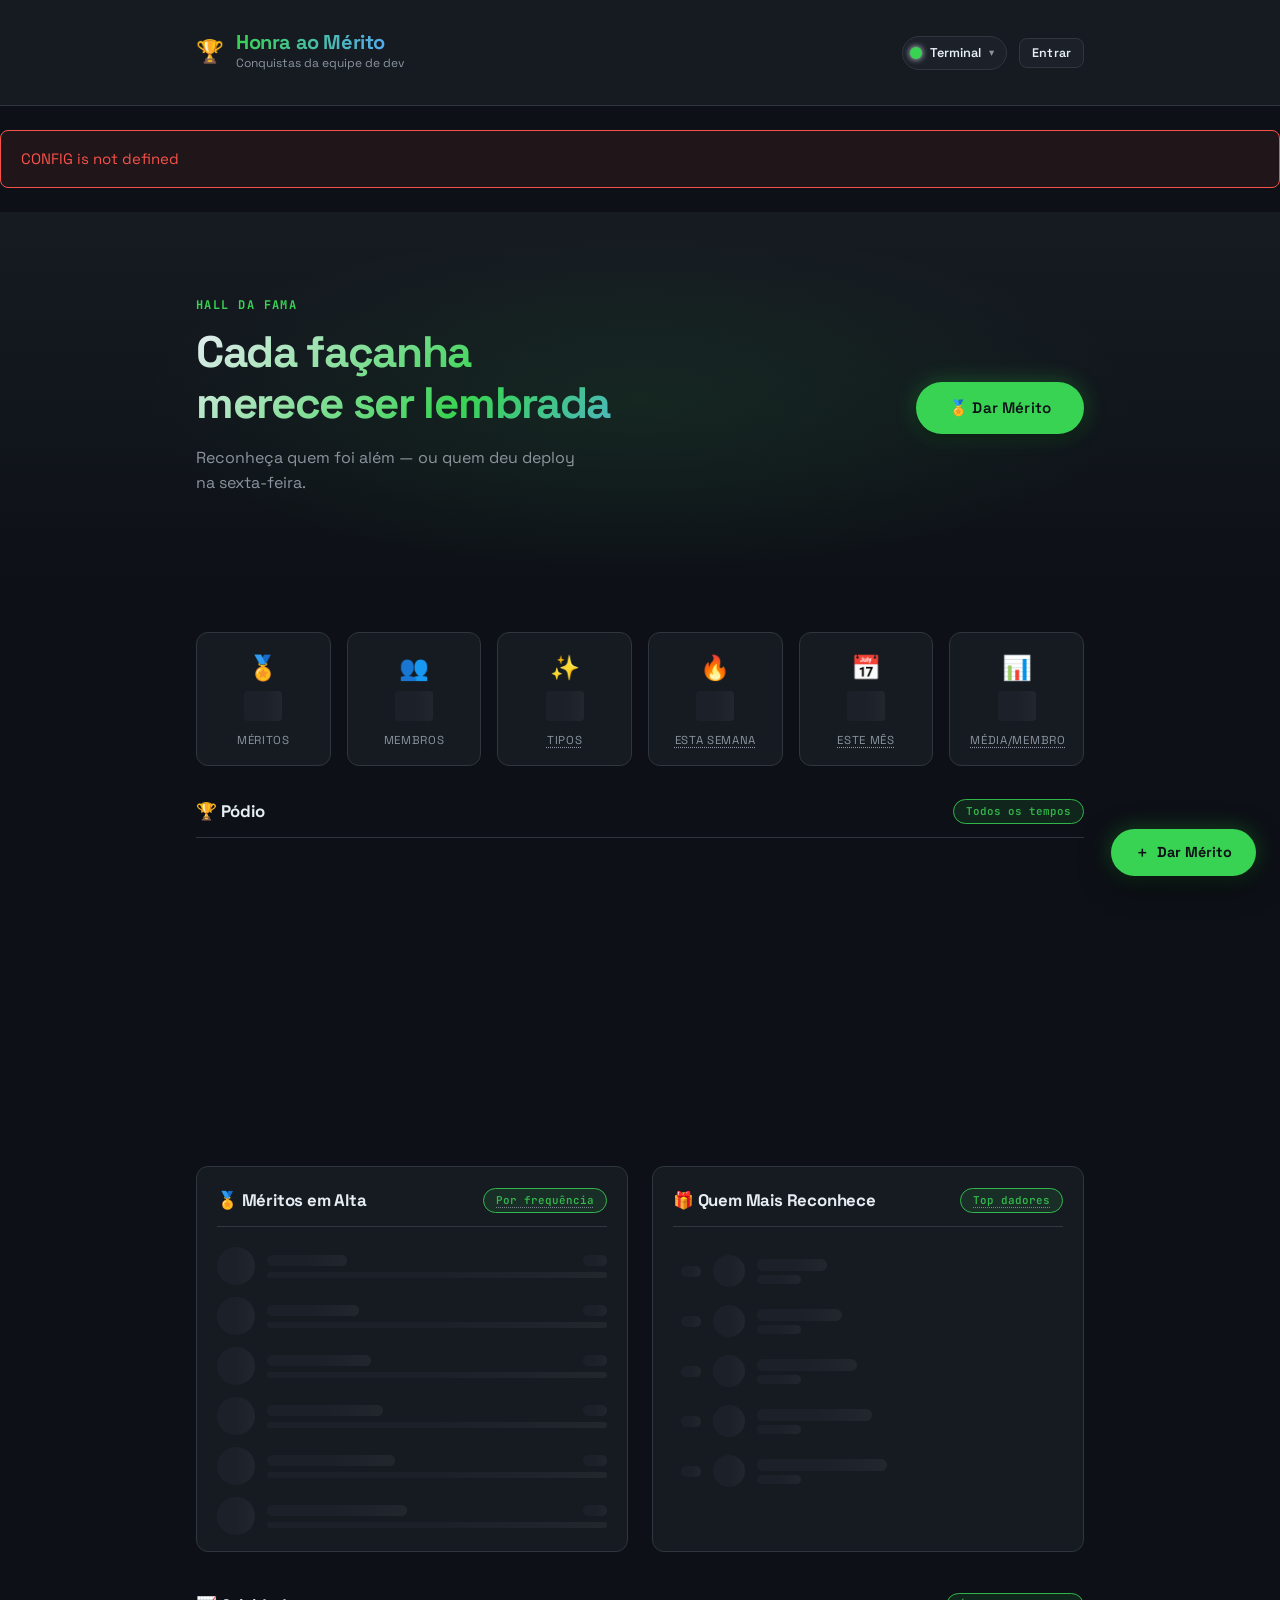
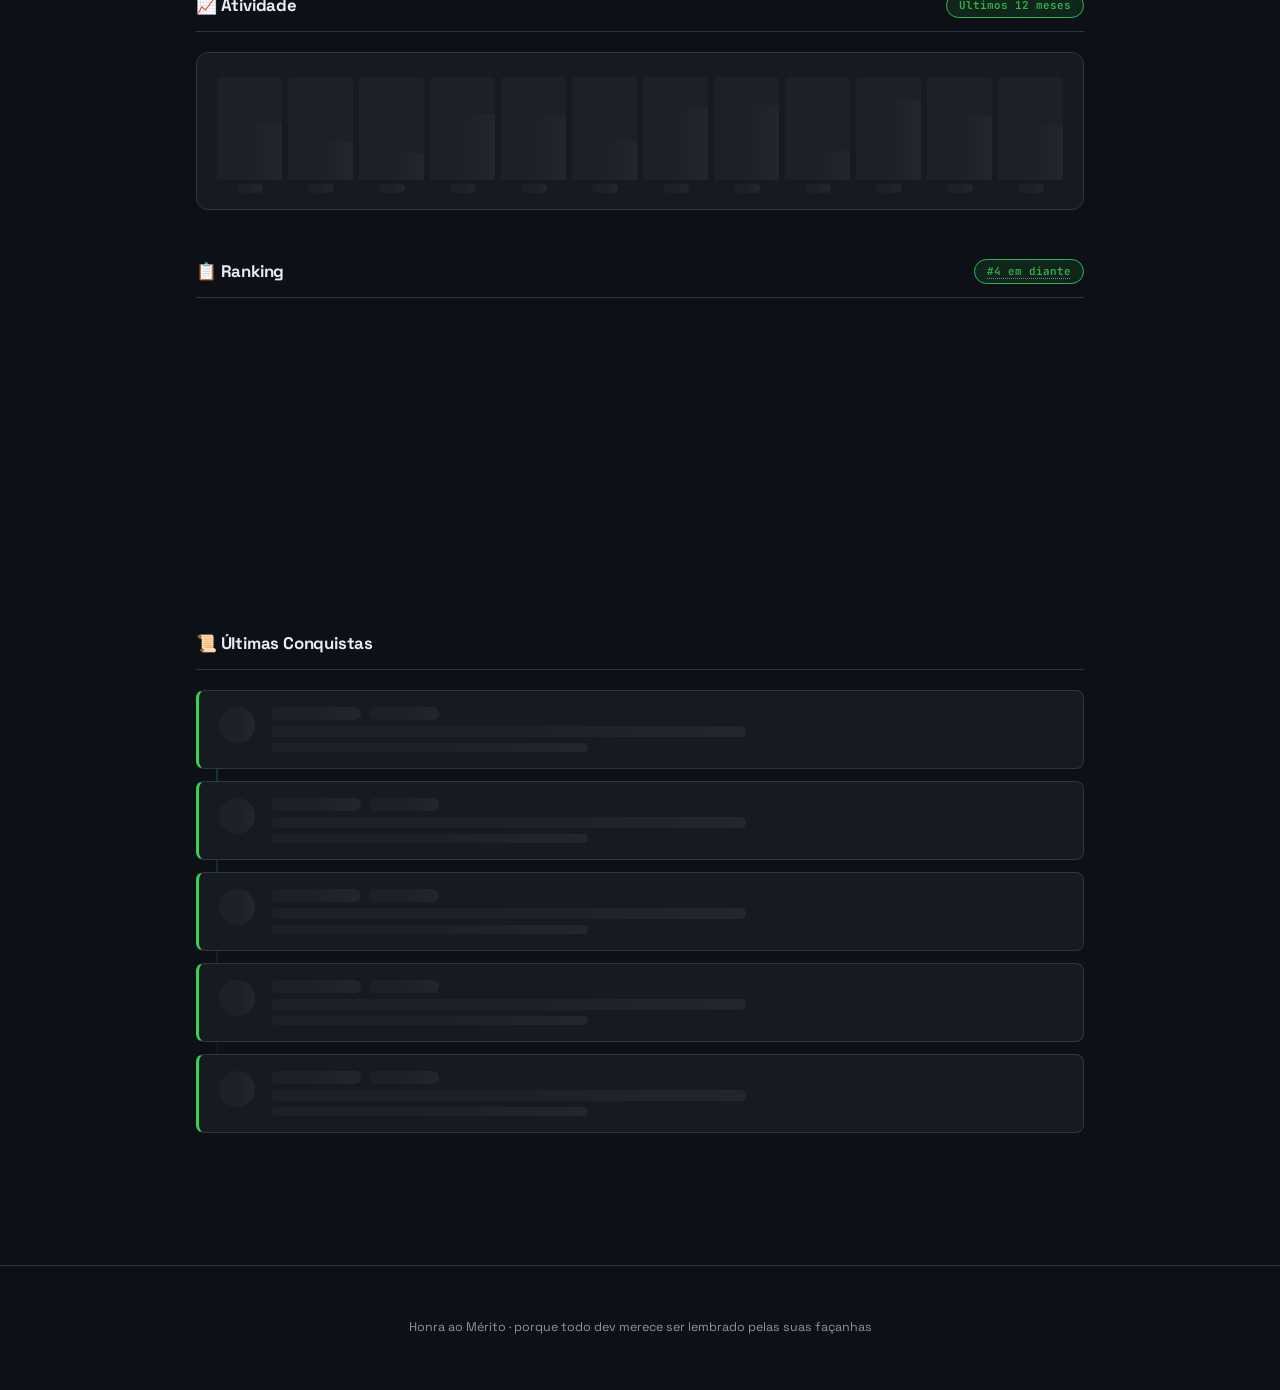
==== commit 4eba7870: "feat: separar méritos em merits.js e adicionar novos méritos e conquistas secretas - Cria js/merits." ====
--- a/index.html
+++ b/index.html
@@ -168,6 +168,7 @@
     </div>
   </footer>
 
+  <script src="js/merits.js"></script>
   <script src="js/config.js"></script>
   <script src="js/github-api.js"></script>
   <script src="js/badge-generator.js"></script>
--- a/css/style.css
+++ b/css/style.css
@@ -1370,8 +1370,117 @@
 /* Vitrine de badges */
 .badge-showcase {
   display: grid;
-  grid-template-columns: repeat(auto-fill, minmax(100px, 1fr));
-  gap: var(--space-5);
+  grid-template-columns: repeat(auto-fill, minmax(140px, 1fr));
+  gap: var(--space-8);
+}
+
+/* Badge secreto — desbloqueado */
+.badge-showcase-item--secret {
+  position: relative;
+}
+.badge-showcase-item--secret:hover {
+  transform: translateY(-8px) scale(1.08) !important;
+}
+
+/* Wrapper que cria a borda rainbow girando */
+.secret-rainbow-ring {
+  position: relative;
+  padding: 3px;
+  border-radius: 10px;
+  overflow: hidden;
+  filter: drop-shadow(0 0 10px rgba(255,215,0,0.5));
+}
+/* Gradiente enorme girando dentro do wrapper — overflow:hidden recorta na borda */
+.secret-rainbow-ring::before {
+  content: '';
+  position: absolute;
+  inset: -60%;
+  background: conic-gradient(
+    #ffd700, #ff6b35, #ff2d78, #bd93f9, #4f8bff, #39d353, #ffd700
+  );
+  animation: rainbow-spin 2.5s linear infinite;
+  z-index: 0;
+}
+.secret-rainbow-ring svg {
+  position: relative;
+  z-index: 1;
+  display: block;
+}
+@keyframes rainbow-spin {
+  to { transform: rotate(360deg); }
+}
+
+/* Botão de segredos — ao lado do título da seção */
+.section__header-row {
+  display: flex;
+  align-items: center;
+  justify-content: space-between;
+  gap: var(--space-4);
+  margin-bottom: var(--space-2);
+}
+.section__header-row .section__title {
+  margin-bottom: 0;
+}
+.secret-hint-btn {
+  display: flex;
+  align-items: center;
+  gap: var(--space-2);
+  padding: var(--space-2) var(--space-4);
+  background: var(--surface-2);
+  border: 1px dashed color-mix(in srgb, var(--text-muted) 50%, transparent);
+  border-radius: var(--radius-full);
+  cursor: pointer;
+  transition: background var(--transition-md), border-color var(--transition-md);
+  color: var(--text-muted);
+  font-family: var(--font-mono);
+  font-size: 0.75rem;
+}
+.secret-hint-btn:hover {
+  background: var(--surface-3);
+  border-color: var(--text-muted);
+  color: var(--text);
+}
+.secret-hint-btn__icon {
+  font-size: 1rem;
+}
+
+/* Modal de lista de segredos */
+.badge-modal--secrets {
+  max-width: 420px;
+}
+.secrets-modal-list {
+  display: flex;
+  flex-direction: column;
+  gap: var(--space-3);
+  margin-top: var(--space-4);
+}
+.secrets-modal-item {
+  display: flex;
+  align-items: flex-start;
+  gap: var(--space-3);
+  padding: var(--space-3) var(--space-4);
+  background: var(--surface-2);
+  border-radius: var(--radius-md);
+  border: 1px solid var(--border);
+}
+.secrets-modal-item__lock {
+  font-size: 1rem;
+  flex-shrink: 0;
+  opacity: 0.6;
+}
+.secrets-modal-item__hint {
+  font-size: 0.82rem;
+  color: var(--text-muted);
+  font-style: italic;
+  line-height: 1.4;
+  margin: 0;
+}
+
+/* Ícone do modal de segredos */
+.badge-modal__icon--secret {
+  background: color-mix(in srgb, #888 15%, transparent) !important;
+  border-color: color-mix(in srgb, #888 40%, transparent) !important;
+  box-shadow: none !important;
 }
 
 .badge-showcase-item {
@@ -1380,10 +1489,14 @@
   align-items: center;
   gap: var(--space-2);
   position: relative;
-  cursor: default;
-  transition: transform var(--transition);
-}
-.badge-showcase-item:not(.badge-showcase-item--locked):hover { transform: scale(1.05); }
+  cursor: pointer;
+  transition: transform var(--transition-md), filter var(--transition-md);
+}
+.badge-showcase-item svg { display: block; }
+.badge-showcase-item:hover {
+  transform: translateY(-4px) scale(1.04);
+  filter: drop-shadow(0 8px 20px rgba(0,0,0,0.4));
+}
 
 
 /* Histórico de méritos */
@@ -1499,13 +1612,48 @@
 
 .form-color {
   height: 42px;
-  width: 100%;
-  border: 1px solid var(--border);
+  width: 48px;
+  flex-shrink: 0;
+  border: 2px solid var(--border);
   border-radius: var(--radius-md);
   cursor: pointer;
   padding: 3px;
   background: var(--surface-2);
 }
+
+.color-picker-row {
+  display: flex;
+  align-items: center;
+  gap: var(--space-3);
+}
+
+.color-presets {
+  display: flex;
+  flex-wrap: wrap;
+  gap: 6px;
+}
+
+.color-preset {
+  width: 24px;
+  height: 24px;
+  border-radius: 50%;
+  border: 2px solid transparent;
+  cursor: pointer;
+  transition: transform var(--transition), border-color var(--transition);
+  padding: 0;
+}
+.color-preset:hover {
+  transform: scale(1.2);
+  border-color: rgba(255,255,255,0.5);
+}
+
+.form-label__hint {
+  display: block;
+  font-size: 0.7rem;
+  font-weight: 400;
+  color: var(--text-muted);
+  margin-top: 2px;
+}
 .form-row {
   display: grid;
   grid-template-columns: repeat(3, 1fr);
@@ -1514,19 +1662,109 @@
 .form-hint { color: var(--text-muted); font-size: 0.75rem; }
 .required { color: var(--red); }
 
-/* Giver display */
-.giver-display {
-  display: flex;
-  align-items: center;
-  gap: var(--space-3);
+/* Motivos pré-cadastrados */
+.reason-presets {
+  display: flex;
+  flex-wrap: wrap;
+  gap: var(--space-2);
+  margin-bottom: var(--space-3);
+}
+.reason-preset {
+  font-size: 0.72rem;
+  font-family: var(--font-sans);
+  color: var(--text-muted);
   background: var(--surface-2);
   border: 1px solid var(--border);
-  border-radius: var(--radius-md);
-  padding: var(--space-3) var(--space-4);
-  font-size: 0.9rem;
+  border-radius: var(--radius-full);
+  padding: 4px 12px;
+  cursor: pointer;
+  transition: background var(--transition), color var(--transition), border-color var(--transition), transform 0.15s ease;
+  text-align: left;
+  line-height: 1.4;
+}
+.reason-preset:hover {
+  background: var(--surface-3);
+  color: var(--text);
+  border-color: var(--border-focus);
+  transform: translateY(-1px);
+}
+.reason-preset--active {
+  background: var(--primary-dim);
+  color: var(--primary);
+  border-color: var(--primary);
+}
+
+/* ============================================================
+   GRANT FORM — steps numerados
+   ============================================================ */
+
+.grant-step {
+  padding: var(--space-5) 0;
+  border-bottom: 1px solid var(--border);
+}
+.grant-step:last-of-type {
+  border-bottom: none;
+  padding-bottom: var(--space-2);
+}
+.grant-step__header {
+  display: flex;
+  align-items: center;
+  gap: var(--space-3);
+  margin-bottom: var(--space-4);
+}
+.grant-step__num {
+  width: 26px;
+  height: 26px;
+  border-radius: 50%;
+  background: var(--primary-dim);
+  color: var(--primary);
+  font-size: 0.72rem;
+  font-weight: 700;
+  font-family: var(--font-mono);
+  display: flex;
+  align-items: center;
+  justify-content: center;
+  flex-shrink: 0;
+  border: 1px solid var(--primary);
+}
+.grant-step__label {
+  font-size: 0.95rem;
+  font-weight: 600;
+  color: var(--text);
+}
+.grant-step__optional {
+  font-size: 0.8rem;
+  font-weight: 400;
+  color: var(--text-muted);
+}
+
+.grant-footer {
+  display: flex;
+  align-items: center;
+  gap: var(--space-4);
+  padding-top: var(--space-5);
+  border-top: 1px solid var(--border);
+  margin-top: var(--space-2);
+}
+
+/* Chip do "dado por" no footer */
+.giver-chip {
+  display: flex;
+  align-items: center;
+  gap: var(--space-2);
+  background: var(--surface-2);
+  border: 1px solid var(--border);
+  border-radius: var(--radius-full);
+  padding: 5px 12px 5px 6px;
+  font-size: 0.82rem;
   font-weight: 500;
-}
-.giver-display__avatar { font-size: 1.2rem; }
+  color: var(--text-muted);
+  white-space: nowrap;
+  flex-shrink: 0;
+}
+.giver-chip__avatar { font-size: 1.1rem; line-height: 1; }
+.giver-chip__name { color: var(--text); }
+
 
 /* ============================================================
    BOTÕES
@@ -1653,7 +1891,7 @@
 #auth-modal {
   position: fixed;
   inset: 0;
-  z-index: 1000;
+  z-index: 10000;
   display: flex;
   align-items: center;
   justify-content: center;
@@ -1831,7 +2069,27 @@
 @keyframes celebration-out {
   to { transform: scale(0.9); opacity: 0; }
 }
-.celebration-badge { display: flex; justify-content: center; margin-bottom: var(--space-4); }
+.celebration-badge-icon {
+  width: 110px;
+  height: 110px;
+  border-radius: 50%;
+  background: color-mix(in srgb, var(--accent) 16%, var(--surface-2));
+  border: 3px solid var(--accent);
+  box-shadow: 0 0 32px color-mix(in srgb, var(--accent) 40%, transparent);
+  display: flex;
+  align-items: center;
+  justify-content: center;
+  margin: 0 auto var(--space-4);
+  animation: badge-pop 0.4s cubic-bezier(0.34,1.56,0.64,1) both;
+}
+.celebration-badge-emoji {
+  font-size: 3.5rem;
+  line-height: 1;
+}
+@keyframes badge-pop {
+  from { transform: scale(0.5); opacity: 0; }
+  to   { transform: scale(1);   opacity: 1; }
+}
 .celebration-title { font-size: 1.3rem; font-weight: 700; margin-bottom: var(--space-2); }
 .celebration-recipient { color: var(--text-muted); margin-bottom: var(--space-2); }
 .celebration-phrase { color: var(--primary); font-style: italic; font-size: 0.9rem; margin-bottom: var(--space-5); }
@@ -1896,7 +2154,7 @@
 
   .manage-item { flex-wrap: wrap; }
   .fab { bottom: var(--space-4); right: var(--space-4); }
-  .badge-showcase { grid-template-columns: repeat(auto-fill, minmax(80px, 1fr)); }
+  .badge-showcase { grid-template-columns: repeat(auto-fill, minmax(100px, 1fr)); gap: var(--space-5); }
 
   .user-bar__name { display: none; }
   .site-header__controls { gap: var(--space-2); }
@@ -1909,6 +2167,83 @@
 @keyframes fade-up {
   from { opacity: 0; transform: translateY(24px); }
   to   { opacity: 1; transform: translateY(0); }
+}
+
+@keyframes scale-in {
+  from { opacity: 0; transform: scale(0.88); }
+  to   { opacity: 1; transform: scale(1); }
+}
+
+@keyframes slide-in-right {
+  from { opacity: 0; transform: translateX(20px); }
+  to   { opacity: 1; transform: translateX(0); }
+}
+
+/* Entrada de cards — só anima quando o pai já está visível (não usa hidden) */
+#page-content .card,
+#page-content .card--narrow,
+#admin-content .card,
+#admin-content .card--narrow {
+  animation: fade-up 0.4s cubic-bezier(0.16,1,0.3,1) both;
+}
+
+/* Page hero */
+#page-content .page-hero,
+#admin-content .page-hero {
+  animation: fade-up 0.35s cubic-bezier(0.16,1,0.3,1) both;
+}
+
+/* Grant steps — stagger */
+.grant-step:nth-child(1) { animation: fade-up 0.35s 0.05s cubic-bezier(0.16,1,0.3,1) both; }
+.grant-step:nth-child(2) { animation: fade-up 0.35s 0.12s cubic-bezier(0.16,1,0.3,1) both; }
+.grant-step:nth-child(3) { animation: fade-up 0.35s 0.19s cubic-bezier(0.16,1,0.3,1) both; }
+.grant-footer           { animation: fade-up 0.35s 0.26s cubic-bezier(0.16,1,0.3,1) both; }
+
+/* Badge showcase — stagger via nth-child */
+.badge-showcase-item:nth-child(1)  { animation: scale-in 0.35s 0.04s cubic-bezier(0.34,1.56,0.64,1) both; }
+.badge-showcase-item:nth-child(2)  { animation: scale-in 0.35s 0.08s cubic-bezier(0.34,1.56,0.64,1) both; }
+.badge-showcase-item:nth-child(3)  { animation: scale-in 0.35s 0.12s cubic-bezier(0.34,1.56,0.64,1) both; }
+.badge-showcase-item:nth-child(4)  { animation: scale-in 0.35s 0.16s cubic-bezier(0.34,1.56,0.64,1) both; }
+.badge-showcase-item:nth-child(5)  { animation: scale-in 0.35s 0.20s cubic-bezier(0.34,1.56,0.64,1) both; }
+.badge-showcase-item:nth-child(6)  { animation: scale-in 0.35s 0.24s cubic-bezier(0.34,1.56,0.64,1) both; }
+.badge-showcase-item:nth-child(7)  { animation: scale-in 0.35s 0.28s cubic-bezier(0.34,1.56,0.64,1) both; }
+.badge-showcase-item:nth-child(8)  { animation: scale-in 0.35s 0.32s cubic-bezier(0.34,1.56,0.64,1) both; }
+.badge-showcase-item:nth-child(9)  { animation: scale-in 0.35s 0.36s cubic-bezier(0.34,1.56,0.64,1) both; }
+.badge-showcase-item:nth-child(10) { animation: scale-in 0.35s 0.40s cubic-bezier(0.34,1.56,0.64,1) both; }
+.badge-showcase-item:nth-child(n+11) { animation: scale-in 0.35s 0.44s cubic-bezier(0.34,1.56,0.64,1) both; }
+
+/* Hover com spring */
+.badge-showcase-item {
+  transition: transform 0.25s cubic-bezier(0.34,1.56,0.64,1), filter 0.25s ease;
+}
+.badge-showcase-item:hover {
+  transform: translateY(-6px) scale(1.06);
+  filter: drop-shadow(0 10px 24px rgba(0,0,0,0.45));
+}
+
+/* Stat cards — slide-in stagger */
+.profile-stat:nth-child(1) { animation: slide-in-right 0.3s 0.05s cubic-bezier(0.16,1,0.3,1) both; }
+.profile-stat:nth-child(2) { animation: slide-in-right 0.3s 0.10s cubic-bezier(0.16,1,0.3,1) both; }
+.profile-stat:nth-child(3) { animation: slide-in-right 0.3s 0.15s cubic-bezier(0.16,1,0.3,1) both; }
+.profile-stat:nth-child(4) { animation: slide-in-right 0.3s 0.20s cubic-bezier(0.16,1,0.3,1) both; }
+.profile-stat:nth-child(5) { animation: slide-in-right 0.3s 0.25s cubic-bezier(0.16,1,0.3,1) both; }
+
+/* Botão primary — pulse sutil no hover */
+.btn--primary {
+  transition: background var(--transition), color var(--transition), border-color var(--transition),
+              transform 0.15s ease, box-shadow 0.15s ease;
+}
+.btn--primary:hover {
+  transform: translateY(-1px);
+  box-shadow: 0 6px 20px var(--primary-dim);
+}
+.btn--primary:active {
+  transform: translateY(0);
+}
+
+/* Input focus — glow suave */
+.form-input:focus, .form-textarea:focus, .form-select:focus {
+  transition: border-color var(--transition-md), box-shadow 0.2s cubic-bezier(0.16,1,0.3,1);
 }
 @keyframes fade-in {
   from { opacity: 0; }
@@ -2439,17 +2774,142 @@
 .rank-row--skeleton    { opacity: 0.7; }
 .feed-item--skeleton   { opacity: 0.65; }
 
-/* Preview do mérito selecionado no grant */
-.merit-select-preview {
+/* ============================================================
+   MERIT PICKER (substitui o select nativo no grant)
+   ============================================================ */
+
+.merit-picker {
+  position: relative;
+}
+
+.merit-trigger {
   display: flex;
   align-items: center;
   gap: var(--space-4);
+  width: 100%;
   background: var(--surface-2);
-  border: var(--card-border);
+  border: 2px solid var(--border);
   border-radius: var(--radius-lg);
   padding: var(--space-3) var(--space-4);
-  margin-bottom: var(--space-4);
-  font-size: 0.875rem;
+  cursor: pointer;
+  text-align: left;
+  color: var(--text);
+  font-family: var(--font-sans);
+  transition: border-color var(--transition-md), background var(--transition-md), box-shadow var(--transition-md);
+}
+.merit-trigger:hover {
+  border-color: var(--border-focus);
+  background: var(--surface-3);
+}
+.merit-trigger--selected {
+  border-color: var(--border-focus);
+}
+.merit-trigger__badge {
+  flex-shrink: 0;
+  display: flex;
+  align-items: center;
+}
+.merit-trigger__info {
+  flex: 1;
+  display: flex;
+  flex-direction: column;
+  gap: 2px;
+  overflow: hidden;
+}
+.merit-trigger__name {
+  font-size: 0.9rem;
+  font-weight: 600;
+  color: var(--text);
+  white-space: nowrap;
+  overflow: hidden;
+  text-overflow: ellipsis;
+}
+.merit-trigger__sub {
+  font-size: 0.75rem;
+  color: var(--text-muted);
+  white-space: nowrap;
+  overflow: hidden;
+  text-overflow: ellipsis;
+}
+.merit-trigger__placeholder {
+  flex: 1;
+  font-size: 0.9rem;
+  color: var(--text-muted);
+}
+.merit-trigger__arrow {
+  font-size: 1.2rem;
+  color: var(--text-muted);
+  flex-shrink: 0;
+}
+
+/* Ícone emoji usado no picker e no trigger */
+.merit-icon {
+  display: inline-flex;
+  align-items: center;
+  justify-content: center;
+  border-radius: var(--radius-md);
+  background: color-mix(in srgb, var(--accent) 18%, var(--surface-3));
+  border: 2px solid var(--accent);
+  flex-shrink: 0;
+  line-height: 1;
+}
+
+.merit-picker-dropdown {
+  background: var(--surface-2);
+  border: 1px solid var(--border);
+  border-radius: var(--radius-lg);
+  box-shadow: 0 12px 40px rgba(0,0,0,0.35);
+  padding: var(--space-4);
+  max-height: 340px;
+  overflow-y: auto;
+  animation: dropdown-in 0.18s cubic-bezier(0.16,1,0.3,1) both;
+}
+@keyframes dropdown-in {
+  from { opacity: 0; transform: translateY(-8px) scale(0.98); }
+  to   { opacity: 1; transform: translateY(0)    scale(1); }
+}
+
+.merit-picker-grid {
+  display: grid;
+  grid-template-columns: repeat(auto-fill, minmax(88px, 1fr));
+  gap: var(--space-3);
+}
+
+.merit-picker-item {
+  display: flex;
+  flex-direction: column;
+  align-items: center;
+  gap: var(--space-2);
+  background: transparent;
+  border: 2px solid transparent;
+  border-radius: var(--radius-lg);
+  padding: var(--space-2);
+  cursor: pointer;
+  transition: background var(--transition), border-color var(--transition), transform var(--transition);
+}
+.merit-picker-item:hover {
+  background: var(--surface-3);
+  transform: translateY(-2px);
+}
+.merit-picker-item--selected {
+  border-color: var(--primary);
+  background: var(--primary-dim);
+}
+.merit-picker-item__label {
+  font-size: 0.65rem;
+  font-weight: 600;
+  color: var(--text-muted);
+  text-align: center;
+  max-width: 84px;
+  white-space: nowrap;
+  overflow: hidden;
+  text-overflow: ellipsis;
+  text-transform: uppercase;
+  letter-spacing: 0.3px;
+}
+
+.merit-picker-item--selected .merit-icon {
+  box-shadow: 0 0 0 3px var(--primary-dim);
 }
 
 /* ============================================================
@@ -2458,43 +2918,28 @@
 
 [data-tooltip] {
   position: relative;
-}
-[data-tooltip]::before {
-  content: '';
-  position: absolute;
-  bottom: calc(100% + 2px);
-  left: 50%;
-  transform: translateX(-50%) translateY(5px);
-  border: 5px solid transparent;
-  border-top-color: var(--primary);
-  pointer-events: none;
-  opacity: 0;
-  transition: opacity 0.15s ease, transform 0.15s ease;
-  z-index: 201;
 }
 [data-tooltip]::after {
   content: attr(data-tooltip);
   position: absolute;
-  bottom: calc(100% + 12px);
+  bottom: calc(100% + 10px);
   left: 50%;
   transform: translateX(-50%) translateY(5px);
-  background: var(--bg);
-  border: 1px solid var(--border);
-  border-top: 2px solid var(--primary);
+  background: var(--surface-3);
+  border: 1px solid var(--border-focus);
   color: var(--text);
-  font-size: 0.69rem;
-  font-family: var(--font-mono);
+  font-size: 0.72rem;
+  font-family: var(--font-sans);
   font-weight: 500;
   white-space: nowrap;
-  padding: 5px 10px;
-  border-radius: var(--radius-sm);
-  box-shadow: 0 6px 20px rgba(0,0,0,0.45), 0 0 0 1px var(--primary-dim);
+  padding: 6px 12px;
+  border-radius: var(--radius-md);
+  box-shadow: 0 4px 16px rgba(0,0,0,0.2);
   pointer-events: none;
   opacity: 0;
   transition: opacity 0.15s ease, transform 0.15s ease;
   z-index: 200;
 }
-[data-tooltip]:hover::before,
 [data-tooltip]:hover::after {
   opacity: 1;
   transform: translateX(-50%) translateY(0);
@@ -3428,27 +3873,25 @@
   text-underline-offset: 3px;
 }
 
-/* Balão */
 [data-tip]::after {
   content: attr(data-tip);
   position: absolute;
-  bottom: calc(100% + 12px);
+  bottom: calc(100% + 10px);
   left: 50%;
   transform: translateX(-50%) translateY(6px);
-  background: var(--surface-2);
-  border: 1px solid var(--border);
-  border-left: 3px solid var(--primary);
+  background: var(--surface-3);
+  border: 1px solid var(--border-focus);
   color: var(--text);
   font-size: 0.73rem;
   font-family: var(--font-sans);
   font-weight: 500;
-  line-height: 1.55;
+  line-height: 1.6;
   max-width: 220px;
   white-space: normal;
   text-align: left;
-  padding: 7px 12px;
+  padding: 8px 13px;
   border-radius: var(--radius-md);
-  box-shadow: 0 8px 28px rgba(0,0,0,0.35), 0 0 0 1px var(--primary-dim);
+  box-shadow: 0 8px 24px rgba(0,0,0,0.3);
   pointer-events: none;
   opacity: 0;
   transition: opacity 0.18s ease, transform 0.18s ease;
@@ -3456,25 +3899,121 @@
   text-decoration: none;
 }
 
-/* Seta */
-[data-tip]::before {
-  content: '';
-  position: absolute;
-  bottom: calc(100% + 6px);
-  left: 50%;
-  transform: translateX(-50%) translateY(6px);
-  border: 5px solid transparent;
-  border-top-color: var(--primary);
-  pointer-events: none;
-  opacity: 0;
-  transition: opacity 0.18s ease, transform 0.18s ease;
-  z-index: 601;
-}
-
-[data-tip]:hover::after,
-[data-tip]:hover::before {
+[data-tip]:hover::after {
   opacity: 1;
   transform: translateX(-50%) translateY(0);
+}
+
+/* ============================================================
+   MODAL DE DETALHE DO BADGE
+   ============================================================ */
+
+.badge-modal-overlay {
+  position: fixed;
+  inset: 0;
+  background: rgba(0,0,0,0.7);
+  backdrop-filter: blur(4px);
+  display: flex;
+  align-items: center;
+  justify-content: center;
+  z-index: 900;
+  padding: var(--space-4);
+  opacity: 0;
+  transition: opacity 0.2s ease;
+}
+.badge-modal-overlay--visible {
+  opacity: 1;
+}
+.badge-modal {
+  background: var(--surface);
+  border: 1px solid var(--border);
+  border-radius: var(--radius-xl);
+  padding: var(--space-8);
+  max-width: 340px;
+  width: 100%;
+  display: flex;
+  flex-direction: column;
+  align-items: center;
+  gap: var(--space-5);
+  position: relative;
+  box-shadow: 0 24px 64px rgba(0,0,0,0.5);
+  transform: translateY(0);
+  animation: modal-in 0.22s ease;
+}
+@keyframes modal-in {
+  from { transform: translateY(20px); opacity: 0; }
+  to   { transform: translateY(0);    opacity: 1; }
+}
+.badge-modal__close {
+  position: absolute;
+  top: var(--space-3);
+  right: var(--space-3);
+  background: var(--surface-2);
+  border: 1px solid var(--border);
+  border-radius: var(--radius-full);
+  width: 30px;
+  height: 30px;
+  display: flex;
+  align-items: center;
+  justify-content: center;
+  font-size: 0.75rem;
+  color: var(--text-muted);
+  cursor: pointer;
+  transition: background var(--transition), color var(--transition);
+}
+.badge-modal__close:hover {
+  background: var(--surface-3);
+  color: var(--text);
+}
+.badge-modal__icon {
+  width: 100px;
+  height: 100px;
+  border-radius: 50%;
+  background: color-mix(in srgb, var(--accent) 18%, var(--surface-2));
+  border: 2.5px solid var(--accent);
+  box-shadow: 0 0 28px color-mix(in srgb, var(--accent) 35%, transparent);
+  display: flex;
+  align-items: center;
+  justify-content: center;
+  flex-shrink: 0;
+}
+.badge-modal__emoji {
+  font-size: 3rem;
+  line-height: 1;
+}
+.badge-modal__body {
+  display: flex;
+  flex-direction: column;
+  align-items: center;
+  gap: var(--space-3);
+  text-align: center;
+}
+.badge-modal__title {
+  font-size: 1.15rem;
+  font-weight: 700;
+  color: var(--text);
+  margin: 0;
+}
+.badge-modal__status {
+  font-size: 0.78rem;
+  font-family: var(--font-mono);
+  font-weight: 600;
+  padding: 3px 12px;
+  border-radius: var(--radius-full);
+}
+.badge-modal__status--earned {
+  background: var(--primary-dim);
+  color: var(--primary);
+}
+.badge-modal__status--locked {
+  background: var(--surface-2);
+  color: var(--text-muted);
+}
+.badge-modal__desc {
+  font-size: 0.875rem;
+  color: var(--text-muted);
+  line-height: 1.6;
+  margin: 0;
 }
 
 /* ============================================================
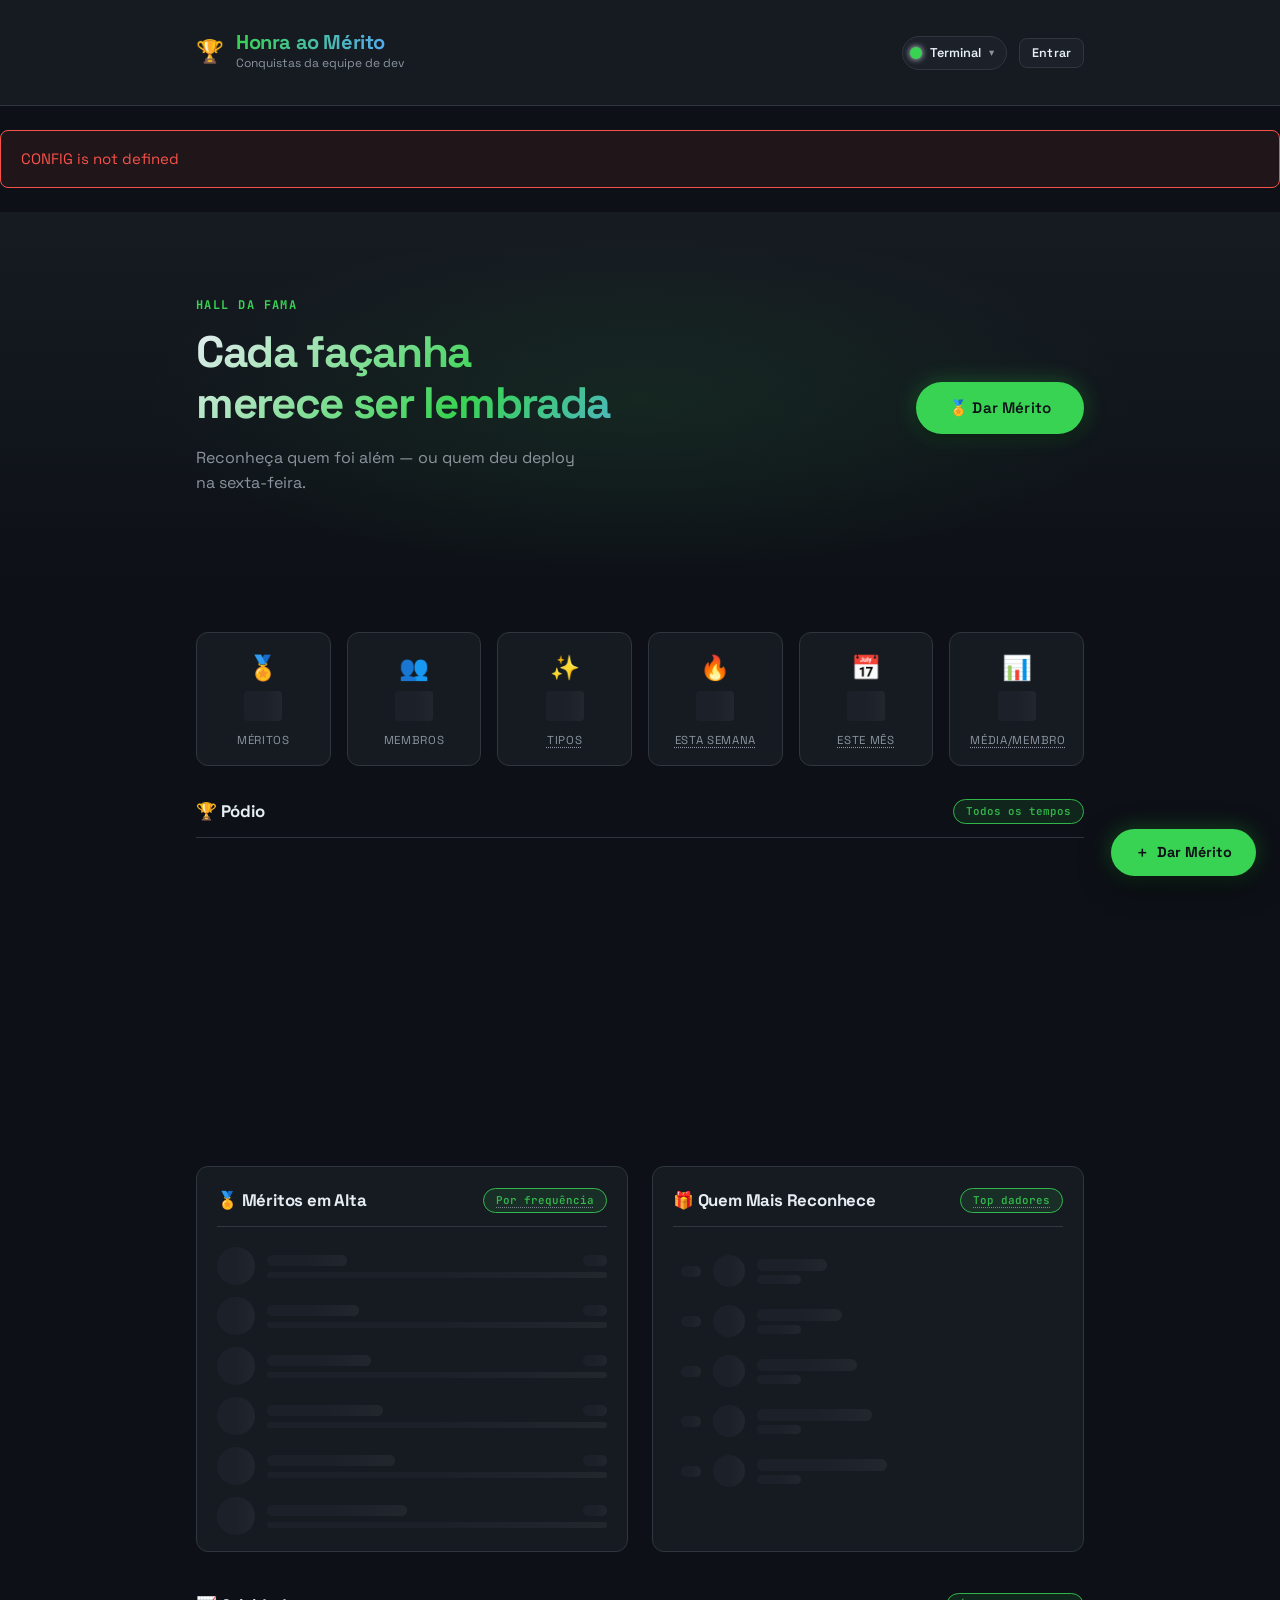
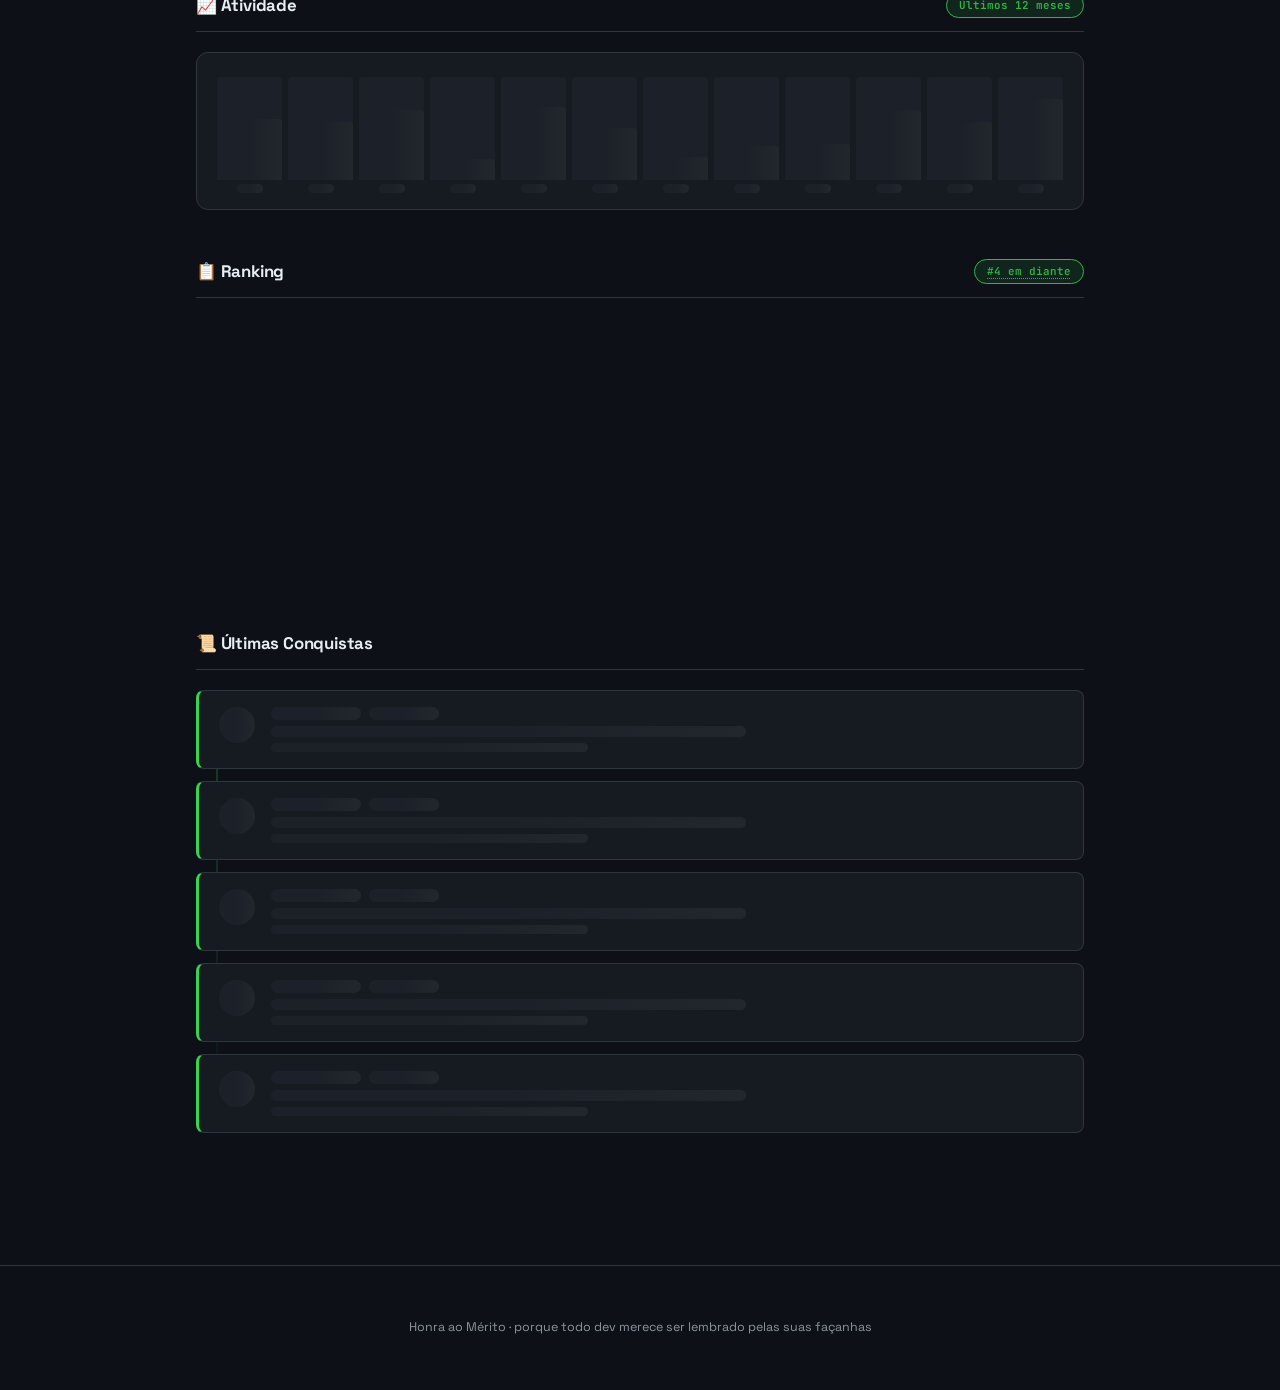
==== commit 239693f2: "fix: corrigir conflito de MERITS entre merits.js e config.js gerado pelo CI - Remove const MERITS do" ====
--- a/index.html
+++ b/index.html
@@ -169,6 +169,7 @@
   </footer>
 
   <script src="js/merits.js"></script>
+  
   <script src="js/config.js"></script>
   <script src="js/github-api.js"></script>
   <script src="js/badge-generator.js"></script>
